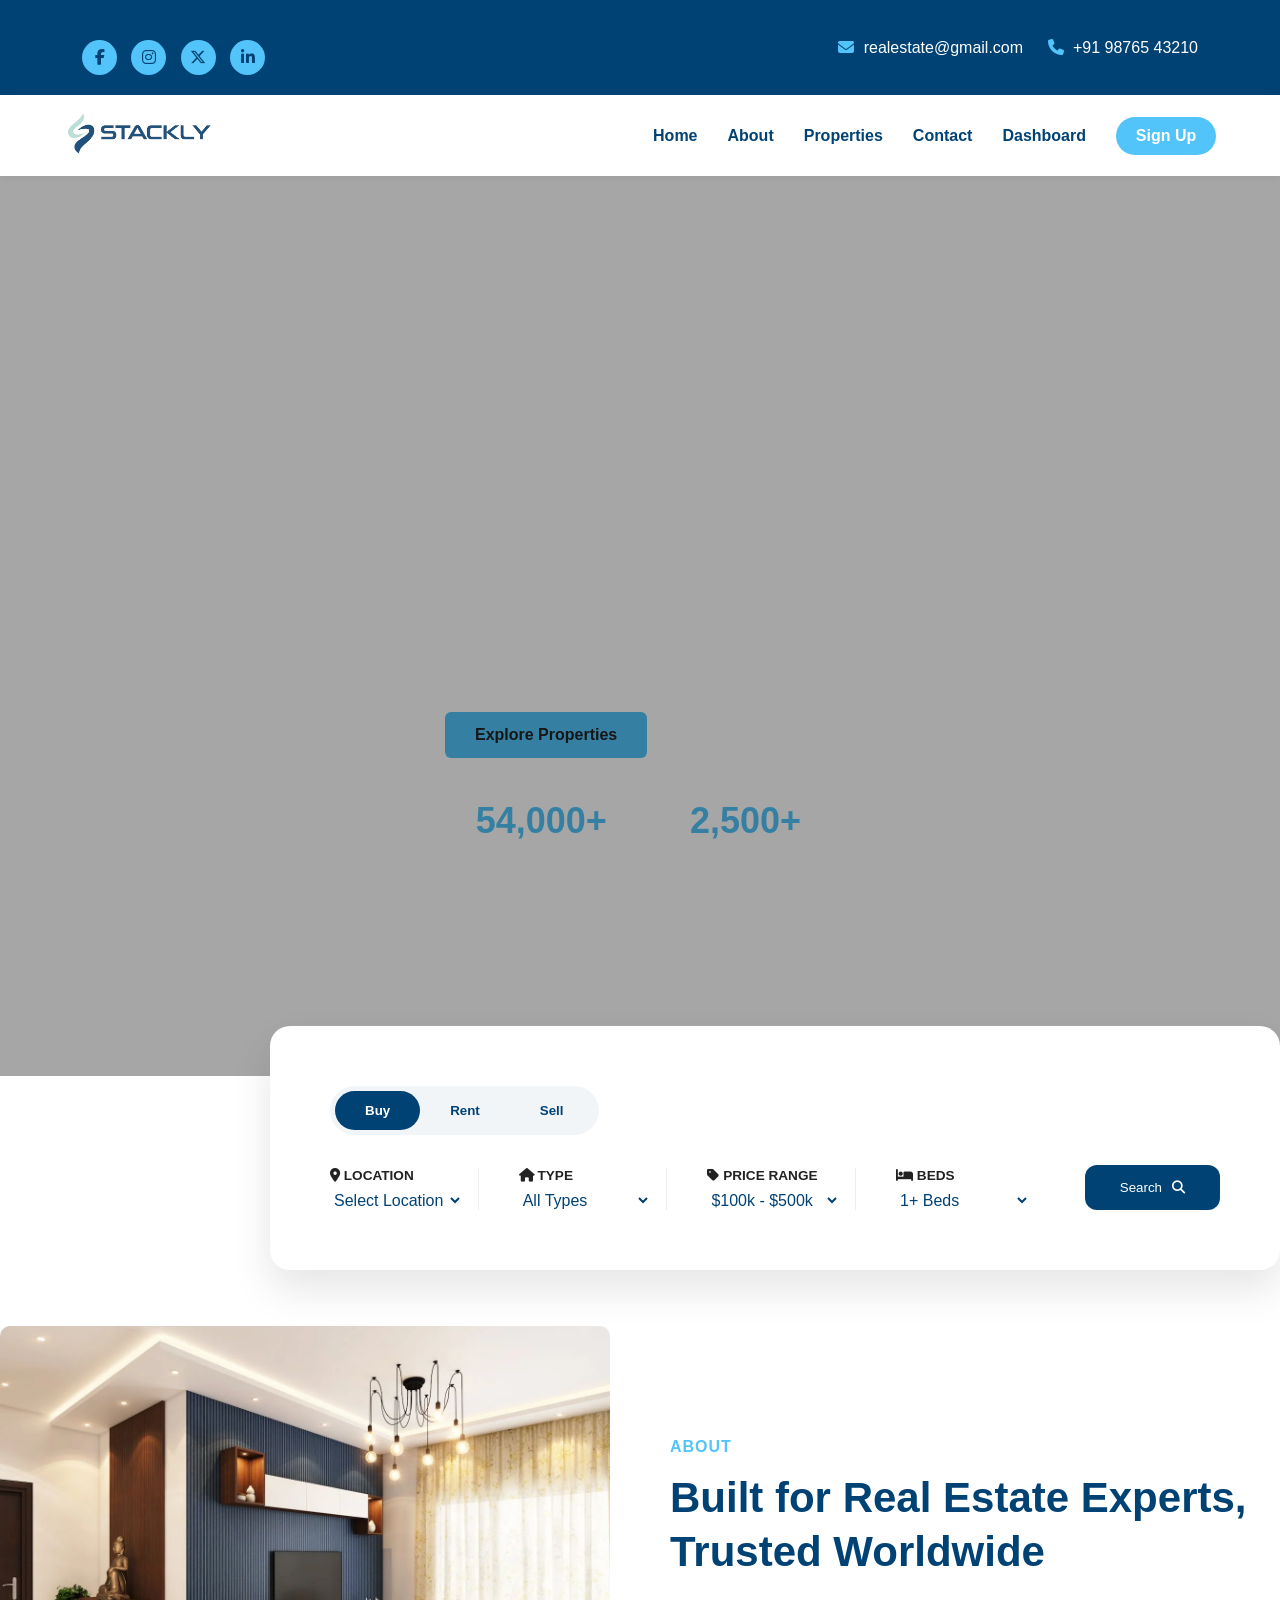
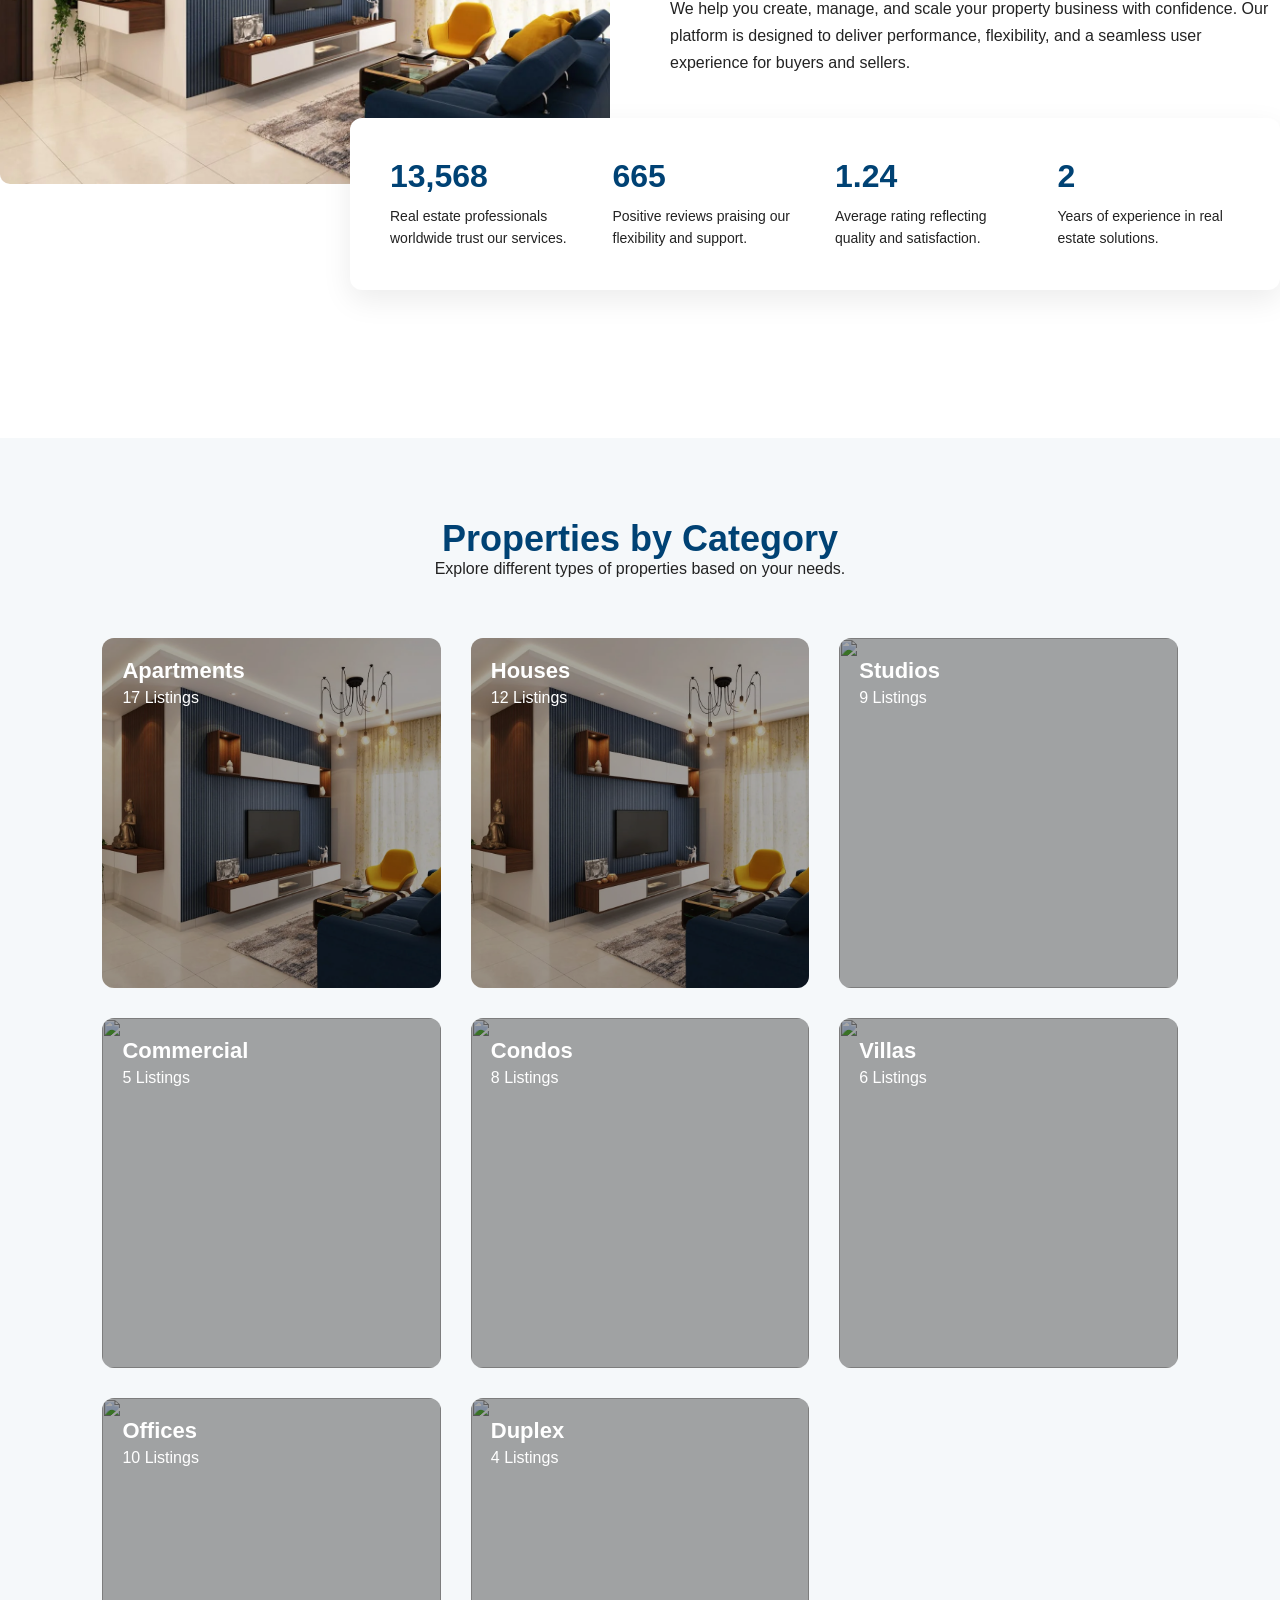
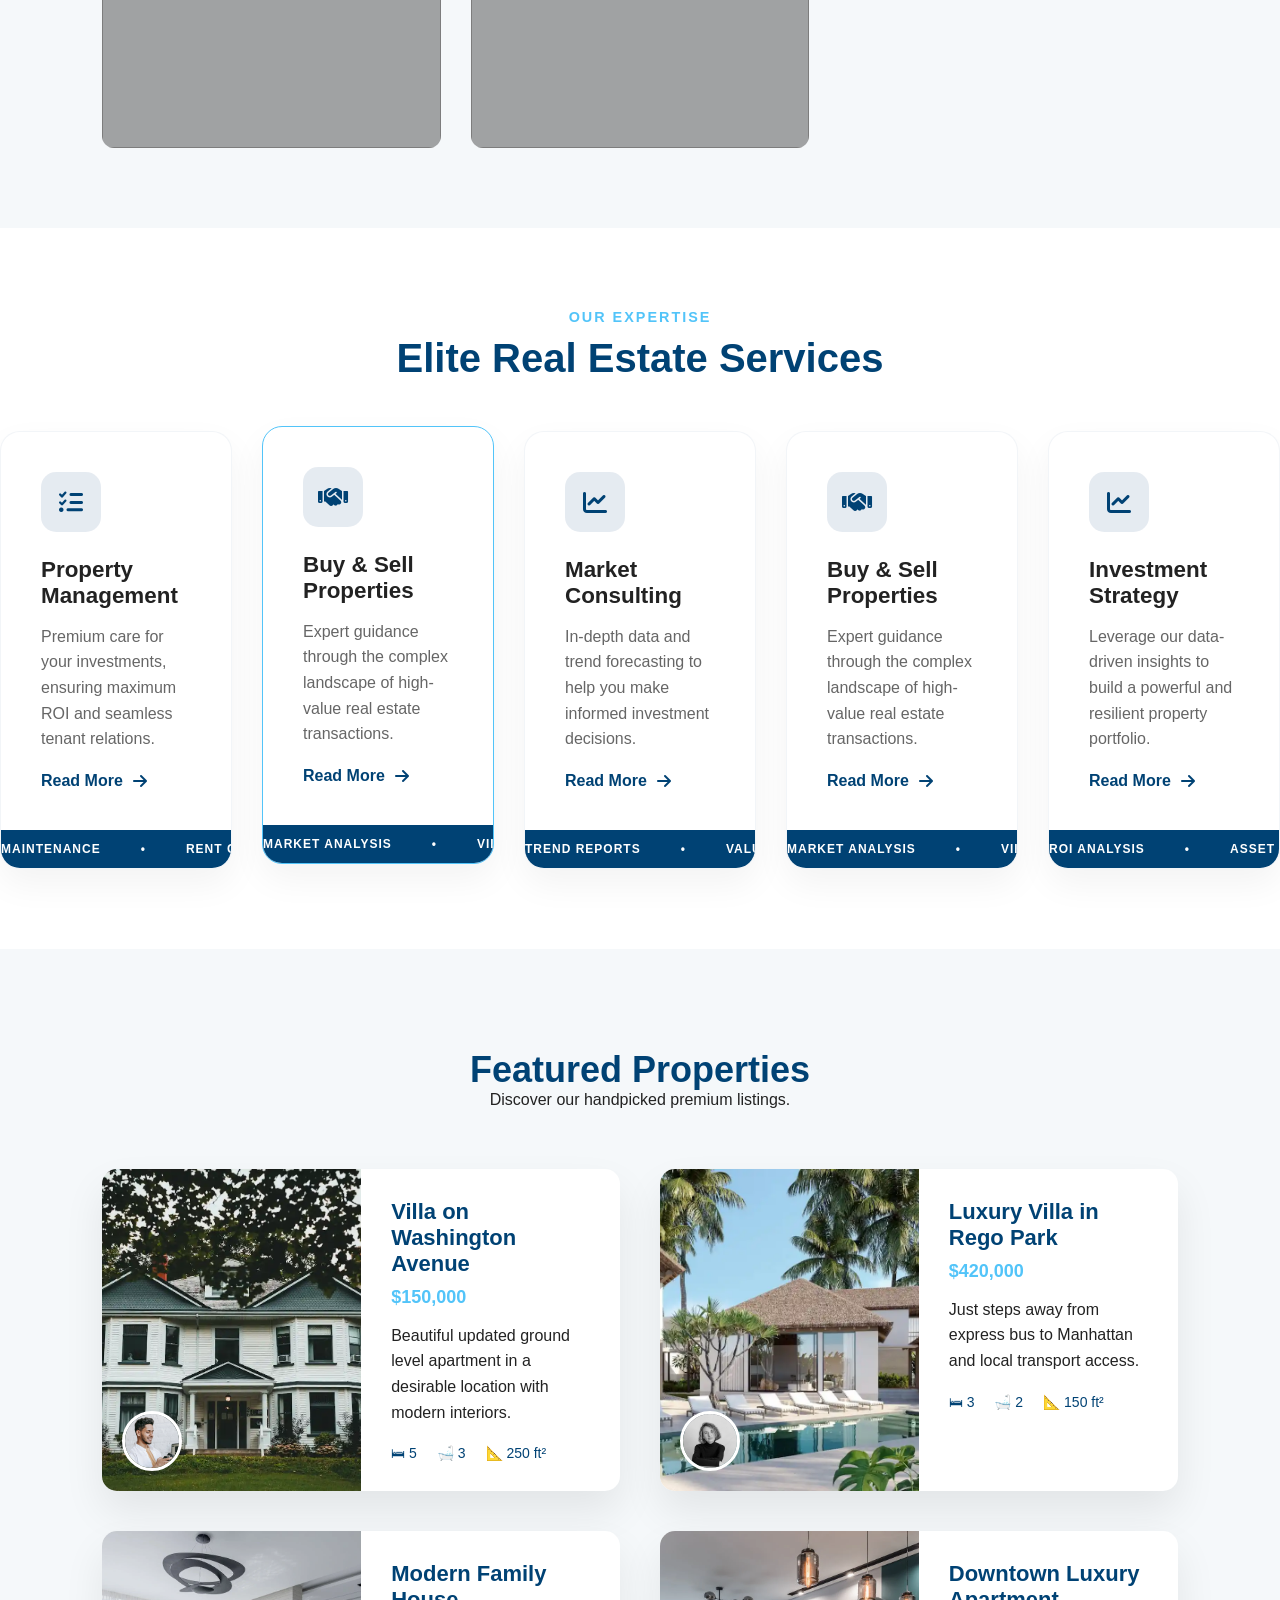
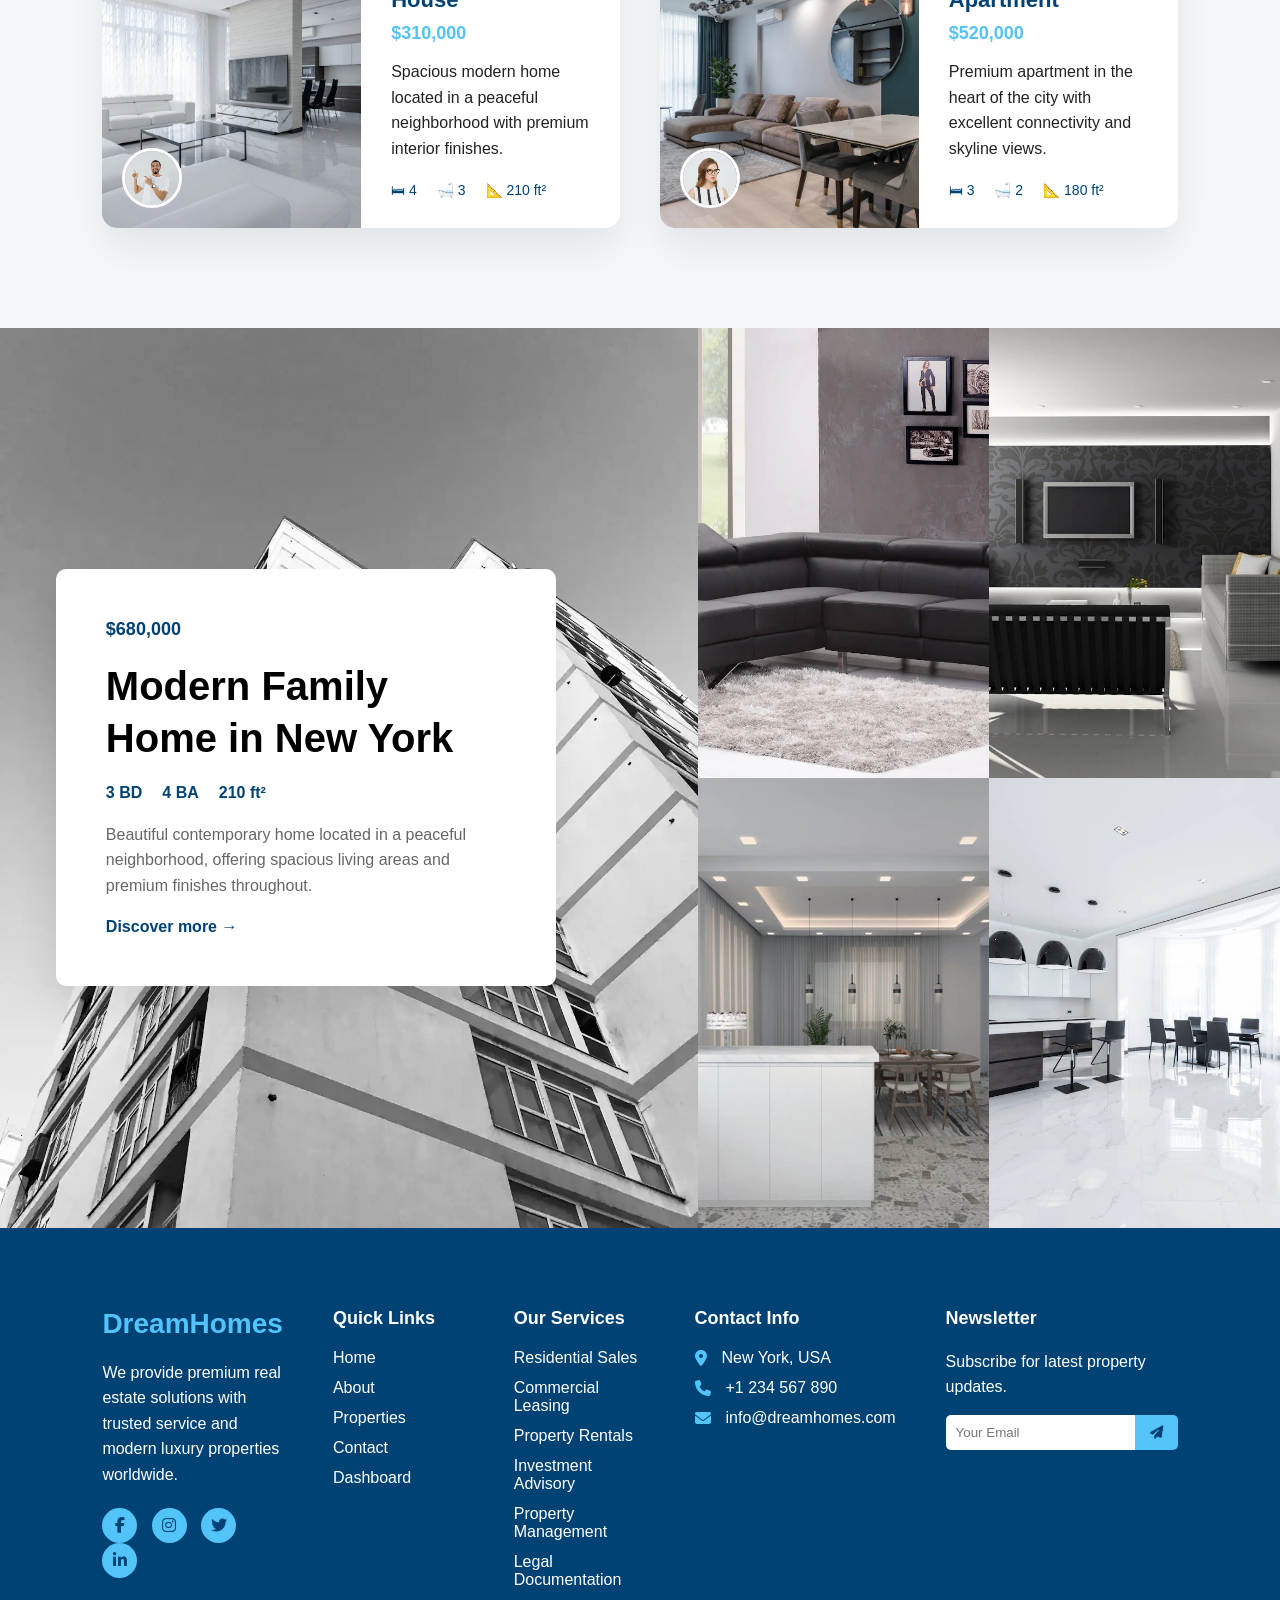
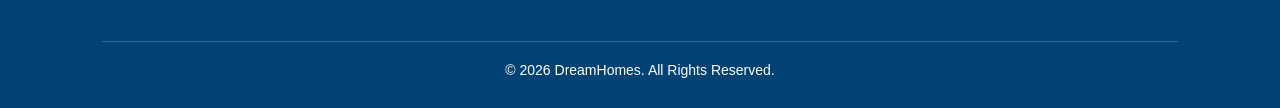
==== index.html @ c966b4a3 "Add files via upload" ====
<!DOCTYPE html>
<html lang="en">

<head>
    <meta charset="UTF-8">
    <meta name="viewport" content="width=device-width, initial-scale=1.0">
    <title>Real Estate</title>

    <link rel="icon" href="./bg remove.webp">
    <link rel="stylesheet" href="./style.css">

    <link rel="stylesheet" href="https://cdnjs.cloudflare.com/ajax/libs/font-awesome/6.5.1/css/all.min.css">
</head>

<body>
    <!-- TOP HEADER -->
    <header class="top-header">
        <div class="top-container">

            <div class="social-icons">
                <a href="./404.html"><i class="fa-brands fa-facebook-f"></i></a>
                <a href="./404.html"><i class="fa-brands fa-instagram"></i></a>
                <a href="./404.html"><i class="fa-brands fa-x-twitter"></i></a>
                <a href="./404.html"><i class="fa-brands fa-linkedin-in"></i></a>
            </div>

            <div class="contact-info">
                <span>
                    <a href="./404.html"><i class="fa-solid fa-envelope"></i> realestate@gmail.com</a>
                </span>
                <span>
                    <a href="./404.html"><i class="fa-solid fa-phone"></i> +91 98765 43210</a>
                </span>
            </div>

        </div>
    </header>


    <!-- MAIN HEADER -->
    <header class="main-header">
        <div class="nav-container">

            <div class="logo">
                <a href="#"><img src="./stackly.webp" alt="stackly" width="150px"></a>
            </div>

            <nav class="nav-links">
                <a href="#">Home</a>
                <a href="#">About</a>
                <a href="#">Properties</a>
                <a href="#">Contact</a>
                <a href="#">Dashboard</a>
                <a class="sign" href="">Sign Up</a>
            </nav>

            <div class="hamburger" id="hamburger">
                <i class="fa-solid fa-bars"></i>
            </div>

        </div>
    </header>









    <section class="hero">

        <!-- Background Video -->
        <video autoplay muted loop playsinline class="hero-video">
            <source src="./hero.mp4" type="video/mp4">
        </video>

        <div class="hero-overlay"></div>

        <!-- HERO SLIDES -->
        <div class="hero">

            <div class="hero-slider">

                <!-- Slide 1 -->
                <div class="hero-slide active">
                    <h1>
                        The Most Flexible <br>
                        Real Estate Platform <br>
                        For Modern Living
                    </h1>

                    <p>
                        Designed for versatility, our platform empowers realtors,
                        investors, and property buyers with innovative tools to
                        build a powerful and professional online presence.
                    </p>

                    <div class="hero-buttons">
                        <a href="#" class="btn-primary">Explore Properties</a>
                        <a href="#" class="btn-outline">View Projects</a>
                    </div>

                    <div class="hero-stats">
                        <div>
                            <h3>54,000+</h3>
                            <span>Happy Clients</span>
                        </div>
                        <div>
                            <h3>2,500+</h3>
                            <span>Premium Listings</span>
                        </div>
                    </div>
                </div>

                <!-- Slide 2 -->
                <div class="hero-slide">
                    <h1>
                        Discover Premium <br>
                        Apartments & Villas <br>
                        In Prime Locations
                    </h1>

                    <p>
                        From luxury villas to smart apartments, we provide
                        carefully curated properties that match your lifestyle,
                        budget, and long-term investment goals.
                    </p>

                    <div class="hero-buttons">
                        <a href="#" class="btn-primary">Browse Listings</a>
                        <a href="#" class="btn-outline">Contact Agent</a>
                    </div>

                    <div class="hero-stats">
                        <div>
                            <h3>120+</h3>
                            <span>Ongoing Projects</span>
                        </div>
                        <div>
                            <h3>98%</h3>
                            <span>Client Satisfaction</span>
                        </div>
                    </div>
                </div>

                <!-- Slide 3 -->
                <div class="hero-slide">
                    <h1>
                        Smart Real Estate <br>
                        Investment Solutions <br>
                        Built For Your Future
                    </h1>

                    <p>
                        Make informed investment decisions with market insights,
                        verified listings, and expert consultation tailored
                        for high-growth opportunities.
                    </p>

                    <div class="hero-buttons">
                        <a href="#" class="btn-primary">Start Investing</a>
                        <a href="#" class="btn-outline">Learn More</a>
                    </div>

                    <div class="hero-stats">
                        <div>
                            <h3>15+</h3>
                            <span>Years Experience</span>
                        </div>
                        <div>
                            <h3>300+</h3>
                            <span>Trusted Partners</span>
                        </div>
                    </div>
                </div>

                <!-- Slide 4 -->
                <div class="hero-slide">
                    <h1>
                        Trusted Experts <br>
                        Delivering Quality <br>
                        Real Estate Services
                    </h1>

                    <p>
                        Our dedicated team ensures transparent processes,
                        smooth transactions, and exceptional service for
                        buying, selling, and renting properties.
                    </p>

                    <div class="hero-buttons">
                        <a href="#" class="btn-primary">Get Consultation</a>
                        <a href="#" class="btn-outline">Our Services</a>
                    </div>

                    <div class="hero-stats">
                        <div>
                            <h3>24/7</h3>
                            <span>Customer Support</span>
                        </div>
                        <div>
                            <h3>1,000+</h3>
                            <span>Properties Sold</span>
                        </div>
                    </div>
                </div>

            </div>

        </div>
    </section>









    <section class="search-container">
        <div class="search-wrapper">
            <div class="search-tabs">
                <div class="tab-slider"></div>
                <button class="tab-btn active" data-type="buy">Buy</button>
                <button class="tab-btn" data-type="rent">Rent</button>
                <button class="tab-btn" data-type="sell">Sell</button>
            </div>

            <form class="search-form">
                <div class="input-group">
                    <label><i class="fas fa-map-marker-alt"></i> Location</label>
                    <select class="custom-select">
                        <option>Select Location</option>
                        <option>New York, NY</option>
                        <option>Los Angeles, CA</option>
                        <option>Miami, FL</option>
                    </select>
                </div>

                <div class="input-group">
                    <label><i class="fas fa-home"></i> Type</label>
                    <select class="custom-select">
                        <option>All Types</option>
                        <option>Apartment</option>
                        <option>Villa</option>
                        <option>Penthouse</option>
                    </select>
                </div>

                <div class="input-group">
                    <label><i class="fas fa-tag"></i> Price Range</label>
                    <select class="custom-select">
                        <option>$100k - $500k</option>
                        <option>$500k - $1M</option>
                        <option>$1M+</option>
                    </select>
                </div>

                <div class="input-group">
                    <label><i class="fas fa-bed"></i> Beds</label>
                    <select class="custom-select">
                        <option>1+ Beds</option>
                        <option>2+ Beds</option>
                        <option>3+ Beds</option>
                    </select>
                </div>

                <button type="submit" class="search-btn">
                    <span>Search</span>
                    <i class="fas fa-search"></i>
                </button>
            </form>
        </div>
    </section>










    <section class="about">

        <div class="about-container">

            <div class="about-image">
                <img src="./about.webp" alt="Modern House">
            </div>

            <div class="about-content">
                <span class="about-label">ABOUT</span>

                <h2>
                    Built for Real Estate Experts, <br>
                    Trusted Worldwide
                </h2>

                <p>
                    We help you create, manage, and scale your property
                    business with confidence. Our platform is designed
                    to deliver performance, flexibility, and a seamless
                    user experience for buyers and sellers.
                </p>
            </div>

        </div>

        <div class="about-stats" id="stats">

            <div class="stat-box">
                <h3 class="counter" data-target="53000">0</h3>
                <p>Real estate professionals worldwide trust our services.</p>
            </div>

            <div class="stat-box">
                <h3 class="counter" data-target="2600">0</h3>
                <p>Positive reviews praising our flexibility and support.</p>
            </div>

            <div class="stat-box">
                <h3 class="counter" data-target="4.85">0</h3>
                <p>Average rating reflecting quality and satisfaction.</p>
            </div>

            <div class="stat-box">
                <h3 class="counter" data-target="10">0</h3>
                <p>Years of experience in real estate solutions.</p>
            </div>

        </div>

    </section>









    <section class="categories">

        <div class="section-title">
            <h2>Properties by Category</h2>
            <p>Explore different types of properties based on your needs.</p>
        </div>

        <div class="category-grid">

            <div class="category-card">
                <img src="./about.webp" alt="Apartments">

                <div class="category-content">
                    <h3>Apartments</h3>
                    <span>17 Listings</span>
                </div>

                <div class="category-hover">
                    <p>🛏 3 Bedrooms</p>
                    <p>🛋 1 Hall</p>
                    <p>🛁 2 Bathrooms</p>
                    <p>📐 1400 sqft</p>
                </div>
            </div>

            <div class="category-card">
                <img src="./about.webp" alt="Houses">

                <div class="category-content">
                    <h3>Houses</h3>
                    <span>12 Listings</span>
                </div>

                <div class="category-hover">
                    <p>🛏 4 Bedrooms</p>
                    <p>🛋 2 Halls</p>
                    <p>🛁 3 Bathrooms</p>
                    <p>📐 2200 sqft</p>
                </div>
            </div>

            <!-- 8 -->
            <div class="category-card">
                <img src="img8.jpg" alt="">
                <div class="category-content">
                    <h3>Studios</h3>
                    <span>9 Listings</span>
                </div>
                <div class="category-hover">
                    <p>1 Bedroom</p>
                    <p>Open Kitchen</p>
                    <p>1 Bathroom</p>
                    <p>600 sqft</p>
                </div>
            </div>

            <!-- 9 -->
            <div class="category-card">
                <img src="img9.jpg" alt="">
                <div class="category-content">
                    <h3>Commercial</h3>
                    <span>5 Listings</span>
                </div>
                <div class="category-hover">
                    <p>Shops</p>
                    <p>Parking</p>
                    <p>2 Washrooms</p>
                    <p>2000 sqft</p>
                </div>
            </div>

            <!-- 3 -->
            <div class="category-card">
                <img src="img3.jpg" alt="">
                <div class="category-content">
                    <h3>Condos</h3>
                    <span>8 Listings</span>
                </div>
                <div class="category-hover">
                    <p>2 Bedrooms</p>
                    <p>1 Hall</p>
                    <p>2 Bathrooms</p>
                    <p>1200 sqft</p>
                </div>
            </div>

            <!-- 4 -->
            <div class="category-card">
                <img src="img4.jpg" alt="">
                <div class="category-content">
                    <h3>Villas</h3>
                    <span>6 Listings</span>
                </div>
                <div class="category-hover">
                    <p>5 Bedrooms</p>
                    <p>2 Halls</p>
                    <p>4 Bathrooms</p>
                    <p>3500 sqft</p>
                </div>
            </div>

            <!-- 5 -->
            <div class="category-card">
                <img src="img5.jpg" alt="">
                <div class="category-content">
                    <h3>Offices</h3>
                    <span>10 Listings</span>
                </div>
                <div class="category-hover">
                    <p>Meeting Rooms</p>
                    <p>Reception</p>
                    <p>2 Washrooms</p>
                    <p>1800 sqft</p>
                </div>
            </div>

            <!-- 6 -->
            <div class="category-card">
                <img src="img6.jpg" alt="">
                <div class="category-content">
                    <h3>Duplex</h3>
                    <span>4 Listings</span>
                </div>
                <div class="category-hover">
                    <p>4 Bedrooms</p>
                    <p>2 Halls</p>
                    <p>3 Bathrooms</p>
                    <p>2500 sqft</p>
                </div>
            </div>


        </div>

        </div>

    </section>








    <section class="services-container">
        <div class="section-header">
            <span>Our Expertise</span>
            <h2>Elite Real Estate Services</h2>
        </div>
        <div class="services-grid">

            <div class="service-card">
                <div class="card-inner">
                    <div class="icon-box"><i class="fas fa-tasks"></i></div>
                    <h3>Property Management</h3>
                    <p>Premium care for your investments, ensuring maximum ROI and seamless tenant relations.</p>
                    <a href="#" class="service-link">Read More <i class="fas fa-arrow-right"></i></a>
                </div>
                <div class="card-marquee">
                    <div class="marquee-track">
                        <span>Maintenance</span> <span>•</span> <span>Rent Collection</span> <span>•</span>
                        <span>Tenant Screening</span> <span>•</span> <span>Legal Support</span> <span>•</span>
                        <span>Maintenance</span> <span>•</span> <span>Rent Collection</span> <span>•</span>
                        <span>Tenant Screening</span> <span>•</span> <span>Legal Support</span>
                    </div>
                </div>
            </div>

            <div class="service-card active">
                <div class="card-inner">
                    <div class="icon-box"><i class="fas fa-handshake"></i></div>
                    <h3>Buy & Sell Properties</h3>
                    <p>Expert guidance through the complex landscape of high-value real estate transactions.</p>
                    <a href="#" class="service-link">Read More <i class="fas fa-arrow-right"></i></a>
                </div>
                <div class="card-marquee">
                    <div class="marquee-track">
                        <span>Market Analysis</span> <span>•</span> <span>Villas</span> <span>•</span>
                        <span>Penthouses</span> <span>•</span> <span>Negotiation</span> <span>•</span>
                        <span>Market Analysis</span> <span>•</span> <span>Villas</span> <span>•</span>
                        <span>Penthouses</span> <span>•</span> <span>Negotiation</span>
                    </div>
                </div>
            </div>

            <div class="service-card">
                <div class="card-inner">
                    <div class="icon-box"><i class="fas fa-chart-line"></i></div>
                    <h3>Market Consulting</h3>
                    <p>In-depth data and trend forecasting to help you make informed investment decisions.</p>
                    <a href="#" class="service-link">Read More <i class="fas fa-arrow-right"></i></a>
                </div>
                <div class="card-marquee">
                    <div class="marquee-track">
                        <span>Trend Reports</span> <span>•</span> <span>Valuations</span> <span>•</span>
                        <span>Portfolio Growth</span> <span>•</span> <span>Risk Assessment</span> <span>•</span>
                        <span>Trend Reports</span> <span>•</span> <span>Valuations</span> <span>•</span>
                        <span>Portfolio Growth</span> <span>•</span> <span>Risk Assessment</span>
                    </div>
                </div>
            </div>


            <div class="service-card">
                <div class="card-inner">
                    <div class="icon-box">
                        <i class="fas fa-handshake"></i>
                    </div>
                    <h3>Buy & Sell Properties</h3>
                    <p>Expert guidance through the complex landscape of high-value real estate transactions.</p>
                    <a href="#" class="service-link">Read More <i class="fas fa-arrow-right"></i></a>
                </div>
                <div class="card-marquee">
                    <div class="marquee-track">
                        <span>Market Analysis</span> <span>•</span> <span>Villas</span> <span>•</span>
                        <span>Penthouses</span> <span>•</span> <span>Negotiation</span> <span>•</span>
                        <span>Market Analysis</span> <span>•</span> <span>Villas</span> <span>•</span>
                        <span>Penthouses</span> <span>•</span> <span>Negotiation</span>
                    </div>
                </div>
            </div>

            <div class="service-card">
                <div class="card-inner">
                    <div class="icon-box">
                        <i class="fas fa-chart-line"></i>
                    </div>
                    <h3>Investment Strategy</h3>
                    <p>Leverage our data-driven insights to build a powerful and resilient property portfolio.</p>
                    <a href="#" class="service-link">Read More <i class="fas fa-arrow-right"></i></a>
                </div>
                <div class="card-marquee">
                    <div class="marquee-track">
                        <span>ROI Analysis</span> <span>•</span> <span>Asset Valuation</span> <span>•</span>
                        <span>Growth Trends</span> <span>•</span> <span>Risk Management</span> <span>•</span>
                        <span>ROI Analysis</span> <span>•</span> <span>Asset Valuation</span> <span>•</span>
                        <span>Growth Trends</span> <span>•</span> <span>Risk Management</span>
                    </div>
                </div>
            </div>



        </div>
    </section>









    <section class="featured">

        <div class="section-title">
            <h2>Featured Properties</h2>
            <p>Discover our handpicked premium listings.</p>
        </div>

        <div class="featured-grid">

            <!-- Property Card 1 -->
            <div class="property-card">

                <div class="property-img">
                    <img src="./vila 1.webp" alt="">
                    <div class="agent-img">
                        <img src="./m2-testi.webp" alt="">
                    </div>
                </div>

                <div class="property-content">
                    <h3>Villa on Washington Avenue</h3>
                    <span class="price">$150,000</span>

                    <p>
                        Beautiful updated ground level apartment in a
                        desirable location with modern interiors.
                    </p>

                    <div class="property-info">
                        <span>🛏 5</span>
                        <span>🛁 3</span>
                        <span>📐 250 ft²</span>
                    </div>
                </div>

            </div>

            <!-- Property Card 2 -->
            <div class="property-card">

                <div class="property-img">
                    <img src="./villa 2.webp" alt="">
                    <div class="agent-img">
                        <img src="./f1-testi.webp" alt="">
                    </div>
                </div>

                <div class="property-content">
                    <h3>Luxury Villa in Rego Park</h3>
                    <span class="price">$420,000</span>

                    <p>
                        Just steps away from express bus to Manhattan
                        and local transport access.
                    </p>

                    <div class="property-info">
                        <span>🛏 3</span>
                        <span>🛁 2</span>
                        <span>📐 150 ft²</span>
                    </div>
                </div>

            </div>

            <!-- Property Card 3 -->
            <div class="property-card">

                <div class="property-img">
                    <img src="luxury.webp" alt="">
                    <div class="agent-img">
                        <img src="./m3-testi.webp" alt="">
                    </div>
                </div>

                <div class="property-content">
                    <h3>Modern Family House</h3>
                    <span class="price">$310,000</span>

                    <p>
                        Spacious modern home located in a peaceful neighborhood
                        with premium interior finishes.
                    </p>

                    <div class="property-info">
                        <span>🛏 4</span>
                        <span>🛁 3</span>
                        <span>📐 210 ft²</span>
                    </div>
                </div>

            </div>


            <!-- Property Card 4 -->
            <div class="property-card">

                <div class="property-img">
                    <img src="./apart.webp" alt="">
                    <div class="agent-img">
                        <img src="./f3-testi.webp" alt="">
                    </div>
                </div>

                <div class="property-content">
                    <h3>Downtown Luxury Apartment</h3>
                    <span class="price">$520,000</span>

                    <p>
                        Premium apartment in the heart of the city with
                        excellent connectivity and skyline views.
                    </p>

                    <div class="property-info">
                        <span>🛏 3</span>
                        <span>🛁 2</span>
                        <span>📐 180 ft²</span>
                    </div>
                </div>

            </div>

        </div>

    </section>







    <section class="property-hero">

        <div class="hero-left">
            <div class="hero-card">
                <span class="price">$680,000</span>
                <h1>Modern Family Home in New York</h1>

                <div class="details">
                    <span>3 BD</span>
                    <span>4 BA</span>
                    <span>210 ft²</span>
                </div>

                <p>
                    Beautiful contemporary home located in a peaceful neighborhood,
                    offering spacious living areas and premium finishes throughout.
                </p>

                <a href="#">Discover more →</a>
            </div>
        </div>

        <div class="hero-right">
            <img src="./grid 1.webp" alt="">
            <img src="./grid 2.webp" alt="">
            <img src="./grid 3.webp" alt="">
            <img src="./grid 4.webp" alt="">
        </div>

    </section>






    <footer class="footer">

        <div class="footer-container">

            <!-- About -->
            <div class="footer-col">
                <h2 class="footer-logo">DreamHomes</h2>
                <p>
                    We provide premium real estate solutions with trusted service
                    and modern luxury properties worldwide.
                </p>

                <div class="social-icons">
                    <a href="./404.html"><i class="fab fa-facebook-f"></i></a>
                    <a href="./404.html"><i class="fab fa-instagram"></i></a>
                    <a href="./404.html"><i class="fab fa-twitter"></i></a>
                    <a href="./404.html"><i class="fab fa-linkedin-in"></i></a>
                </div>
            </div>

            <!-- Quick Links -->
            <div class="footer-col">
                <h3>Quick Links</h3>
                <ul>
                    <li><a href="#">Home</a></li>
                    <li><a href="#">About</a></li>
                    <li><a href="#">Properties</a></li>
                    <li><a href="#">Contact</a></li>
                    <li><a href="#">Dashboard</a></li>
                </ul>
            </div>

            <!-- Services -->
            <div class="footer-col">
                <h3>Our Services</h3>
                <ul>
                    <li><a href="./404.html">Residential Sales</a></li>
                    <li><a href="./404.html">Commercial Leasing</a></li>
                    <li><a href="./404.html">Property Rentals</a></li>
                    <li><a href="./404.html">Investment Advisory</a></li>
                    <li><a href="./404.html">Property Management</a></li>
                    <li><a href="./404.html">Legal Documentation</a></li>
                </ul>
            </div>

            <!-- Contact -->
            <div class="footer-col">
                <h3>Contact Info</h3>
                <ul class="contact-info">
                    <li><i class="fa-solid fa-location-dot"></i> New York, USA</li>
                    <li><i class="fa-solid fa-phone"></i> +1 234 567 890</li>
                    <li><i class="fa-solid fa-envelope"></i> info@dreamhomes.com</li>
                </ul>
            </div>

            <!-- Newsletter -->
            <div class="footer-col">
                <h3>Newsletter</h3>
                <p>Subscribe for latest property updates.</p>

                <form class="footer-form">
                    <input type="email" placeholder="Your Email">
                    <button type="submit">
                        <i class="fa-solid fa-paper-plane"></i>
                    </button>
                </form>
            </div>

        </div>

        <div class="footer-bottom">
            <p>© 2026 DreamHomes. All Rights Reserved.</p>
        </div>

    </footer>






    <script src="./script.js"></script>
</body>

</html>
---- style.css ----
:root {
    --white: rgb(255, 255, 255);
    --black: rgb(34, 34, 34);
    --dark: rgb(0, 66, 116);
    --light: rgb(82, 196, 249);
    --orange: rgb(255, 110, 0);
    /* --green: rgb(0, 150, 136); */
    /* --gold: rgb(212, 175, 55); */

    --h1: 40px;
    --h3: 26px;

    --p: 16px;
}

* {
    margin: 0;
    padding: 0;
    box-sizing: border-box;
}

body {
    font-family: Arial, sans-serif;
}

/* TOP HEADER */

.top-header {
    background: var(--dark);
    color: var(--white);
    padding: 8px 0;
    font-size: var(--p);
    padding: 20px;
}

.top-container {
    width: 90%;
    margin: auto;
    display: flex;
    justify-content: space-between;
    align-items: center;
}

.social-icons a {
    margin-right: 15px;
    color: var(--white);
    font-size: var(--p);
    transition: 0.3s;
}

.social-icons a:hover {
    color: var(--gold);
}

.contact-info span a {
    text-decoration: none;
    color: var(--white);
    transition: 0.3s;
}

.contact-info span a:hover {
    color: var(--gold);
}

.contact-info i {
    margin-right: 5px;
    color: var(--light);
}

.contact-info span {
    margin-left: 20px;
}

/* MAIN HEADER */

.main-header {
    background: var(--white);
    box-shadow: 0 2px 8px rgba(0, 0, 0, 0.05);
    position: relative;
}

.nav-container {
    width: 90%;
    margin: auto;
    display: flex;
    justify-content: space-between;
    align-items: center;
    padding: 15px 0;
}

.logo h3 {
    font-size: var(--h3);
}

.nav-links {
    display: flex;
    flex-direction: row;
    justify-content: flex-start;
    align-items: center;
    gap: 30px;
    font-weight: bold;

}

.nav-links a {
    text-decoration: none;
    color: var(--dark);
    font-size: var(--p);
    transition: 0.3s;
}

.nav-links a:hover {
    color: var(--light);
}

.nav-links .sign {
    background-color: var(--light);
    width: 100px;
    border-radius: 50px;
    text-align: center;
    color: var(--white);
    padding: 10px;
    transition: 0.3s;
}

.nav-links .sign:hover {
    color: var(--black);
}

/* HAMBURGER */

.hamburger {
    display: none;
    font-size: 22px;
    cursor: pointer;
    color: var(--dark);
}


@media (max-width:768px) {

    .top-header .top-container .social-icons {
        display: grid;
        grid-template-columns: repeat(2, 1fr);
    }

    .top-header .top-container .contact-info {
        display: flex;
        flex-direction: column;
    }

    .nav-links {
        position: fixed;
        top: 140px;
        left: 0;
        width: 100%;
        background: var(--white);
        flex-direction: column;
        text-align: center;
        padding: 0px 0;
        gap: 50px;
        height: 100vh;
        transform: translateY(-150%);
        transition: 0.4s ease;
        box-shadow: 0 5px 10px rgba(0, 0, 0, 0.1);
        padding-top: 50px;
        z-index: 9999;
    }

    .nav-links.active {
        transform: translateY(0);
    }

    .hamburger {
        display: block;
    }

}








.hero {
    position: relative;
    height: 100vh;
    display: flex;
    justify-content: center;
    align-items: center;
    overflow: hidden;
    text-align: center;
    color: var(--white);
}


.hero-video {
    position: absolute;
    width: 100%;
    height: 100%;
    object-fit: cover;
    top: 0;
    left: 0;
    z-index: 0;

    filter: brightness(60%) contrast(110%);

}

.hero-overlay {
    position: absolute;
    width: 100%;
    height: 100%;
    background: rgba(0, 0, 0, 0.35);
    z-index: 1;
}


.hero-slider {
    position: relative;
    max-width: 1100px;
}

.hero-slide {
    position: absolute;
    opacity: 0;
    transition: 0.8s ease;
}

.hero-slide.active {
    position: relative;
    opacity: 1;
}


.hero-slide h1 {
    font-size: 60px;
    color: var(--white);
    line-height: 1.2;
    margin-bottom: 20px;
}

.hero-slide p {
    font-size: 16px;
    color: var(--white);
    max-width: 700px;
    line-height: 1.6;
    margin-bottom: 30px;
}

.hero-buttons {
    display: flex;
    gap: 20px;
    margin-bottom: 40px;
    display: flex;
    justify-content: center;
    align-items: center;
}

.btn-primary {
    background: var(--light);
    color: var(--black) !important;
    padding: 14px 30px;
    text-decoration: none;
    border-radius: 6px;
    font-weight: bold;
}

.btn-outline {
    border: 2px solid var(--white);
    color: var(--white);
    padding: 14px 30px;
    text-decoration: none;
    border-radius: 6px;
    font-weight: bold;
}

.hero-stats {
    display: flex;
    gap: 80px;
    justify-content: center;
    align-items: center;
}

.hero-stats h3 {
    font-size: 36px;
    color: var(--light);
}

.hero-stats span {
    font-size: 14px;
    color: var(--white);
    font-weight: bold;
}

@media(max-width:768px) {

    .hero-slide h1 {
        font-size: 32px;
    }

    .hero-buttons {
        flex-direction: column;
    }

    .hero-stats {
        flex-direction: column;
        gap: 20px;
    }
}








.search-container {
    background: var(--white);
    padding: 60px;
    border-radius: 20px;
    box-shadow: 0 20px 40px rgba(0, 0, 0, 0.1);
    max-width: 1100px;
    margin: -50px auto;
    z-index: 999;
    position: absolute;
    left: 270px;

}

.search-tabs {
    position: relative;
    display: inline-flex;
    background: rgba(0, 66, 116, 0.05);
    padding: 5px;
    border-radius: 50px;
    margin-bottom: 30px;
    z-index: 1;
}

.tab-btn {
    position: relative;
    padding: 12px 30px;
    border: none;
    background: transparent;
    color: var(--dark);
    font-weight: 600;
    cursor: pointer;
    border-radius: 50px;
    transition: color 0.3s ease;
    z-index: 2;
}

.tab-btn.active {
    color: var(--white);
}

.tab-slider {
    position: absolute;
    top: 5px;
    left: 5px;
    height: calc(100% - 10px);
    width: 80px;
    background: var(--dark);
    border-radius: 50px;
    transition: all 0.4s cubic-bezier(0.18, 0.89, 0.32, 1.28);
    z-index: 1;
}

.search-form {
    display: grid;
    grid-template-columns: repeat(4, 1fr) auto;
    gap: 40px;
    align-items: flex-end;
}

.input-group {
    border-right: 1px solid #eee;
    padding-right: 15px;
}

.input-group:last-of-type {
    border-right: none;
}

.input-group label {
    display: block;
    color: var(--black);
    font-size: 0.85rem;
    font-weight: 700;
    margin-bottom: 8px;
    text-transform: uppercase;
}

.custom-select {
    width: 100%;
    border: none;
    outline: none;
    font-size: 1rem;
    color: var(--dark);
    background: transparent;
    cursor: pointer;
}

.search-btn {
    background: var(--dark);
    color: var(--white);
    border: none;
    padding: 15px 35px;
    border-radius: 12px;
    display: flex;
    align-items: center;
    gap: 10px;
    cursor: pointer;
    transition: all 0.3s ease;
}

.search-btn:hover {
    background: var(--light);
    transform: translateY(-2px);
}

@media (max-width: 768px) {

    /* Fix absolute positioning */
    .search-container {
        position: relative;
        left: 0;
        margin: -40px 20px 0 20px;
        padding: 30px;
        max-width: 100%;
    }

    /* Tabs responsive */
    .search-tabs {
        display: flex;
        width: 100%;
        justify-content: space-between;
    }

    .tab-btn {
        flex: 1;
        text-align: center;
        padding: 10px;
        font-size: 14px;
    }

    /* Adjust slider width automatically */
    .tab-slider {
        width: 50%;
    }

    /* Form layout change */
    .search-form {
        grid-template-columns: repeat(2, 1fr);
        gap: 20px;
    }

    /* Remove right borders */
    .input-group {
        border-right: none;
        padding-right: 0;
    }

    /* Button full width */
    .search-btn {
        grid-column: 1 / -1;
        width: 100%;
        justify-content: center;
        padding: 14px;
    }

}

@media (max-width: 480px) {

    .search-form {
        grid-template-columns: 1fr;
    }

}







.about {
    padding: 100px 8%;
    background: var(--white);
    position: relative;
    padding: 250px 0;
    max-width: 1400px;
    margin: 0 auto;
}

.about-container {
    display: grid;
    grid-template-columns: 1fr 1fr;
    gap: 60px;
    align-items: center;
}

.about-image {
    z-index: 0;
    position: relative;
}

.about-image img {
    width: 100%;
    border-radius: 10px;

}

.about-label {
    color: var(--light);
    font-weight: bold;
    letter-spacing: 1px;
}

.about-content h2 {
    font-size: 42px;
    color: var(--dark);
    margin: 15px 0;
    line-height: 1.3;
}

.about-content p {
    font-size: 16px;
    color: var(--black);
    line-height: 1.7;
}


.about-stats {
    background: var(--white);
    box-shadow: 0 10px 30px rgba(0, 0, 0, 0.08);
    margin-top: 60px;
    padding: 40px;
    display: grid;
    grid-template-columns: repeat(4, 1fr);
    gap: 40px;
    border-radius: 12px;
    margin-top: -70px;
    position: absolute;
    z-index: 9999;
    max-width: 1000px;
    left: 350px;
}

.stat-box h3 {
    font-size: 32px;
    color: var(--dark);
    margin-bottom: 10px;
}

.stat-box p {
    font-size: 14px;
    color: var(--black);
    line-height: 1.6;
}

@media (max-width: 768px) {

    /* Reduce large section padding */
    .about {
        padding: 100px 20px;
    }

    /* Make content single column */
    .about-container {
        grid-template-columns: 1fr;
        gap: 40px;
        text-align: center;
    }

    .about-content h2 {
        font-size: 28px;
    }

    /* Fix absolute stats issue */
    .about-stats {
        position: static;
        margin-top: 40px;
        max-width: 100%;
        left: 0;
        grid-template-columns: repeat(2, 1fr);
        padding: 25px;
        gap: 20px;
        text-align: center;
    }

    .stat-box h3 {
        font-size: 24px;
    }

}

@media (max-width: 480px) {

    .about-stats {
        grid-template-columns: 1fr;
    }

}








.categories {
    padding: 80px 8%;
    background: #f5f8fa;
}

.section-title {
    text-align: center;
    margin-bottom: 50px;
}

.section-title h2 {
    font-size: 36px;
    color: var(--dark);
}

.section-title p {
    color: var(--black);
}

.category-grid {
    display: grid;
    grid-template-columns: repeat(auto-fit, minmax(280px, 1fr));
    gap: 30px;
}

.category-card {
    position: relative;
    overflow: hidden;
    border-radius: 12px;
    cursor: pointer;
}

.category-card img {
    width: 100%;
    height: 350px;
    object-fit: cover;
    display: block;
    transition: 0.4s ease;
}

.category-card::after {
    content: "";
    position: absolute;
    width: 100%;
    height: 100%;
    background: rgba(0, 0, 0, 0.35);
    top: 0;
    left: 0;
}

.category-content {
    position: absolute;
    top: 20px;
    left: 20px;
    color: var(--white);
    z-index: 2;
}

.category-content h3 {
    font-size: 22px;
    margin-bottom: 5px;
}

.category-hover {
    position: absolute;
    bottom: -100%;
    left: 0;
    width: 100%;
    padding: 25px;
    background: rgba(0, 66, 116, 0.9);
    color: var(--white);
    transition: 0.4s ease;
    z-index: 2;
}

.category-hover p {
    margin: 8px 0;
}

.category-card:hover img {
    transform: scale(1.1);
}

.category-card:hover .category-hover {
    bottom: 0;
}

@media (max-width: 768px) {

    .category-grid {
        grid-template-columns: 1fr;
    }

    .category-card img {
        height: 250px;
    }

    .section-title h2 {
        font-size: 26px;
    }

}





.services-container {
    background-color: var(--white);
    padding: 80px 0;
}

.services-section {
    padding: 80px 5%;
    background-color: #f9f9f9;
}

.section-header {
    text-align: center;
    margin-bottom: 50px;
}

.section-header span {
    color: var(--light);
    font-weight: 700;
    text-transform: uppercase;
    letter-spacing: 2px;
    font-size: 0.9rem;
}

.section-header h2 {
    color: var(--dark);
    font-size: 2.5rem;
    margin-top: 10px;
}

.services-grid {
    display: grid;
    grid-template-columns: repeat(5, 1fr);
    gap: 30px;
    /* padding: 60px 5%; */
    /* max-width: 1200px; */
    margin: 0 auto;

}

.service-card {
    background: var(--white);
    border-radius: 20px;
    box-shadow: 0 15px 35px rgba(0, 0, 0, 0.05);
    transition: all 0.4s ease;
    overflow: hidden;
    display: flex;
    flex-direction: column;
    border: 1px solid rgba(0, 66, 116, 0.05);
}

.card-inner {
    padding: 40px;
    flex-grow: 1;
}

.icon-box {
    width: 60px;
    height: 60px;
    background: rgba(0, 66, 116, 0.1);
    color: var(--dark);
    border-radius: 15px;
    display: flex;
    align-items: center;
    justify-content: center;
    font-size: 1.5rem;
    margin-bottom: 25px;
    transition: 0.3s;
}

.service-card h3 {
    color: var(--black);
    margin-bottom: 15px;
    font-size: 1.4rem;
}

.service-card p {
    color: #666;
    line-height: 1.6;
    margin-bottom: 20px;
}

.service-link {
    color: var(--dark);
    text-decoration: none;
    font-weight: 700;
    display: flex;
    align-items: center;
    gap: 10px;
}

/* --- THE MARQUEE --- */
.card-marquee {
    background: var(--dark);
    padding: 12px 0;
    overflow: hidden;
    position: relative;
}

.marquee-track {
    display: flex;
    width: max-content;
    gap: 40px;
    animation: cardScroll 12s linear infinite;
}

.marquee-track span {
    color: var(--white);
    font-size: 0.75rem;
    font-weight: 700;
    text-transform: uppercase;
    letter-spacing: 1px;
    white-space: nowrap;
}

/* --- ACTIVE & HOVER STATES --- */
.service-card.active {
    border-color: var(--light);
    transform: translateY(-5px);
}

.service-card:hover {
    transform: translateY(-10px);
    box-shadow: 0 25px 50px rgba(0, 66, 116, 0.15);
}

/* Stops the marquee when card is hovered */
.service-card:hover .marquee-track {
    animation-play-state: paused;
}

.service-card:hover .icon-box {
    background: var(--dark);
    color: var(--white);
}

@media (max-width: 768px) {
    .services-grid {
        grid-template-columns: 1fr;
        padding: 20px;
    }

    .card-inner {
        padding: 30px;
    }

    .marquee-track {
        animation-duration: 8s;
     }
}

@keyframes cardScroll {
    0% {
        transform: translateX(0);
    }

    100% {
        transform: translateX(-50%);
    }
}












.featured {
    padding: 100px 8%;
    background: #f5f8fa;
}

.section-title {
    text-align: center;
    margin-bottom: 60px;
}

.section-title h2 {
    font-size: 36px;
    color: var(--dark);
}

.section-title p {
    color: var(--black);
}

/* Grid */
.featured-grid {
    display: grid;
    grid-template-columns: 1fr 1fr;
    gap: 40px;
}

/* Card */
.property-card {
    display: grid;
    grid-template-columns: 1fr 1fr;
    background: var(--white);
    border-radius: 15px;
    overflow: hidden;
    box-shadow: 0 20px 40px rgba(0, 0, 0, 0.08);
    transition: 0.3s ease;
}

.property-card:hover {
    transform: translateY(-5px);
}

/* Image */
.property-img {
    position: relative;
}

.property-img img {
    width: 100%;
    height: 100%;
    object-fit: cover;
}

/* Agent Image */
.agent-img {
    position: absolute;
    bottom: 20px;
    left: 20px;
    width: 60px;
    height: 60px;
    border-radius: 50%;
    overflow: hidden;
    border: 3px solid var(--white);
}

.agent-img img {
    width: 100%;
    height: 100%;
    object-fit: cover;
}

/* Content */
.property-content {
    padding: 30px;
}

.property-content h3 {
    font-size: 22px;
    color: var(--dark);
    margin-bottom: 10px;
}

.price {
    color: var(--light);
    font-weight: bold;
    font-size: 18px;
    display: block;
    margin-bottom: 15px;
}

.property-content p {
    color: var(--black);
    line-height: 1.6;
    margin-bottom: 20px;
}

.property-info {
    display: flex;
    gap: 20px;
    font-size: 14px;
    color: var(--dark);
}

@media (max-width: 768px){

    .featured{
        padding: 80px 20px;
    }

    .featured-grid{
        grid-template-columns: 1fr;
    }

    .property-card{
        grid-template-columns: 1fr;
    }

    .property-img{
        height: 250px;
    }

    .property-content{
        padding: 20px;
        text-align: center;
    }

    .property-info{
        justify-content: center;
    }

}










.property-hero{
    display: grid;
    grid-template-columns: 1.2fr 1fr;
    height: 100vh;
    max-width: 1500px;
    margin: 0 auto;
}

/* LEFT SIDE */
.hero-left{
    background: url("./grid\ 0.webp") center/cover no-repeat;
    position: relative;
    display: flex;
    align-items: center;
    padding-left: 8%;
}

.hero-card{
    background: #fff;
    padding: 50px;
    max-width: 500px;
    box-shadow: 0 15px 40px rgba(0,0,0,0.1);
    border-radius: 10px;
}

.hero-card .price{
    color:var(--dark);
    font-weight: 600;
    font-size: 18px;
}

.hero-card h1{
    font-size: 40px;
    margin: 20px 0;
    line-height: 1.3;
}

.details{
    display: flex;
    gap: 20px;
    margin-bottom: 20px;
    font-weight: 600;
    color:var(--dark);
}

.hero-card p{
    color: #666;
    line-height: 1.6;
    margin-bottom: 20px;
}

.hero-card a{
    text-decoration: none;
    font-weight: 600;
    color:var(--dark);
}

/* RIGHT SIDE IMAGE GRID */
.hero-right{
    display: grid;
    grid-template-columns: 1fr 1fr;
    grid-template-rows: 1fr 1fr;
}

.hero-right img{
    width: 100%;
    height: 100%;
    object-fit: cover;
}

@media(max-width: 768px){

    .property-hero{
        grid-template-columns: 1fr;
        height: auto;
    }

    .hero-left{
        height: 500px;
        padding: 40px;
    }

    .hero-right{
        height: 400px;
    }

    .hero-card{
        padding: 30px;
    }

    .hero-card h1{
        font-size: 28px;
    }
}









.footer{
    background: var(--dark);
    color: var(--white);
    padding: 80px 8% 30px;
}

.footer-container{
    display: grid;
    grid-template-columns: repeat(5, 1fr);
    gap: 50px;
    margin-bottom: 40px;
}

.footer-logo{
    font-size: 28px;
    color: var(--light);
    margin-bottom: 20px;
}

.footer-col h3{
    margin-bottom: 20px;
    font-size: 18px;
}

.footer-col p{
    line-height: 1.6;
    margin-bottom: 15px;
}

/* Links */
.footer-col ul{
    list-style: none;
    padding: 0;
}

.footer-col ul li{
    margin-bottom: 12px;
}

.footer-col ul li a{
    text-decoration: none;
    color: var(--white);
    transition: 0.3s;
}

.footer-col ul li a i{
    margin-right: 8px;
    color: var(--light);
}

.footer-col ul li a:hover{
    color: var(--light);
}

/* Contact Icons */
.contact-info li{
    display: flex;
    align-items: center;
    gap: 10px;
}

.contact-info i{
    color: var(--light);
}

/* Social Icons */
.social-icons{
    margin-top: 20px;
}

.social-icons a{
    display: inline-block;
    width: 35px;
    height: 35px;
    line-height: 35px;
    text-align: center;
    background: var(--light);
    color: var(--dark);
    border-radius: 50%;
    margin-right: 10px;
    transition: 0.3s;
}

.social-icons a:hover{
    background: var(--white);
}

/* Newsletter */
.footer-form{
    display: flex;
    margin-top: 15px;
}

.footer-form input{
    flex: 1;
    padding: 10px;
    border: none;
    outline: none;
    border-radius: 5px 0 0 5px;
}

.footer-form button{
    background: var(--light);
    border: none;
    padding: 0 15px;
    color: var(--dark);
    border-radius: 0 5px 5px 0;
    cursor: pointer;
    transition: 0.3s;
}

.footer-form button:hover{
    background: var(--white);
}

/* Bottom */
.footer-bottom{
    text-align: center;
    border-top: 1px solid rgba(255,255,255,0.2);
    padding-top: 20px;
    font-size: 14px;
}
/* ===== Mobile Responsive (768px and below) ===== */
@media (max-width: 768px){

    .footer{
        padding: 50px 5% 20px;
        text-align: center;
    }

    .footer-container{
        grid-template-columns: 1fr;
        gap: 30px;
    }

    .footer-col{
        margin-bottom: 20px;
    }

    .footer-col ul li{
        justify-content: center;
    }

    .contact-info li{
        justify-content: center;
    }

    .social-icons{
        text-align: center;
    }

    .footer-form{
        flex-direction: column;
        gap: 10px;
    }

    .footer-form input{
        border-radius: 5px;
        width: 100%;
    }

    .footer-form button{
        border-radius: 5px;
        width: 100%;
        padding: 10px;
    }

    .footer-bottom{
        font-size: 13px;
    }

}
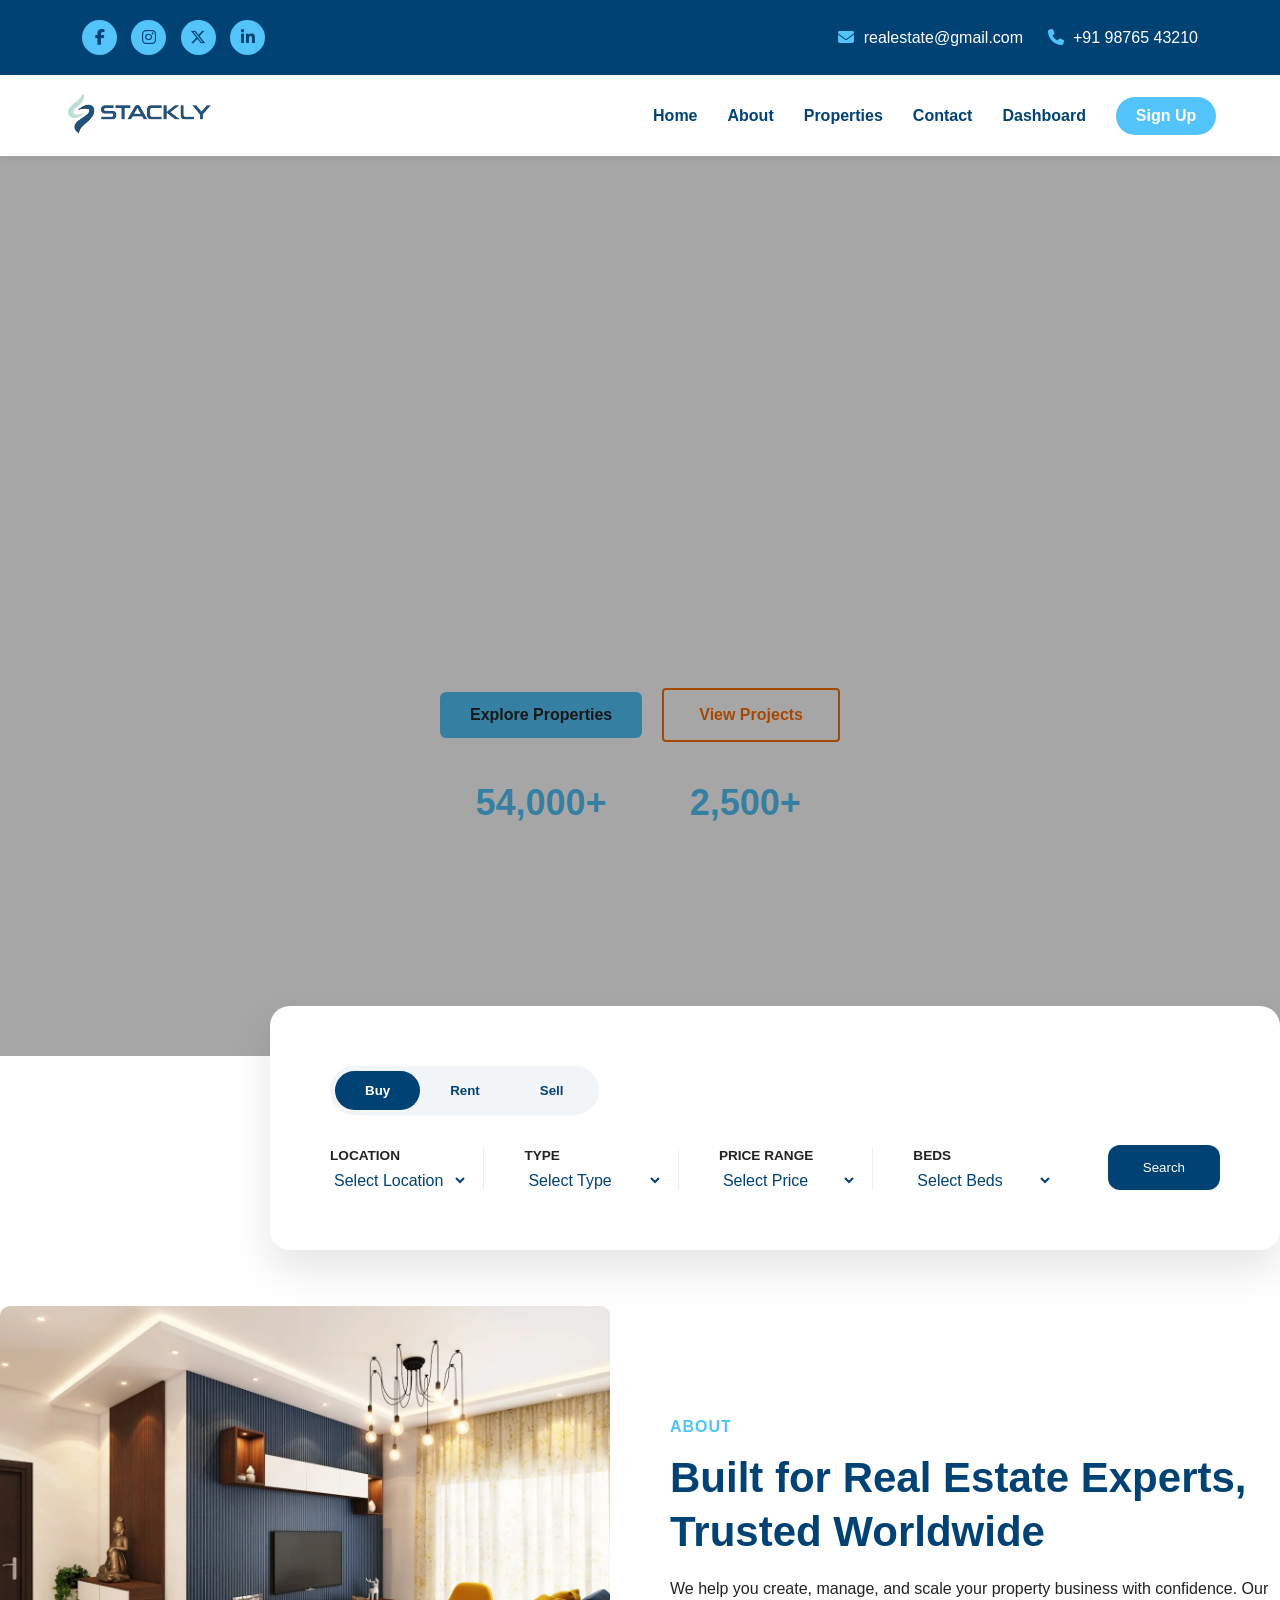
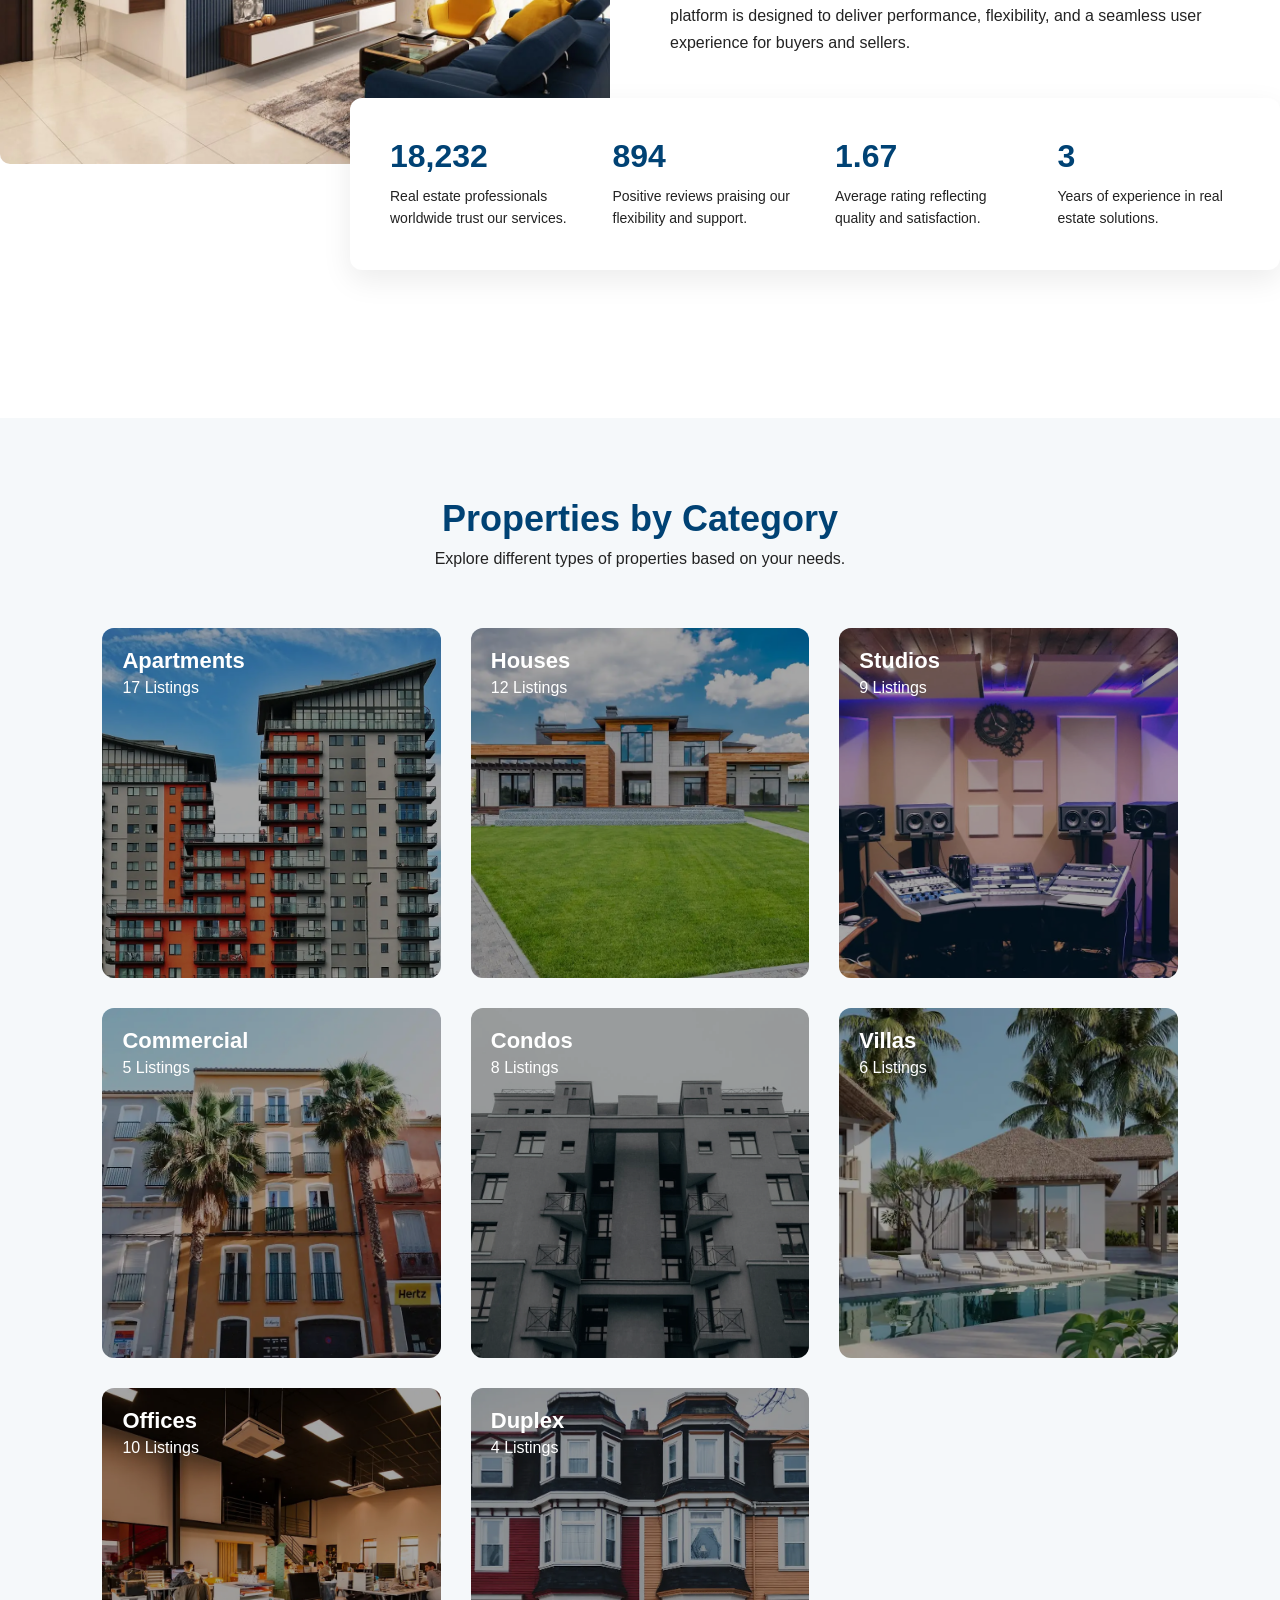
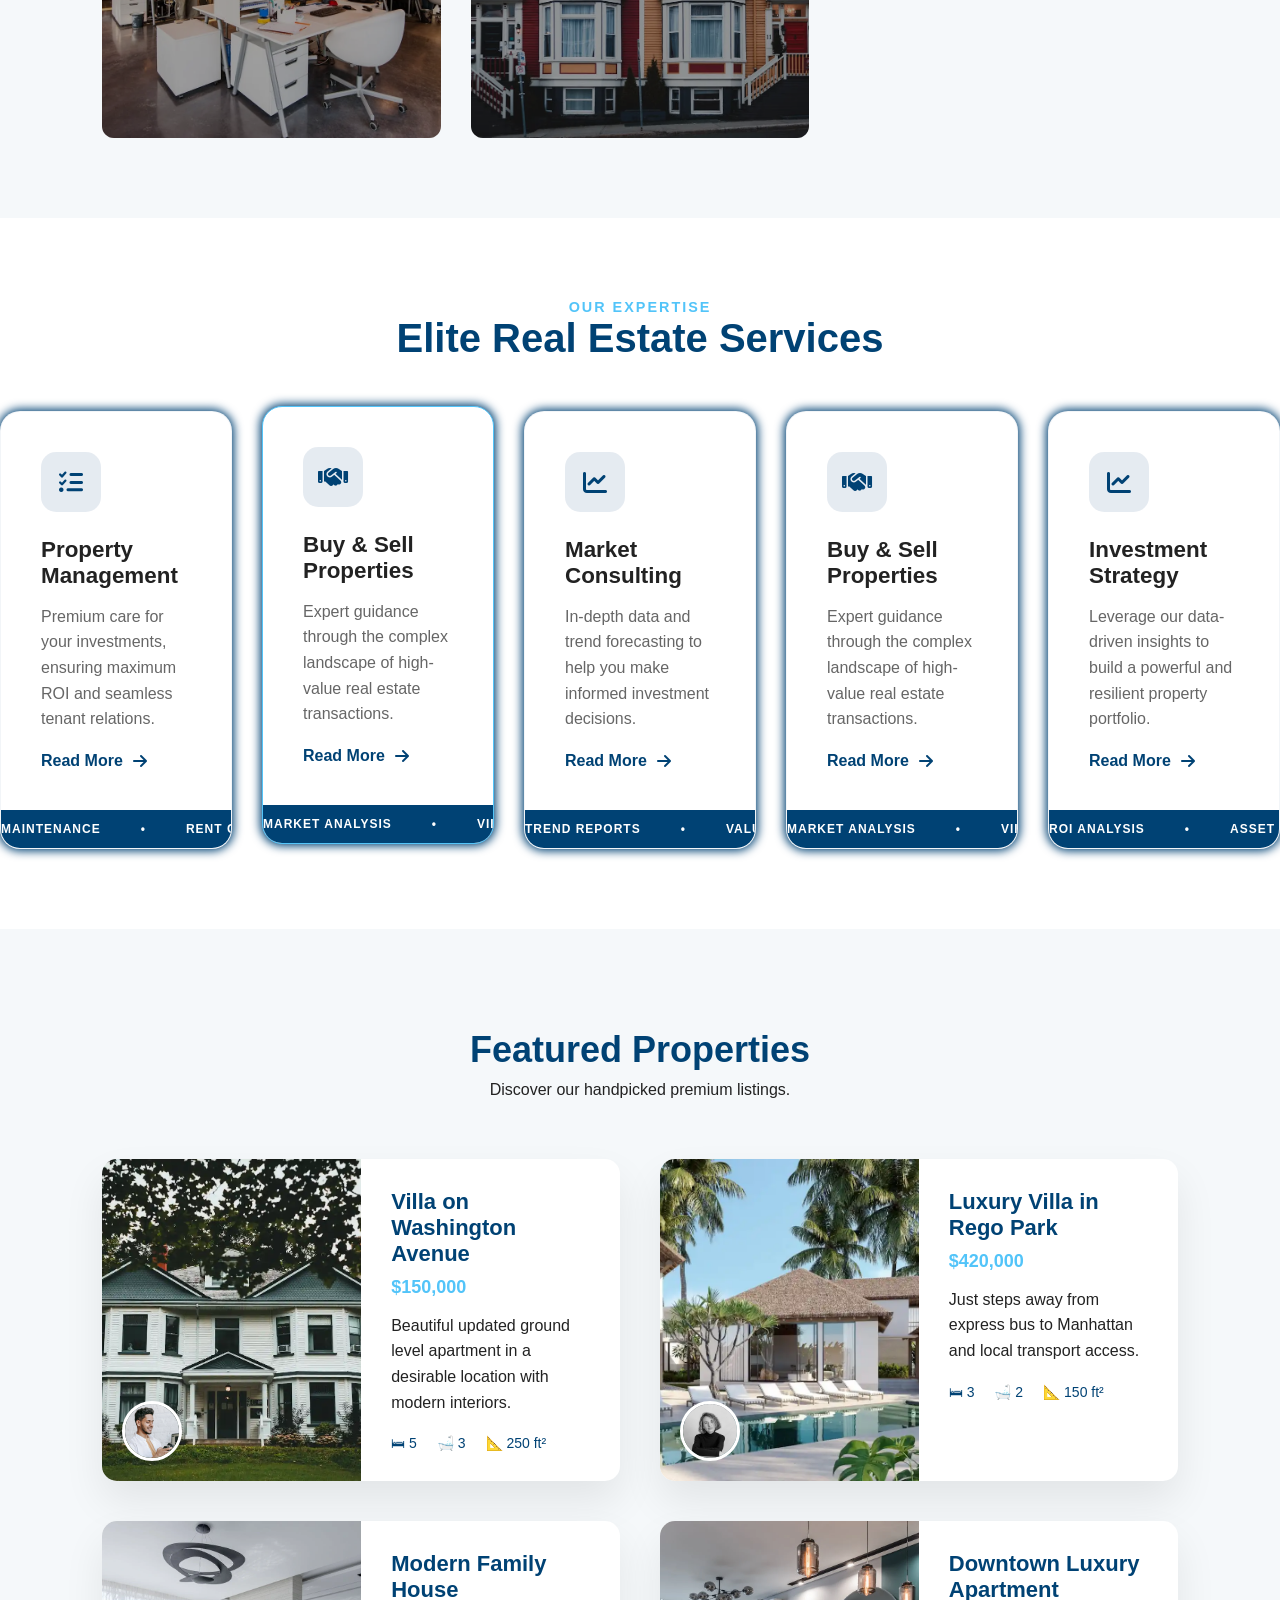
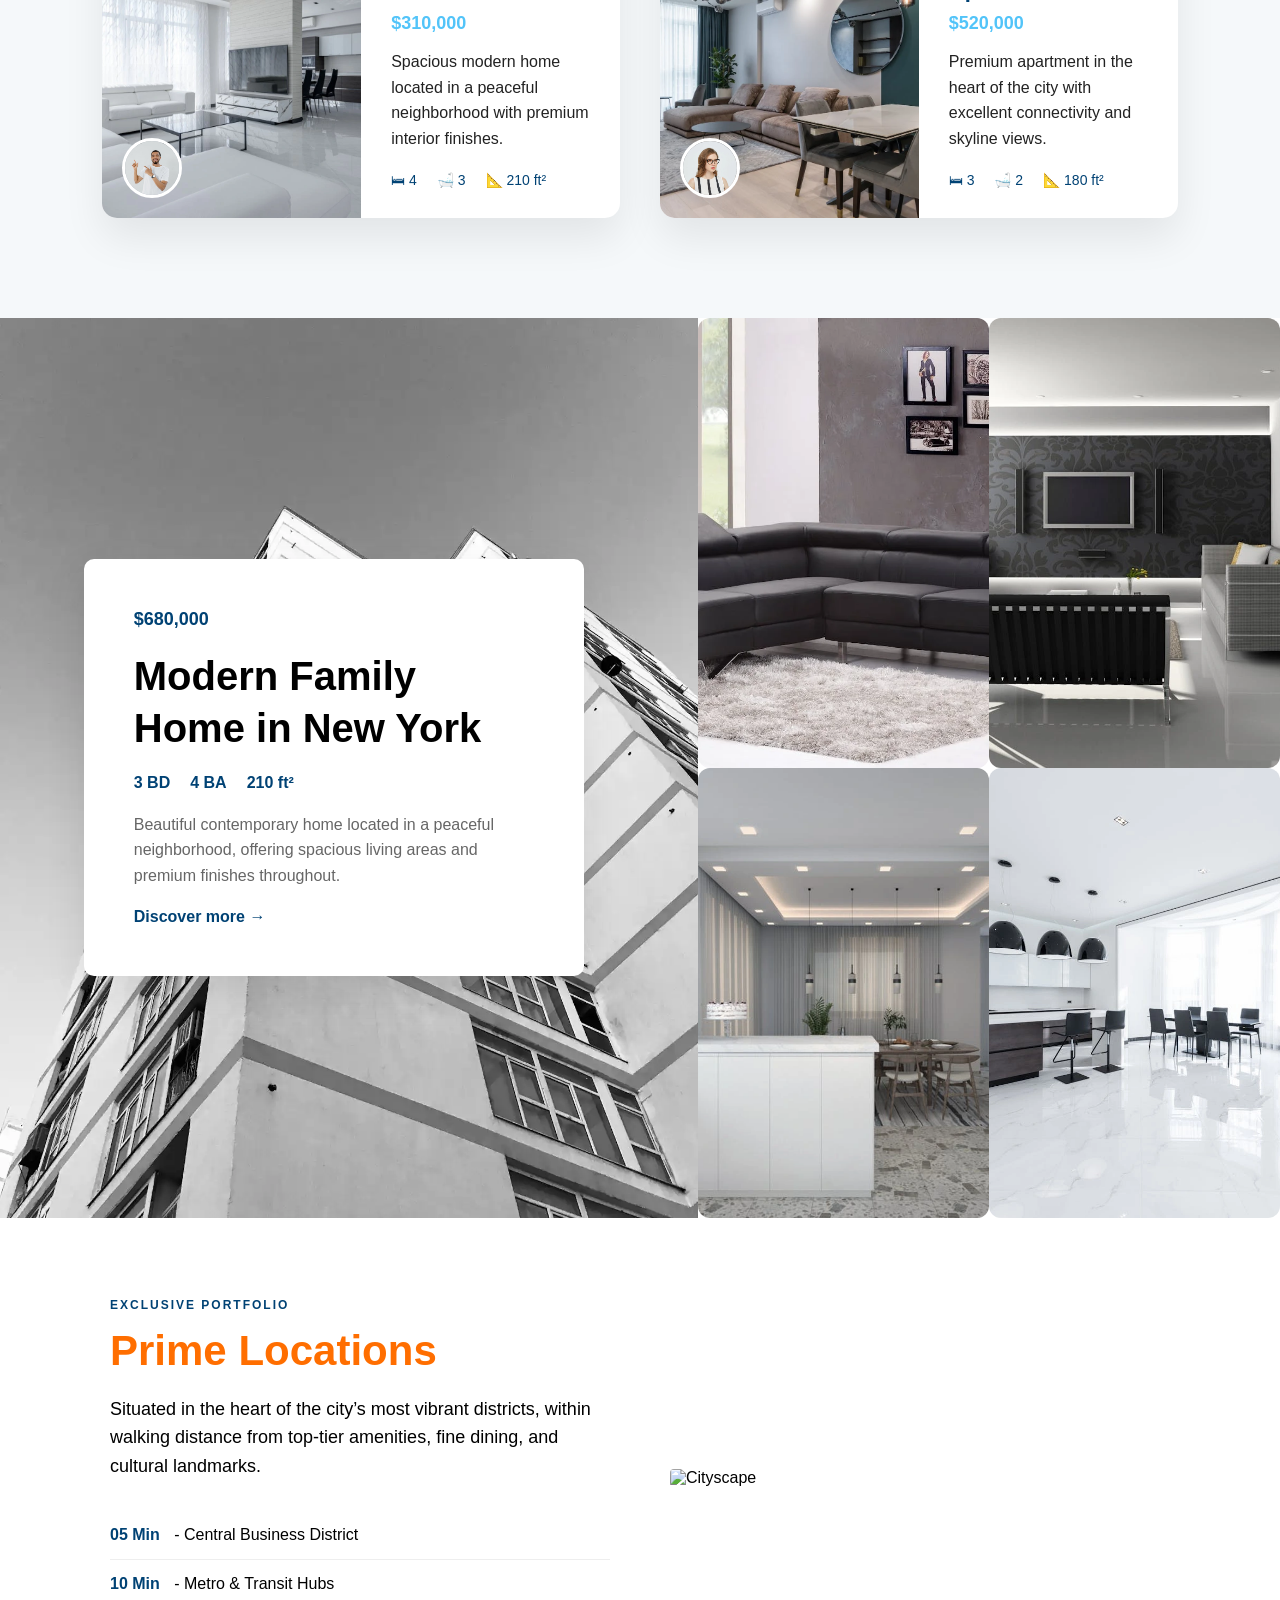
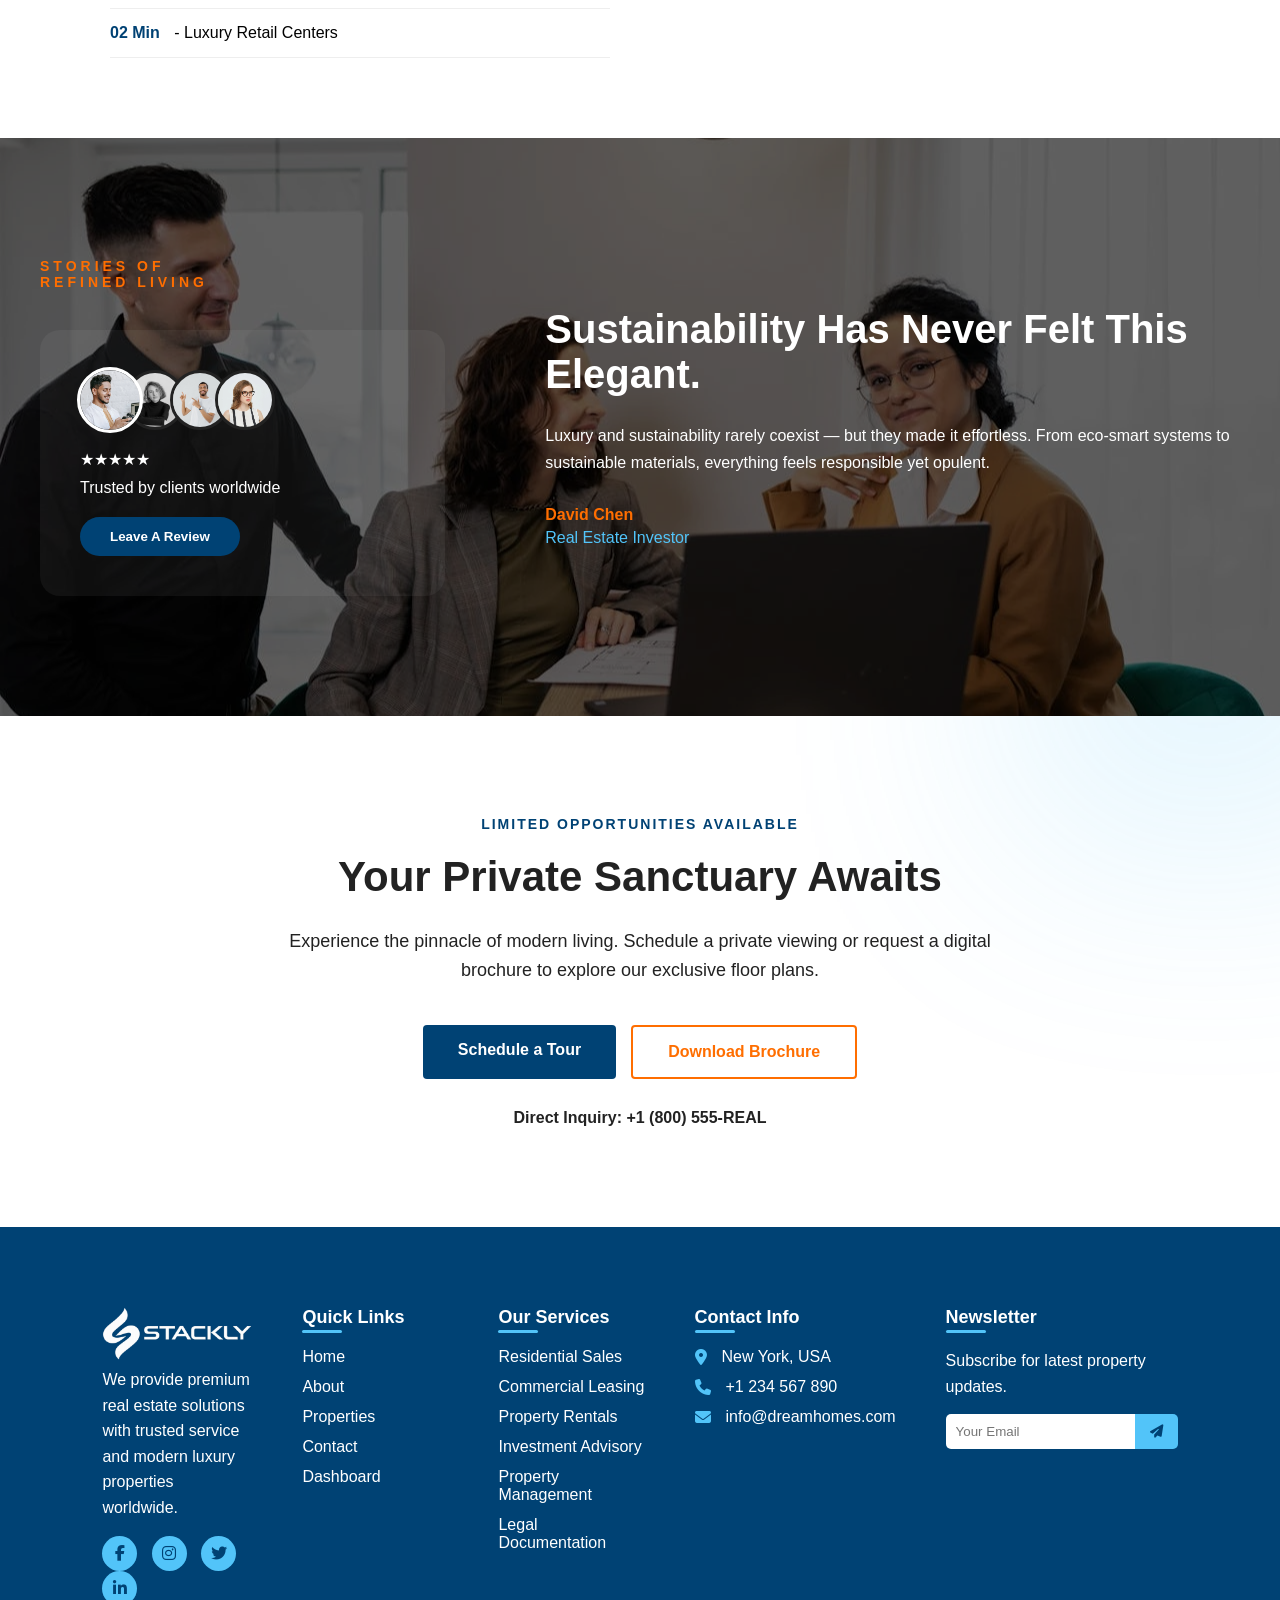
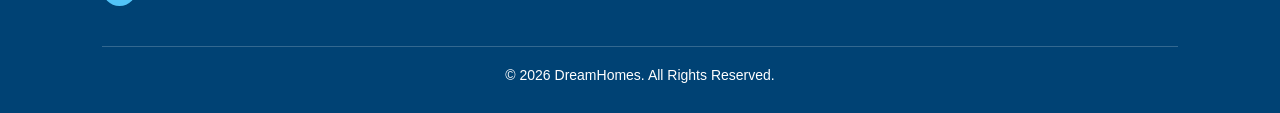
==== commit 5b85e0fb: "Add files via upload" ====
--- a/index.html
+++ b/index.html
@@ -8,6 +8,7 @@
 
     <link rel="icon" href="./bg remove.webp">
     <link rel="stylesheet" href="./style.css">
+    <link href="https://unpkg.com/aos@2.3.4/dist/aos.css" rel="stylesheet">
 
     <link rel="stylesheet" href="https://cdnjs.cloudflare.com/ajax/libs/font-awesome/6.5.1/css/all.min.css">
 </head>
@@ -46,12 +47,12 @@
             </div>
 
             <nav class="nav-links">
-                <a href="#">Home</a>
-                <a href="#">About</a>
-                <a href="#">Properties</a>
-                <a href="#">Contact</a>
-                <a href="#">Dashboard</a>
-                <a class="sign" href="">Sign Up</a>
+                <a href="./index.html">Home</a>
+                <a href="./about.html">About</a>
+                <a href="./properties.html">Properties</a>
+                <a href="./contact.html">Contact</a>
+                <a href="./dashboard.html">Dashboard</a>
+                <a class="sign" href="./sign.html">Sign Up</a>
             </nav>
 
             <div class="hamburger" id="hamburger">
@@ -69,21 +70,18 @@
 
 
 
-    <section class="hero">
-
-        <!-- Background Video -->
+    <section class="hero" data-aos="fade-up">
+
         <video autoplay muted loop playsinline class="hero-video">
             <source src="./hero.mp4" type="video/mp4">
         </video>
 
         <div class="hero-overlay"></div>
 
-        <!-- HERO SLIDES -->
         <div class="hero">
 
             <div class="hero-slider">
 
-                <!-- Slide 1 -->
                 <div class="hero-slide active">
                     <h1>
                         The Most Flexible <br>
@@ -98,8 +96,8 @@
                     </p>
 
                     <div class="hero-buttons">
-                        <a href="#" class="btn-primary">Explore Properties</a>
-                        <a href="#" class="btn-outline">View Projects</a>
+                        <a href="./404.html" class="btn-primary">Explore Properties</a>
+                        <a href="./404.html" class="btn-outline">View Projects</a>
                     </div>
 
                     <div class="hero-stats">
@@ -114,7 +112,6 @@
                     </div>
                 </div>
 
-                <!-- Slide 2 -->
                 <div class="hero-slide">
                     <h1>
                         Discover Premium <br>
@@ -129,8 +126,8 @@
                     </p>
 
                     <div class="hero-buttons">
-                        <a href="#" class="btn-primary">Browse Listings</a>
-                        <a href="#" class="btn-outline">Contact Agent</a>
+                        <a href="./404.html" class="btn-primary">Browse Listings</a>
+                        <a href="./404.html" class="btn-outline">Contact Agent</a>
                     </div>
 
                     <div class="hero-stats">
@@ -145,7 +142,6 @@
                     </div>
                 </div>
 
-                <!-- Slide 3 -->
                 <div class="hero-slide">
                     <h1>
                         Smart Real Estate <br>
@@ -160,8 +156,8 @@
                     </p>
 
                     <div class="hero-buttons">
-                        <a href="#" class="btn-primary">Start Investing</a>
-                        <a href="#" class="btn-outline">Learn More</a>
+                        <a href="./404.html" class="btn-primary">Start Investing</a>
+                        <a href="./404.html" class="btn-outline">Learn More</a>
                     </div>
 
                     <div class="hero-stats">
@@ -176,7 +172,6 @@
                     </div>
                 </div>
 
-                <!-- Slide 4 -->
                 <div class="hero-slide">
                     <h1>
                         Trusted Experts <br>
@@ -191,8 +186,8 @@
                     </p>
 
                     <div class="hero-buttons">
-                        <a href="#" class="btn-primary">Get Consultation</a>
-                        <a href="#" class="btn-outline">Our Services</a>
+                        <a href="./404.html" class="btn-primary">Get Consultation</a>
+                        <a href="./404.html" class="btn-outline">Our Services</a>
                     </div>
 
                     <div class="hero-stats">
@@ -220,7 +215,7 @@
 
 
 
-    <section class="search-container">
+    <section class="search-container" data-aos="fade-down">
         <div class="search-wrapper">
             <div class="search-tabs">
                 <div class="tab-slider"></div>
@@ -229,11 +224,12 @@
                 <button class="tab-btn" data-type="sell">Sell</button>
             </div>
 
-            <form class="search-form">
+            <form class="search-form" action="./404.html" method="GET">
+
                 <div class="input-group">
-                    <label><i class="fas fa-map-marker-alt"></i> Location</label>
-                    <select class="custom-select">
-                        <option>Select Location</option>
+                    <label>Location</label>
+                    <select class="custom-select" required>
+                        <option value="" disabled selected>Select Location</option>
                         <option>New York, NY</option>
                         <option>Los Angeles, CA</option>
                         <option>Miami, FL</option>
@@ -241,9 +237,9 @@
                 </div>
 
                 <div class="input-group">
-                    <label><i class="fas fa-home"></i> Type</label>
-                    <select class="custom-select">
-                        <option>All Types</option>
+                    <label>Type</label>
+                    <select class="custom-select" required>
+                        <option value="" disabled selected>Select Type</option>
                         <option>Apartment</option>
                         <option>Villa</option>
                         <option>Penthouse</option>
@@ -251,8 +247,9 @@
                 </div>
 
                 <div class="input-group">
-                    <label><i class="fas fa-tag"></i> Price Range</label>
-                    <select class="custom-select">
+                    <label>Price Range</label>
+                    <select class="custom-select" required>
+                        <option value="" disabled selected>Select Price</option>
                         <option>$100k - $500k</option>
                         <option>$500k - $1M</option>
                         <option>$1M+</option>
@@ -260,8 +257,9 @@
                 </div>
 
                 <div class="input-group">
-                    <label><i class="fas fa-bed"></i> Beds</label>
-                    <select class="custom-select">
+                    <label>Beds</label>
+                    <select class="custom-select" required>
+                        <option value="" disabled selected>Select Beds</option>
                         <option>1+ Beds</option>
                         <option>2+ Beds</option>
                         <option>3+ Beds</option>
@@ -270,8 +268,8 @@
 
                 <button type="submit" class="search-btn">
                     <span>Search</span>
-                    <i class="fas fa-search"></i>
                 </button>
+
             </form>
         </div>
     </section>
@@ -285,7 +283,7 @@
 
 
 
-    <section class="about">
+    <section class="about" data-aos="zoom-in">
 
         <div class="about-container">
 
@@ -347,15 +345,15 @@
 
     <section class="categories">
 
-        <div class="section-title">
+        <div class="section-title" data-aos="fade-right">
             <h2>Properties by Category</h2>
             <p>Explore different types of properties based on your needs.</p>
         </div>
 
-        <div class="category-grid">
+        <div class="category-grid" data-aos="fade-left">
 
             <div class="category-card">
-                <img src="./about.webp" alt="Apartments">
+                <img src="./c apartment.webp" alt="Apartments">
 
                 <div class="category-content">
                     <h3>Apartments</h3>
@@ -371,7 +369,7 @@
             </div>
 
             <div class="category-card">
-                <img src="./about.webp" alt="Houses">
+                <img src="./c house.webp" alt="Houses">
 
                 <div class="category-content">
                     <h3>Houses</h3>
@@ -386,9 +384,8 @@
                 </div>
             </div>
 
-            <!-- 8 -->
             <div class="category-card">
-                <img src="img8.jpg" alt="">
+                <img src="./c studios.webp" alt="">
                 <div class="category-content">
                     <h3>Studios</h3>
                     <span>9 Listings</span>
@@ -401,9 +398,8 @@
                 </div>
             </div>
 
-            <!-- 9 -->
             <div class="category-card">
-                <img src="img9.jpg" alt="">
+                <img src="./c commercial.webp" alt="">
                 <div class="category-content">
                     <h3>Commercial</h3>
                     <span>5 Listings</span>
@@ -416,9 +412,8 @@
                 </div>
             </div>
 
-            <!-- 3 -->
             <div class="category-card">
-                <img src="img3.jpg" alt="">
+                <img src="./condos.webp" alt="">
                 <div class="category-content">
                     <h3>Condos</h3>
                     <span>8 Listings</span>
@@ -431,9 +426,8 @@
                 </div>
             </div>
 
-            <!-- 4 -->
             <div class="category-card">
-                <img src="img4.jpg" alt="">
+                <img src="./villa 2.webp" alt="">
                 <div class="category-content">
                     <h3>Villas</h3>
                     <span>6 Listings</span>
@@ -446,9 +440,8 @@
                 </div>
             </div>
 
-            <!-- 5 -->
             <div class="category-card">
-                <img src="img5.jpg" alt="">
+                <img src="./c office.webp" alt="">
                 <div class="category-content">
                     <h3>Offices</h3>
                     <span>10 Listings</span>
@@ -461,9 +454,8 @@
                 </div>
             </div>
 
-            <!-- 6 -->
             <div class="category-card">
-                <img src="img6.jpg" alt="">
+                <img src="./c duplex.webp" alt="">
                 <div class="category-content">
                     <h3>Duplex</h3>
                     <span>4 Listings</span>
@@ -475,12 +467,8 @@
                     <p>2500 sqft</p>
                 </div>
             </div>
-
-
-        </div>
-
-        </div>
-
+        </div>
+        </div>
     </section>
 
 
@@ -490,7 +478,7 @@
 
 
 
-    <section class="services-container">
+    <section class="services-container" data-aos="fade-right">
         <div class="section-header">
             <span>Our Expertise</span>
             <h2>Elite Real Estate Services</h2>
@@ -586,9 +574,6 @@
                     </div>
                 </div>
             </div>
-
-
-
         </div>
     </section>
 
@@ -600,7 +585,7 @@
 
 
 
-    <section class="featured">
+    <section class="featured" data-aos="fade-up">
 
         <div class="section-title">
             <h2>Featured Properties</h2>
@@ -609,7 +594,6 @@
 
         <div class="featured-grid">
 
-            <!-- Property Card 1 -->
             <div class="property-card">
 
                 <div class="property-img">
@@ -637,7 +621,6 @@
 
             </div>
 
-            <!-- Property Card 2 -->
             <div class="property-card">
 
                 <div class="property-img">
@@ -665,7 +648,6 @@
 
             </div>
 
-            <!-- Property Card 3 -->
             <div class="property-card">
 
                 <div class="property-img">
@@ -694,7 +676,6 @@
             </div>
 
 
-            <!-- Property Card 4 -->
             <div class="property-card">
 
                 <div class="property-img">
@@ -732,7 +713,7 @@
 
 
 
-    <section class="property-hero">
+    <section class="property-hero" data-aos="fade-down">
 
         <div class="hero-left">
             <div class="hero-card">
@@ -750,15 +731,44 @@
                     offering spacious living areas and premium finishes throughout.
                 </p>
 
-                <a href="#">Discover more →</a>
+                <a href="./404.html">Discover more →</a>
             </div>
         </div>
 
         <div class="hero-right">
-            <img src="./grid 1.webp" alt="">
-            <img src="./grid 2.webp" alt="">
-            <img src="./grid 3.webp" alt="">
-            <img src="./grid 4.webp" alt="">
+
+            <div class="img-box">
+                <img src="./grid 1.webp" alt="Living Room">
+                <div class="img-content">
+                    <h4>Luxury Living Room</h4>
+                    <p>Spacious design with modern interior aesthetics.</p>
+                </div>
+            </div>
+
+            <div class="img-box">
+                <img src="./grid 2.webp" alt="TV Area">
+                <div class="img-content">
+                    <h4>Entertainment Area</h4>
+                    <p>Comfortable TV lounge for family relaxation.</p>
+                </div>
+            </div>
+
+            <div class="img-box">
+                <img src="./grid 3.webp" alt="Dining Area">
+                <div class="img-content">
+                    <h4>Elegant Dining Space</h4>
+                    <p>Perfect setting for memorable gatherings.</p>
+                </div>
+            </div>
+
+            <div class="img-box">
+                <img src="./grid 4.webp" alt="Kitchen">
+                <div class="img-content">
+                    <h4>Modern Kitchen</h4>
+                    <p>Fully equipped modular kitchen design.</p>
+                </div>
+            </div>
+
         </div>
 
     </section>
@@ -768,13 +778,169 @@
 
 
 
+
+
+
+    <section class="premium-feature">
+        <div class="container" data-aos="zoom-in">
+            <div class="feature-grid">
+                <div class="feature-content">
+                    <span class="badge">Exclusive Portfolio</span>
+                    <h2>Prime Locations</h2>
+                    <p>Situated in the heart of the city’s most vibrant districts, within walking distance from top-tier
+                        amenities, fine dining, and cultural landmarks.</p>
+                    <ul class="amenity-list">
+                        <li><span>05 Min</span> - Central Business District</li>
+                        <li><span>10 Min</span> - Metro & Transit Hubs</li>
+                        <li><span>02 Min</span> - Luxury Retail Centers</li>
+                    </ul>
+                </div>
+                <div class="feature-image">
+                    <div class="image-overlay"></div>
+                    <img src="https://images.unsplash.com/photo-1449824913935-59a10b8d2000?auto=format&fit=crop&w=800&q=80"
+                        alt="Cityscape">
+                </div>
+            </div>
+        </div>
+    </section>
+
+
+
+
+
+
+
+
+
+    <section class="testimonials" data-aos="zoom-in">
+
+        <div class="testimonial-overlay"></div>
+
+        <div class="testimonial-wrapper">
+
+            <div class="testimonial-left">
+
+                <h5 class="small-heading">STORIES OF<br>REFINED LIVING</h5>
+
+                <div class="testimonial-card">
+
+                    <div class="user-thumbs">
+                        <img src="./m2-testi.webp" data-id="0" class="active">
+                        <img src="./f1-testi.webp" data-id="1">
+                        <img src="./m3-testi.webp" data-id="2">
+                        <img src="./f3-testi.webp" data-id="3">
+                    </div>
+
+                    <div class="rating">
+                        ★★★★★
+                    </div>
+
+                    <p>Trusted by clients worldwide</p>
+
+                    <button onclick="window.location.href='./404.html'">Leave A Review</button>
+
+                </div>
+
+            </div>
+
+            <div class="testimonial-right">
+
+                <div class="testimonial-content active">
+                    <h2>Sustainability Has Never Felt This Elegant.</h2>
+                    <p>
+                        Luxury and sustainability rarely coexist — but they made it effortless.
+                        From eco-smart systems to sustainable materials, everything feels
+                        responsible yet opulent.
+                    </p>
+                    <div class="client-info">
+                        <h4>David Chen</h4>
+                        <span>Real Estate Investor</span>
+                    </div>
+                </div>
+
+                <div class="testimonial-content">
+                    <h2>A Seamless Buying Experience.</h2>
+                    <p>
+                        The team guided us with transparency and expertise.
+                        The process was smooth and stress-free.
+                    </p>
+                    <div class="client-info">
+                        <h4>Maria Johnson</h4>
+                        <span>Property Buyer</span>
+                    </div>
+                </div>
+
+                <div class="testimonial-content">
+                    <h2>Premium Properties Delivered.</h2>
+                    <p>
+                        Exceptional listings and strong ROI support.
+                        Highly professional service throughout.
+                    </p>
+                    <div class="client-info">
+                        <h4>Arjun Mehta</h4>
+                        <span>Entrepreneur</span>
+                    </div>
+                </div>
+
+                <div class="testimonial-content">
+                    <h2>Highly Recommended Experts.</h2>
+                    <p>
+                        Honest advice and excellent investment planning.
+                        Truly a trusted real estate partner.
+                    </p>
+                    <div class="client-info">
+                        <h4>Sophia Lee</h4>
+                        <span>Investor</span>
+                    </div>
+                </div>
+
+            </div>
+
+        </div>
+
+    </section>
+
+
+
+
+
+
+
+
+
+    <section class="cta-luxury" data-aos="fade-up">
+        <div class="cta-overlay"></div>
+        <div class="cta-content">
+            <span class="cta-subtitle">Limited Opportunities Available</span>
+            <h2 class="cta-title">Your Private Sanctuary Awaits</h2>
+            <p class="cta-description">
+                Experience the pinnacle of modern living. Schedule a private viewing or
+                request a digital brochure to explore our exclusive floor plans.
+            </p>
+
+            <div class="cta-actions">
+                <a href="./404.html" class="btn-main">Schedule a Tour</a>
+                <a href="./404.html" class="btn-outline">Download Brochure</a>
+            </div>
+
+            <div class="cta-footer">
+                <p>Direct Inquiry: <span>+1 (800) 555-REAL</span></p>
+            </div>
+        </div>
+    </section>
+
+
+
+
+
+
+
     <footer class="footer">
 
         <div class="footer-container">
 
-            <!-- About -->
             <div class="footer-col">
-                <h2 class="footer-logo">DreamHomes</h2>
+                <a class="footer-logo" href="#"><img src="./white.webp" alt="" width="150px"></a>
                 <p>
                     We provide premium real estate solutions with trusted service
                     and modern luxury properties worldwide.
@@ -788,19 +954,17 @@
                 </div>
             </div>
 
-            <!-- Quick Links -->
             <div class="footer-col">
                 <h3>Quick Links</h3>
                 <ul>
-                    <li><a href="#">Home</a></li>
-                    <li><a href="#">About</a></li>
-                    <li><a href="#">Properties</a></li>
-                    <li><a href="#">Contact</a></li>
-                    <li><a href="#">Dashboard</a></li>
+                    <li><a href="./index.html">Home</a></li>
+                    <li><a href="./about.html">About</a></li>
+                    <li><a href="./properties.html">Properties</a></li>
+                    <li><a href="./contact.html">Contact</a></li>
+                    <li><a href="./dashboard.html">Dashboard</a></li>
                 </ul>
             </div>
 
-            <!-- Services -->
             <div class="footer-col">
                 <h3>Our Services</h3>
                 <ul>
@@ -813,7 +977,6 @@
                 </ul>
             </div>
 
-            <!-- Contact -->
             <div class="footer-col">
                 <h3>Contact Info</h3>
                 <ul class="contact-info">
@@ -823,13 +986,12 @@
                 </ul>
             </div>
 
-            <!-- Newsletter -->
             <div class="footer-col">
                 <h3>Newsletter</h3>
                 <p>Subscribe for latest property updates.</p>
 
-                <form class="footer-form">
-                    <input type="email" placeholder="Your Email">
+                <form class="footer-form" action="./404.html" method="GET">
+                    <input type="email" placeholder="Your Email" required>
                     <button type="submit">
                         <i class="fa-solid fa-paper-plane"></i>
                     </button>
@@ -846,10 +1008,23 @@
 
 
 
-
-
-
     <script src="./script.js"></script>
+
+
+
+
+
+    <script src="https://unpkg.com/aos@2.3.4/dist/aos.js"></script>
+    <script>
+        AOS.init({
+            duration: 900,
+            easing: 'ease-in-out',
+            once: true,   // animation runs only once
+        });
+    </script>
+
+
+
 </body>
 
 </html>
--- a/style.css
+++ b/style.css
@@ -4,8 +4,6 @@
     --dark: rgb(0, 66, 116);
     --light: rgb(82, 196, 249);
     --orange: rgb(255, 110, 0);
-    /* --green: rgb(0, 150, 136); */
-    /* --gold: rgb(212, 175, 55); */
 
     --h1: 40px;
     --h3: 26px;
@@ -23,8 +21,6 @@
     font-family: Arial, sans-serif;
 }
 
-/* TOP HEADER */
-
 .top-header {
     background: var(--dark);
     color: var(--white);
@@ -70,8 +66,6 @@
 .contact-info span {
     margin-left: 20px;
 }
-
-/* MAIN HEADER */
 
 .main-header {
     background: var(--white);
@@ -99,7 +93,6 @@
     align-items: center;
     gap: 30px;
     font-weight: bold;
-
 }
 
 .nav-links a {
@@ -127,8 +120,6 @@
     color: var(--black);
 }
 
-/* HAMBURGER */
-
 .hamburger {
     display: none;
     font-size: 22px;
@@ -136,6 +127,12 @@
     color: var(--dark);
 }
 
+body.menu-open {
+    overflow: hidden;
+    position: fixed;
+    width: 100%;
+}
+
 
 @media (max-width:768px) {
 
@@ -151,24 +148,23 @@
 
     .nav-links {
         position: fixed;
-        top: 140px;
+        top: 190px;
         left: 0;
         width: 100%;
+        height: 80vh;
         background: var(--white);
         flex-direction: column;
-        text-align: center;
-        padding: 0px 0;
-        gap: 50px;
-        height: 100vh;
-        transform: translateY(-150%);
+        justify-content: center;
+        align-items: center;
+        gap: 40px;
+        transform: translateX(-100%);
         transition: 0.4s ease;
-        box-shadow: 0 5px 10px rgba(0, 0, 0, 0.1);
-        padding-top: 50px;
         z-index: 9999;
+        overflow-y: auto;
     }
 
     .nav-links.active {
-        transform: translateY(0);
+        transform: translateX(0);
     }
 
     .hamburger {
@@ -425,7 +421,6 @@
 
 @media (max-width: 768px) {
 
-    /* Fix absolute positioning */
     .search-container {
         position: relative;
         left: 0;
@@ -434,7 +429,6 @@
         max-width: 100%;
     }
 
-    /* Tabs responsive */
     .search-tabs {
         display: flex;
         width: 100%;
@@ -448,24 +442,20 @@
         font-size: 14px;
     }
 
-    /* Adjust slider width automatically */
     .tab-slider {
         width: 50%;
     }
 
-    /* Form layout change */
     .search-form {
         grid-template-columns: repeat(2, 1fr);
         gap: 20px;
     }
 
-    /* Remove right borders */
     .input-group {
         border-right: none;
         padding-right: 0;
     }
 
-    /* Button full width */
     .search-btn {
         grid-column: 1 / -1;
         width: 100%;
@@ -489,6 +479,7 @@
 
 
 
+
 .about {
     padding: 100px 8%;
     background: var(--white);
@@ -496,6 +487,7 @@
     padding: 250px 0;
     max-width: 1400px;
     margin: 0 auto;
+    overflow-x: hidden;
 }
 
 .about-container {
@@ -566,12 +558,10 @@
 
 @media (max-width: 768px) {
 
-    /* Reduce large section padding */
     .about {
         padding: 100px 20px;
     }
 
-    /* Make content single column */
     .about-container {
         grid-template-columns: 1fr;
         gap: 40px;
@@ -582,7 +572,6 @@
         font-size: 28px;
     }
 
-    /* Fix absolute stats issue */
     .about-stats {
         position: static;
         margin-top: 40px;
@@ -618,6 +607,7 @@
 .categories {
     padding: 80px 8%;
     background: #f5f8fa;
+    overflow-x: hidden;
 }
 
 .section-title {
@@ -628,6 +618,7 @@
 .section-title h2 {
     font-size: 36px;
     color: var(--dark);
+    margin-bottom: 10px;
 }
 
 .section-title p {
@@ -722,9 +713,12 @@
 
 
 
+
+
 .services-container {
     background-color: var(--white);
     padding: 80px 0;
+    overflow-x: hidden;
 }
 
 .services-section {
@@ -748,15 +742,12 @@
 .section-header h2 {
     color: var(--dark);
     font-size: 2.5rem;
-    margin-top: 10px;
 }
 
 .services-grid {
     display: grid;
     grid-template-columns: repeat(5, 1fr);
     gap: 30px;
-    /* padding: 60px 5%; */
-    /* max-width: 1200px; */
     margin: 0 auto;
 
 }
@@ -764,7 +755,7 @@
 .service-card {
     background: var(--white);
     border-radius: 20px;
-    box-shadow: 0 15px 35px rgba(0, 0, 0, 0.05);
+    box-shadow: 0px 0px 10px 2px var(--dark);
     transition: all 0.4s ease;
     overflow: hidden;
     display: flex;
@@ -812,7 +803,6 @@
     gap: 10px;
 }
 
-/* --- THE MARQUEE --- */
 .card-marquee {
     background: var(--dark);
     padding: 12px 0;
@@ -836,7 +826,6 @@
     white-space: nowrap;
 }
 
-/* --- ACTIVE & HOVER STATES --- */
 .service-card.active {
     border-color: var(--light);
     transform: translateY(-5px);
@@ -847,7 +836,6 @@
     box-shadow: 0 25px 50px rgba(0, 66, 116, 0.15);
 }
 
-/* Stops the marquee when card is hovered */
 .service-card:hover .marquee-track {
     animation-play-state: paused;
 }
@@ -869,7 +857,7 @@
 
     .marquee-track {
         animation-duration: 8s;
-     }
+    }
 }
 
 @keyframes cardScroll {
@@ -912,14 +900,12 @@
     color: var(--black);
 }
 
-/* Grid */
 .featured-grid {
     display: grid;
     grid-template-columns: 1fr 1fr;
     gap: 40px;
 }
 
-/* Card */
 .property-card {
     display: grid;
     grid-template-columns: 1fr 1fr;
@@ -930,22 +916,32 @@
     transition: 0.3s ease;
 }
 
+.property-card:hover .agent-img {
+    transform: scale(1.3);
+}
+
 .property-card:hover {
     transform: translateY(-5px);
 }
 
-/* Image */
+
 .property-img {
     position: relative;
+    overflow: hidden;
+}
+
+.property-card:hover .property-img img {
+    transform: scale(1.3);
 }
 
 .property-img img {
     width: 100%;
     height: 100%;
     object-fit: cover;
-}
-
-/* Agent Image */
+    transition: 0.4s ease;
+
+}
+
 .agent-img {
     position: absolute;
     bottom: 20px;
@@ -955,6 +951,7 @@
     border-radius: 50%;
     overflow: hidden;
     border: 3px solid var(--white);
+    transition: 0.4s ease;
 }
 
 .agent-img img {
@@ -963,7 +960,6 @@
     object-fit: cover;
 }
 
-/* Content */
 .property-content {
     padding: 30px;
 }
@@ -995,30 +991,30 @@
     color: var(--dark);
 }
 
-@media (max-width: 768px){
-
-    .featured{
+@media (max-width: 768px) {
+
+    .featured {
         padding: 80px 20px;
     }
 
-    .featured-grid{
+    .featured-grid {
         grid-template-columns: 1fr;
     }
 
-    .property-card{
+    .property-card {
         grid-template-columns: 1fr;
     }
 
-    .property-img{
+    .property-img {
         height: 250px;
     }
 
-    .property-content{
+    .property-content {
         padding: 20px;
         text-align: center;
     }
 
-    .property-info{
+    .property-info {
         justify-content: center;
     }
 
@@ -1033,7 +1029,7 @@
 
 
 
-.property-hero{
+.property-hero {
     display: grid;
     grid-template-columns: 1.2fr 1fr;
     height: 100vh;
@@ -1041,89 +1037,162 @@
     margin: 0 auto;
 }
 
-/* LEFT SIDE */
-.hero-left{
+.hero-left {
     background: url("./grid\ 0.webp") center/cover no-repeat;
     position: relative;
     display: flex;
     align-items: center;
-    padding-left: 8%;
-}
-
-.hero-card{
+    padding-left: 12%;
+    transition: 0.4s ease;
+}
+
+.hero-left:hover {
+    transform: scale(1.3);
+}
+
+.hero-card {
     background: #fff;
     padding: 50px;
     max-width: 500px;
-    box-shadow: 0 15px 40px rgba(0,0,0,0.1);
+    box-shadow: 0 15px 40px rgba(0, 0, 0, 0.1);
     border-radius: 10px;
-}
-
-.hero-card .price{
-    color:var(--dark);
+
+}
+
+.hero-card .price {
+    color: var(--dark);
     font-weight: 600;
     font-size: 18px;
 }
 
-.hero-card h1{
+.hero-card h1 {
     font-size: 40px;
     margin: 20px 0;
     line-height: 1.3;
 }
 
-.details{
+.details {
     display: flex;
     gap: 20px;
     margin-bottom: 20px;
     font-weight: 600;
-    color:var(--dark);
-}
-
-.hero-card p{
+    color: var(--dark);
+}
+
+.hero-card p {
     color: #666;
     line-height: 1.6;
     margin-bottom: 20px;
 }
 
-.hero-card a{
+.hero-card a {
     text-decoration: none;
     font-weight: 600;
-    color:var(--dark);
-}
-
-/* RIGHT SIDE IMAGE GRID */
-.hero-right{
+    color: var(--dark);
+}
+
+.hero-right {
     display: grid;
     grid-template-columns: 1fr 1fr;
     grid-template-rows: 1fr 1fr;
-}
-
-.hero-right img{
+    overflow: hidden;
+}
+
+ .img-box {
+    position: relative;
+    overflow: hidden;
+    border-radius: 12px;
+}
+
+ .img-box img {
+    width: 100%;
+    height: 250px;
+    object-fit: cover;
+    display: block;
+    transition: transform 0.5s ease;
+}
+
+ .img-box::after {
+    content: "";
+    position: absolute;
+    inset: 0;
+    background: rgba(var(--dark), 0.6);
+    opacity: 0;
+    transition: 0.4s ease;
+}
+
+ .img-content {
+    position: absolute;
+    bottom: 20px;
+    left: 20px;
+    color: var(--white);
+    background-color:var(--dark);
+    padding: 20px;
+    border-radius: 50px;
+    text-align: center;
+     z-index: 2;
+    opacity: 0;
+    transform: translateY(20px);
+    transition: 0.4s ease;
+}
+
+.img-content h4{
+    margin-bottom: 10px;
+}
+
+ .img-box:hover img {
+    transform: scale(1.1);
+}
+
+.img-box:hover::after {
+    opacity: 1;
+}
+
+.img-box:hover .img-content {
+    opacity: 1;
+    transform: translateY(0);
+}
+
+.hero-right div {
+    overflow: hidden;
+
+}
+
+.hero-right img {
     width: 100%;
     height: 100%;
     object-fit: cover;
-}
-
-@media(max-width: 768px){
-
-    .property-hero{
+    transition: 0.4s ease;
+}
+
+.hero-right .img1:hover,
+.hero-right .img2:hover,
+.hero-right .img3:hover,
+.hero-right .img4:hover {
+    transform: scale(1.3);
+}
+
+@media(max-width: 768px) {
+
+    .property-hero {
         grid-template-columns: 1fr;
         height: auto;
     }
 
-    .hero-left{
+    .hero-left {
         height: 500px;
         padding: 40px;
     }
 
-    .hero-right{
+    .hero-right {
         height: 400px;
     }
 
-    .hero-card{
+    .hero-card {
         padding: 30px;
     }
 
-    .hero-card h1{
+    .hero-card h1 {
         font-size: 28px;
     }
 }
@@ -1135,78 +1204,475 @@
 
 
 
-
-.footer{
+.container {
+    max-width: 1100px;
+    margin: 0 auto;
+    padding: 80px 20px;
+    overflow-x: hidden;
+}
+
+ .feature-grid {
+    display: grid;
+    grid-template-columns: 1fr 1fr;
+    gap: 60px;
+    align-items: center;
+}
+
+.badge {
+    text-transform: uppercase;
+    letter-spacing: 2px;
+    font-size: 12px;
+    color: var(--dark);
+    font-weight: 700;
+    display: block;
+    margin-bottom: 15px;
+}
+
+.feature-content h2 {
+    font-size: 42px;
+    margin-bottom: 20px;
+    color: var(--orange);
+}
+
+.feature-content p {
+    font-size: 18px;
+    line-height: 1.6;
+    color: var(--text-light);
+    margin-bottom: 30px;
+}
+
+.amenity-list {
+    list-style: none;
+    padding: 0;
+}
+
+.amenity-list li {
+    padding: 15px 0;
+    border-bottom: 1px solid #eee;
+    font-weight: 500;
+}
+
+.amenity-list span {
+    color: var(--dark);
+    font-weight: 700;
+    margin-right: 10px;
+}
+
+.feature-image {
+    position: relative;
+    border-radius: 4px;
+    overflow: hidden;
+}
+
+.feature-image img {
+    width: 100%;
+    display: block;
+    transition: transform 0.5s ease;
+}
+
+.feature-image:hover img {
+transform: rotate(360deg);
+}
+
+@media (max-width: 768px) {
+    .feature-grid {
+        grid-template-columns: 1fr;
+        gap: 40px;
+    }
+
+    .feature-content h2 {
+        font-size: 32px;
+    }
+
+    .feature-image {
+        order: -1;
+    }
+}
+
+
+
+
+
+
+
+
+.testimonials {
+    position: relative;
+    padding: 120px 20px;
+    background: url("./testimonial.webp") center/cover no-repeat;
+    color: var(--white);
+    overflow: hidden;
+}
+
+.testimonial-overlay {
+    position: absolute;
+    top: 0;
+    left: 0;
+    width: 100%;
+    height: 100%;
+    background: rgba(0, 0, 0, 0.6);
+    z-index: 1;
+}
+
+.testimonial-wrapper {
+    position: relative;
+    z-index: 2;
+    max-width: 1200px;
+    margin: auto;
+    display: flex;
+    justify-content: space-between;
+    align-items: center;
+    gap: 100px;
+}
+
+.testimonial-left {
+    width: 35%;
+}
+
+.small-heading {
+    letter-spacing: 4px;
+    font-size: 14px;
+    margin-bottom: 40px;
+    color: var(--orange);
+}
+
+.testimonial-card {
+    background: rgba(255, 255, 255, 0.05);
+    padding: 40px;
+    border-radius: 20px;
+}
+
+.user-thumbs {
+    display: flex;
+    align-items: center;
+    margin-bottom: 20px;
+}
+
+.user-thumbs img {
+    width: 60px;
+    height: 60px;
+    border-radius: 50%;
+    object-fit: cover;
+    margin-left: -15px;
+    border: 3px solid var(--black);
+    cursor: pointer;
+    transition: 0.3s;
+}
+
+.user-thumbs img:first-child {
+    margin-left: 0;
+}
+
+.user-thumbs img:hover,
+.user-thumbs img.active {
+    transform: scale(1.1);
+    border-color: var(--white);
+}
+
+.rating {
+    color: var(--white);
+    margin-bottom: 10px;
+}
+
+.testimonial-card p {
+    color: var(--white);
+    margin-bottom: 20px;
+}
+
+.testimonial-card button {
     background: var(--dark);
     color: var(--white);
+    border: none;
+    padding: 12px 30px;
+    border-radius: 30px;
+    cursor: pointer;
+    transition: 0.3s;
+    font-weight: bold;
+}
+
+.testimonial-card button:hover {
+    background: var(--white);
+    color: var(--black);
+}
+
+.testimonial-right {
+    width: 60%;
+    position: relative;
+}
+
+.testimonial-content {
+    position: absolute;
+    opacity: 0;
+    transition: 0.5s ease;
+}
+
+.testimonial-content.active {
+    position: relative;
+    opacity: 1;
+}
+
+.testimonial-content h2 {
+    font-size: 40px;
+    margin-bottom: 25px;
+}
+
+.testimonial-content p {
+    color: var(--white);
+    line-height: 1.7;
+    margin-bottom: 30px;
+}
+
+.client-info h4 {
+    color: var(--orange);
+    margin-bottom: 5px;
+}
+
+.client-info span {
+    color: var(--light);
+}
+
+@media(max-width:768px) {
+
+    .testimonial-wrapper {
+        flex-direction: column;
+        gap: 50px;
+        text-align: center;
+    }
+
+    .testimonial-left,
+    .testimonial-right {
+        width: 100%;
+    }
+
+    .testimonial-content h2 {
+        font-size: 24px;
+    }
+
+}
+
+
+
+
+
+
+
+
+
+
+.cta-luxury {
+    position: relative;
+    padding: 100px 20px;
+    text-align: center;
+    overflow: hidden;
+    display: flex;
+    justify-content: center;
+    align-items: center;
+    color: var(--black);
+}
+
+.cta-luxury::before {
+    content: '';
+    position: absolute;
+    top: -50%;
+    right: -10%;
+    width: 400px;
+    height: 400px;
+    background: var(--light);
+    filter: blur(120px);
+    opacity: 0.15;
+    pointer-events: none;
+}
+
+.cta-content {
+    position: relative;
+    max-width: 750px;
+    z-index: 2;
+}
+
+.cta-subtitle {
+    color: var(--dark);
+    text-transform: uppercase;
+    letter-spacing: 2px;
+    font-size: 14px;
+    font-weight: 600;
+    display: block;
+    margin-bottom: 20px;
+}
+
+.cta-title {
+    color: var(--black);
+    font-size: 42px;
+    font-weight: 700;
+    line-height: 1.2;
+    margin-bottom: 25px;
+}
+
+.cta-description {
+    color: var(--black);
+    font-size: 18px;
+    line-height: 1.6;
+    margin-bottom: 40px;
+}
+
+.cta-actions {
+    display: flex;
+    gap: 15px;
+    justify-content: center;
+    margin-bottom: 30px;
+}
+
+.btn-main {
+    background: var(--dark);
+    color: var(--white);
+    padding: 16px 35px;
+    text-decoration: none;
+    font-weight: 700;
+    border-radius: 4px;
+    transition: transform 0.3s ease, background 0.3s ease;
+}
+
+.btn-outline {
+    background: transparent;
+    color: var(--orange);
+    padding: 16px 35px;
+    text-decoration: none;
+    font-weight: 600;
+    border-radius: 4px;
+    border: 2px solid var(--orange);
+    transition: all 0.3s ease;
+}
+
+.btn-main:hover {
+    background: var(--dark);
+    color: var(--light);
+    transform: translateY(-3px);
+}
+
+.btn-outline:hover {
+    background: var(--light);
+    color: var(--white);
+    border: none;
+}
+
+.cta-footer-text {
+    font-size: 14px;
+    color: var(--light);
+    margin-top: 20px;
+    font-weight: 500;
+}
+
+.cta-footer p {
+    font-weight: bold;
+}
+
+@media (max-width: 768px) {
+    .cta-luxury {
+        padding: 80px 24px;
+    }
+
+    .cta-title {
+        font-size: 32px;
+    }
+
+    .cta-actions {
+        flex-direction: column;
+        align-items: center;
+        width: 100%;
+    }
+
+    .btn-main,
+    .btn-outline {
+        width: 100%;
+        max-width: 320px;
+        text-align: center;
+        padding: 14px 20px;
+    }
+}
+
+
+
+
+
+.footer {
+    background: var(--dark);
+    color: var(--white);
     padding: 80px 8% 30px;
 }
 
-.footer-container{
+.footer-container {
     display: grid;
     grid-template-columns: repeat(5, 1fr);
     gap: 50px;
     margin-bottom: 40px;
 }
 
-.footer-logo{
+.footer-logo {
     font-size: 28px;
     color: var(--light);
     margin-bottom: 20px;
 }
 
-.footer-col h3{
+.footer-col h3 {
     margin-bottom: 20px;
     font-size: 18px;
-}
-
-.footer-col p{
+    position: relative;
+}
+
+.footer-col h3::after {
+    content: "";
+    position: absolute;
+    left: 0;
+    bottom: -5px;
+    width: 40px;
+    height: 3px;
+    background: var(--light);
+    border-radius: 5px;
+}
+
+.footer-col p {
     line-height: 1.6;
     margin-bottom: 15px;
 }
 
-/* Links */
-.footer-col ul{
+.footer-col ul {
     list-style: none;
     padding: 0;
 }
 
-.footer-col ul li{
+.footer-col ul li {
     margin-bottom: 12px;
 }
 
-.footer-col ul li a{
+.footer-col ul li a {
     text-decoration: none;
     color: var(--white);
     transition: 0.3s;
 }
 
-.footer-col ul li a i{
+.footer-col ul li a i {
     margin-right: 8px;
     color: var(--light);
 }
 
-.footer-col ul li a:hover{
+.footer-col ul li a:hover {
     color: var(--light);
 }
 
-/* Contact Icons */
-.contact-info li{
+.contact-info li {
     display: flex;
     align-items: center;
     gap: 10px;
 }
 
-.contact-info i{
+.contact-info i {
     color: var(--light);
 }
 
-/* Social Icons */
-.social-icons{
-    margin-top: 20px;
-}
-
-.social-icons a{
+.social-icons {
+    /* margin-top: 20px; */
+}
+
+.social-icons a {
     display: inline-block;
     width: 35px;
     height: 35px;
@@ -1219,17 +1685,16 @@
     transition: 0.3s;
 }
 
-.social-icons a:hover{
-    background: var(--white);
-}
-
-/* Newsletter */
-.footer-form{
+.social-icons a:hover {
+    background: var(--black);
+}
+
+.footer-form {
     display: flex;
     margin-top: 15px;
 }
 
-.footer-form input{
+.footer-form input {
     flex: 1;
     padding: 10px;
     border: none;
@@ -1237,7 +1702,7 @@
     border-radius: 5px 0 0 5px;
 }
 
-.footer-form button{
+.footer-form button {
     background: var(--light);
     border: none;
     padding: 0 15px;
@@ -1247,63 +1712,73 @@
     transition: 0.3s;
 }
 
-.footer-form button:hover{
+.footer-form button:hover {
     background: var(--white);
 }
 
-/* Bottom */
-.footer-bottom{
+.footer-bottom {
     text-align: center;
-    border-top: 1px solid rgba(255,255,255,0.2);
+    border-top: 1px solid rgba(255, 255, 255, 0.2);
     padding-top: 20px;
     font-size: 14px;
 }
-/* ===== Mobile Responsive (768px and below) ===== */
-@media (max-width: 768px){
-
-    .footer{
+
+@media (max-width: 768px) {
+
+    .footer {
         padding: 50px 5% 20px;
         text-align: center;
     }
 
-    .footer-container{
+    .footer-container {
         grid-template-columns: 1fr;
         gap: 30px;
     }
 
-    .footer-col{
+    .footer-col {
         margin-bottom: 20px;
     }
 
-    .footer-col ul li{
+    .footer-col h3::after {
+        content: "";
+        position: absolute;
+        left: 130px;
+        bottom: -5px;
+        width: 70px;
+        height: 3px;
+        background: var(--light);
+        border-radius: 5px;
+    }
+
+    .footer-col ul li {
         justify-content: center;
     }
 
-    .contact-info li{
+    .contact-info li {
         justify-content: center;
     }
 
-    .social-icons{
+    .social-icons {
         text-align: center;
     }
 
-    .footer-form{
+    .footer-form {
         flex-direction: column;
         gap: 10px;
     }
 
-    .footer-form input{
+    .footer-form input {
         border-radius: 5px;
         width: 100%;
     }
 
-    .footer-form button{
+    .footer-form button {
         border-radius: 5px;
         width: 100%;
         padding: 10px;
     }
 
-    .footer-bottom{
+    .footer-bottom {
         font-size: 13px;
     }
 
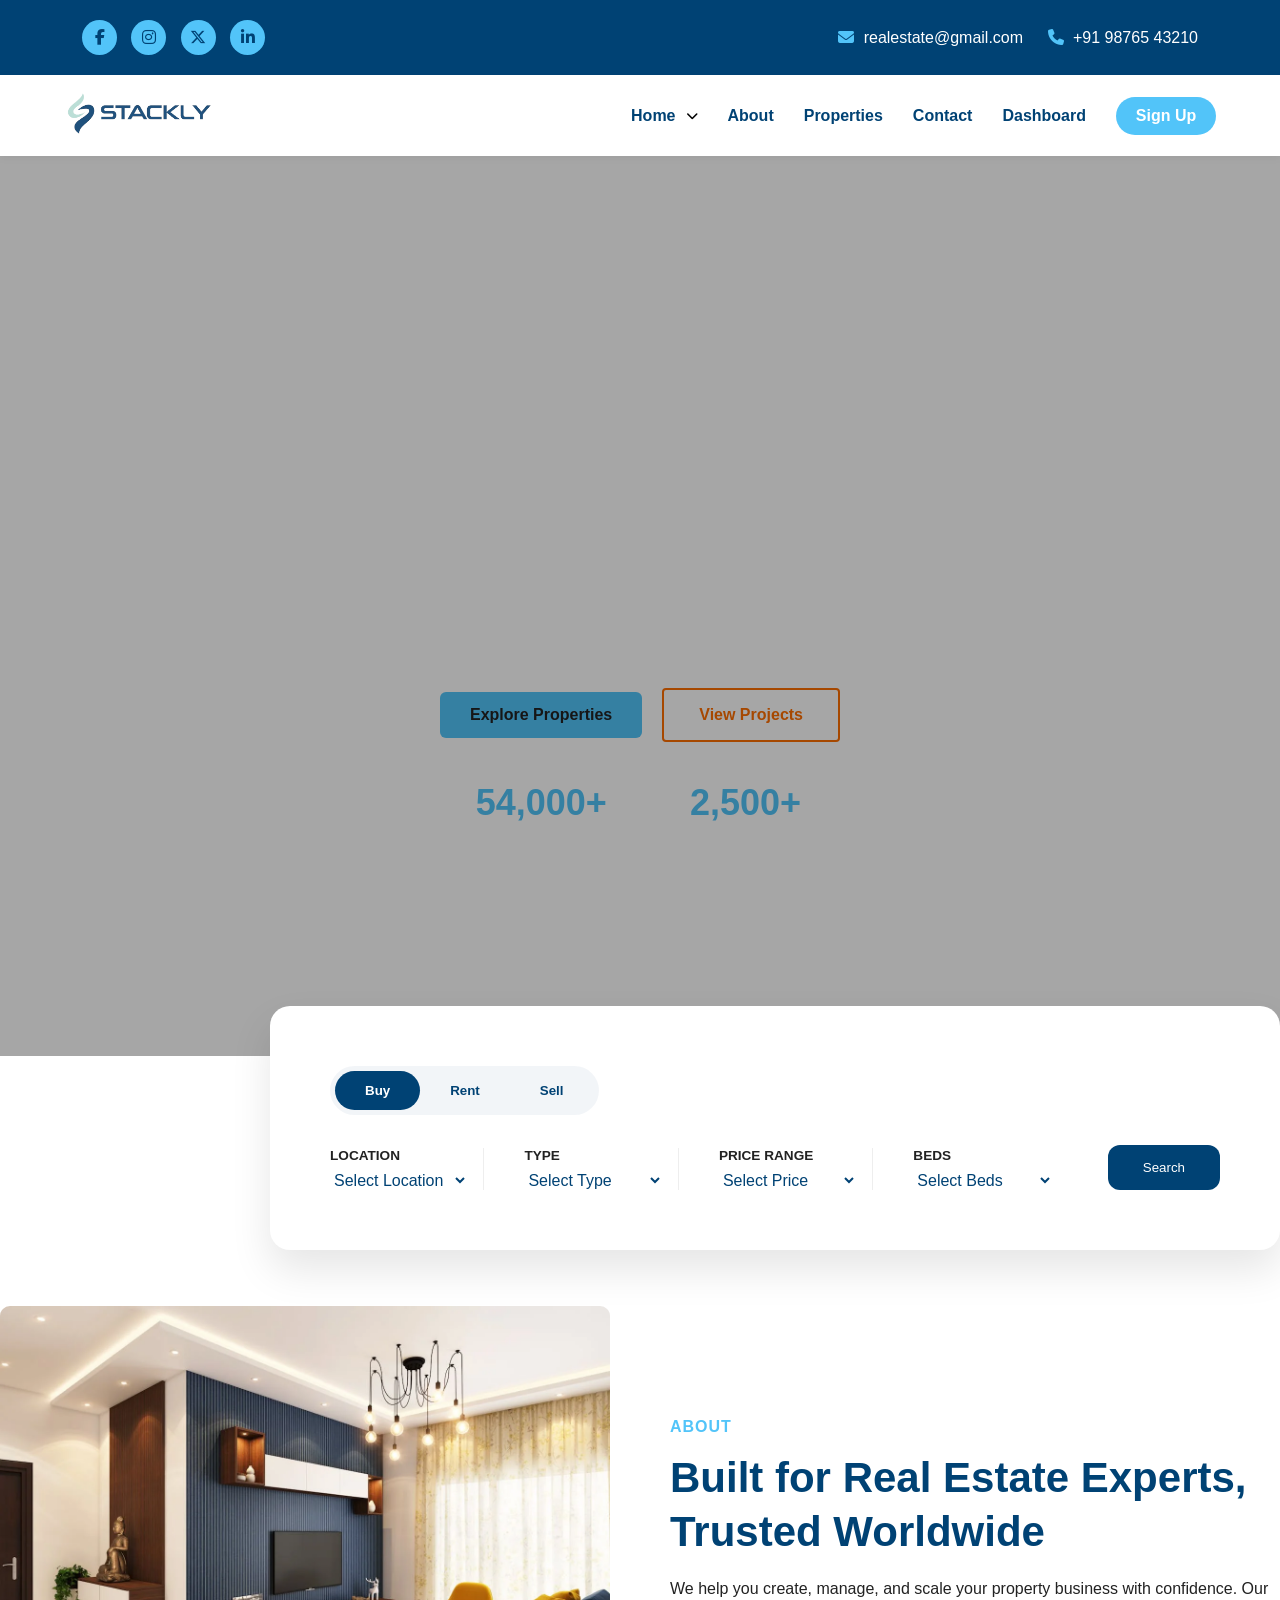
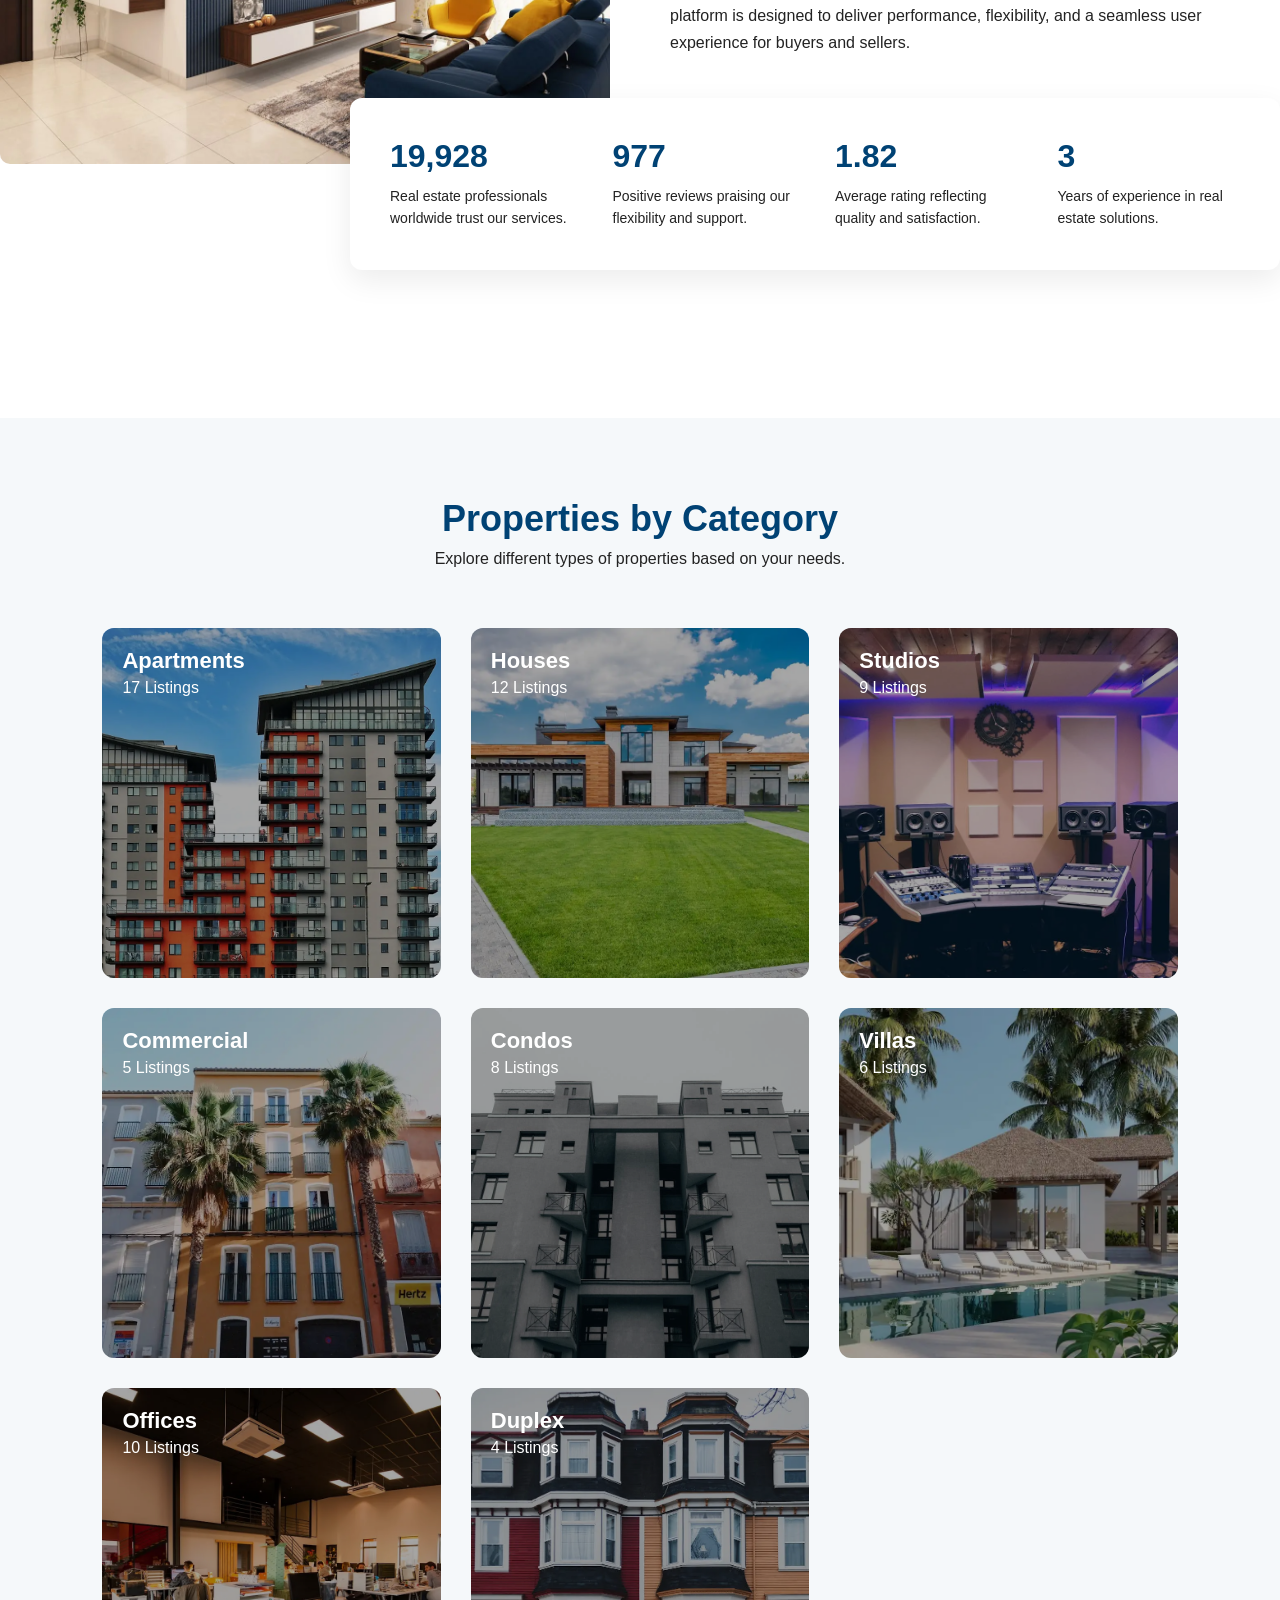
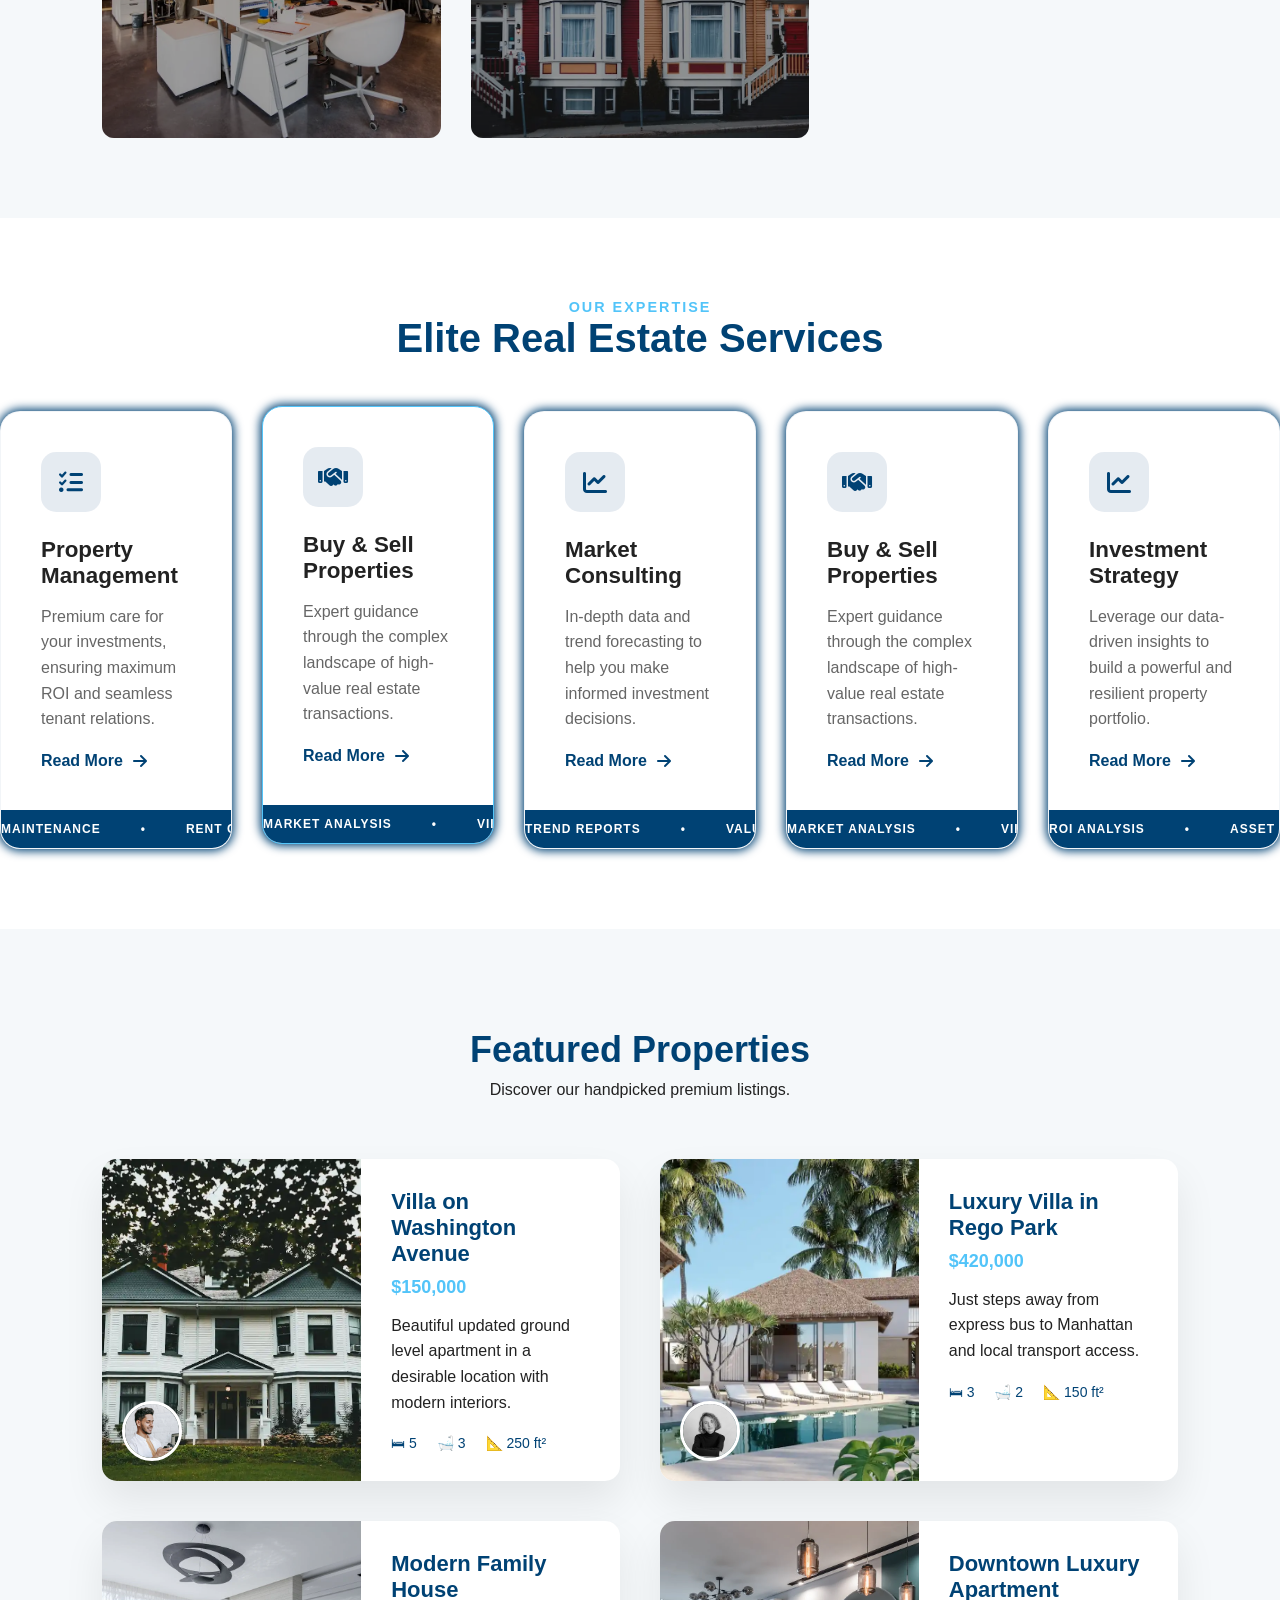
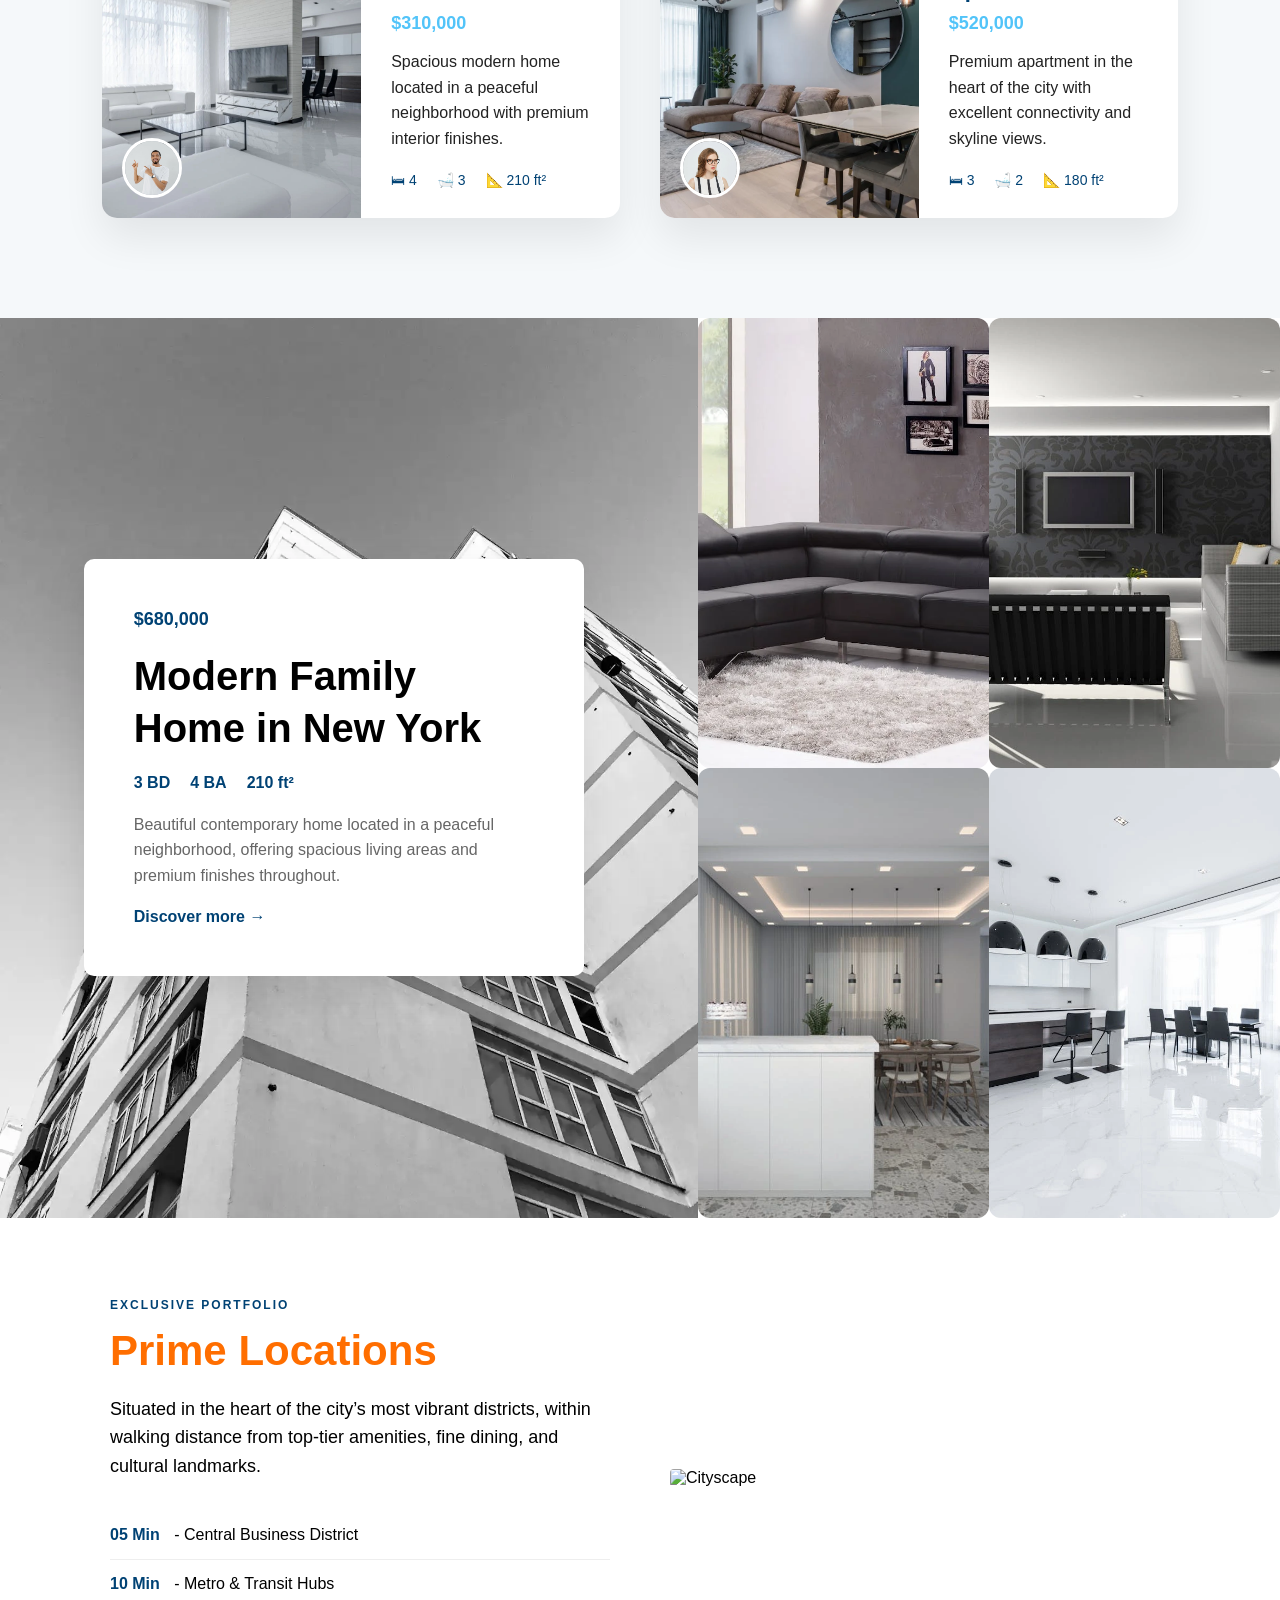
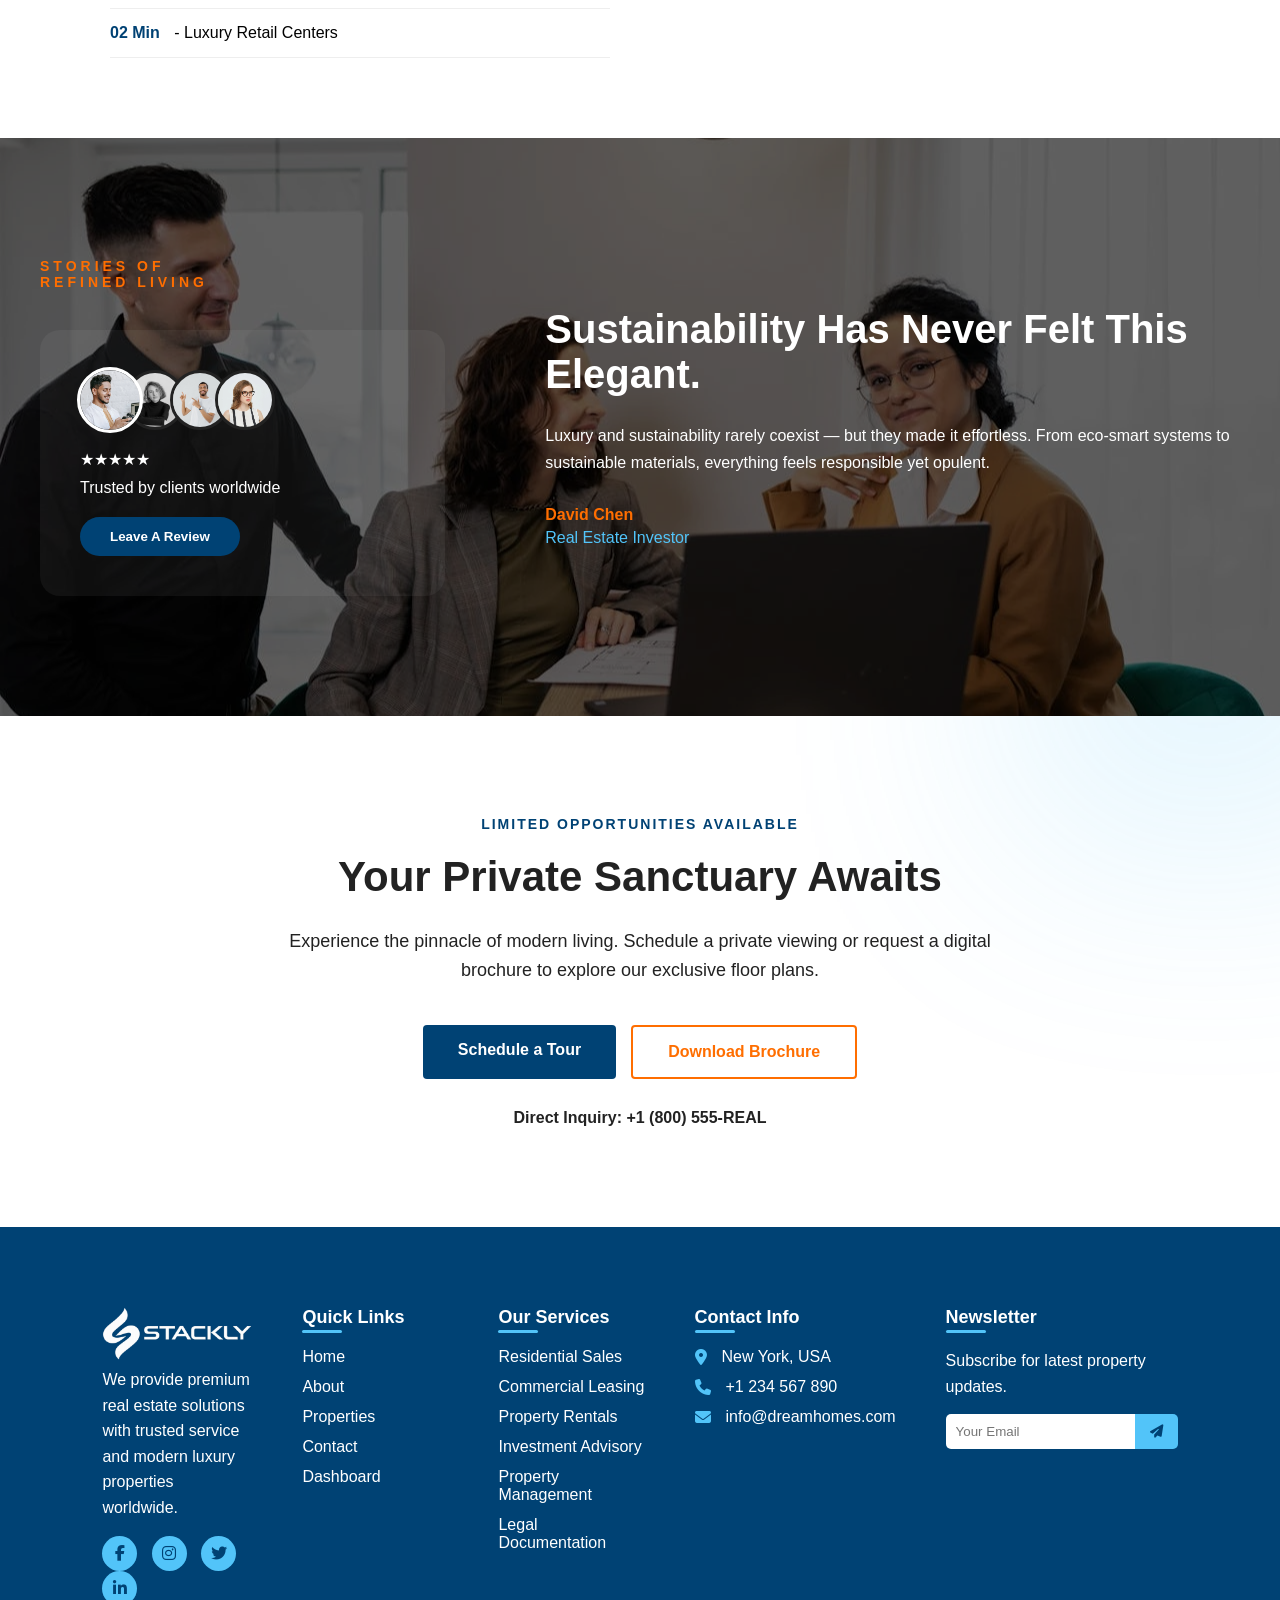
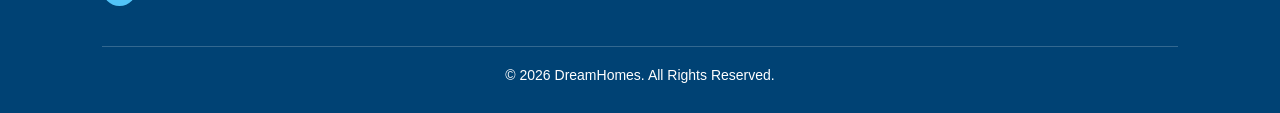
==== commit 1d146e60: "Add files via upload" ====
--- a/index.html
+++ b/index.html
@@ -47,12 +47,24 @@
             </div>
 
             <nav class="nav-links">
-                <a href="./index.html">Home</a>
+
+                <li class="dropdown">
+                    <a href="./index.html" class="drop-link">
+                        Home
+                    </a>
+                      <i class="fa-solid fa-chevron-down arrow"></i>
+
+                    <ul class="dropdown-menu">
+                        <li><a href="./home2.html">Home Style 1</a></li> 
+                    </ul>
+                </li>
+
                 <a href="./about.html">About</a>
                 <a href="./properties.html">Properties</a>
                 <a href="./contact.html">Contact</a>
                 <a href="./dashboard.html">Dashboard</a>
                 <a class="sign" href="./sign.html">Sign Up</a>
+
             </nav>
 
             <div class="hamburger" id="hamburger">
--- a/style.css
+++ b/style.css
@@ -118,6 +118,64 @@
 
 .nav-links .sign:hover {
     color: var(--black);
+}
+
+.dropdown {
+    position: relative;
+    display: flex;
+    flex-direction: row ;
+    gap: 10px;
+    align-items: center;
+}
+
+ .drop-link {
+    display: flex;
+    align-items: center;
+    gap: 6px;
+    cursor: pointer;
+}
+
+.arrow {
+    font-size: 12px;
+    transition: 0.3s ease;
+}
+
+ .dropdown-menu {
+    position: absolute;
+    top: 100%;
+    left: 0;
+    background: var(--white);
+    min-width: 180px;
+    display: none;
+    flex-direction: column;
+    box-shadow: 0 8px 20px rgba(0,0,0,0.08);
+    border-radius: 6px;
+    overflow: hidden;
+    z-index: 10;
+}
+.dropdown i{
+    cursor: pointer;
+}
+
+ .dropdown-menu a {
+    padding: 12px 15px;
+    font-size: var(--p);
+    color: var(--dark);
+    margin-top: 20px;
+    padding: 10px;
+}
+
+.dropdown-menu a:hover {
+    background: var(--light);
+    color: var(--white);
+}
+
+ .dropdown.active .dropdown-menu {
+    display: flex;
+}
+
+.dropdown.active .arrow {
+    transform: rotate(180deg);
 }
 
 .hamburger {
@@ -155,7 +213,7 @@
         background: var(--white);
         flex-direction: column;
         justify-content: center;
-        align-items: center;
+        align-items:start;
         gap: 40px;
         transform: translateX(-100%);
         transition: 0.4s ease;
@@ -167,8 +225,29 @@
         transform: translateX(0);
     }
 
+    .nav-links a{
+        margin-left: 50px;
+    }
+
     .hamburger {
         display: block;
+    }
+
+    .dropdown {
+        width: 100%;
+        text-align: center;
+    }
+
+    .dropdown-menu {
+        position: static;
+        box-shadow: none;
+        border-radius: 0;
+        width: 100%;
+        padding-top: 10px;
+    }
+
+    .dropdown-menu a {
+        padding: 8px 0;
     }
 
 }
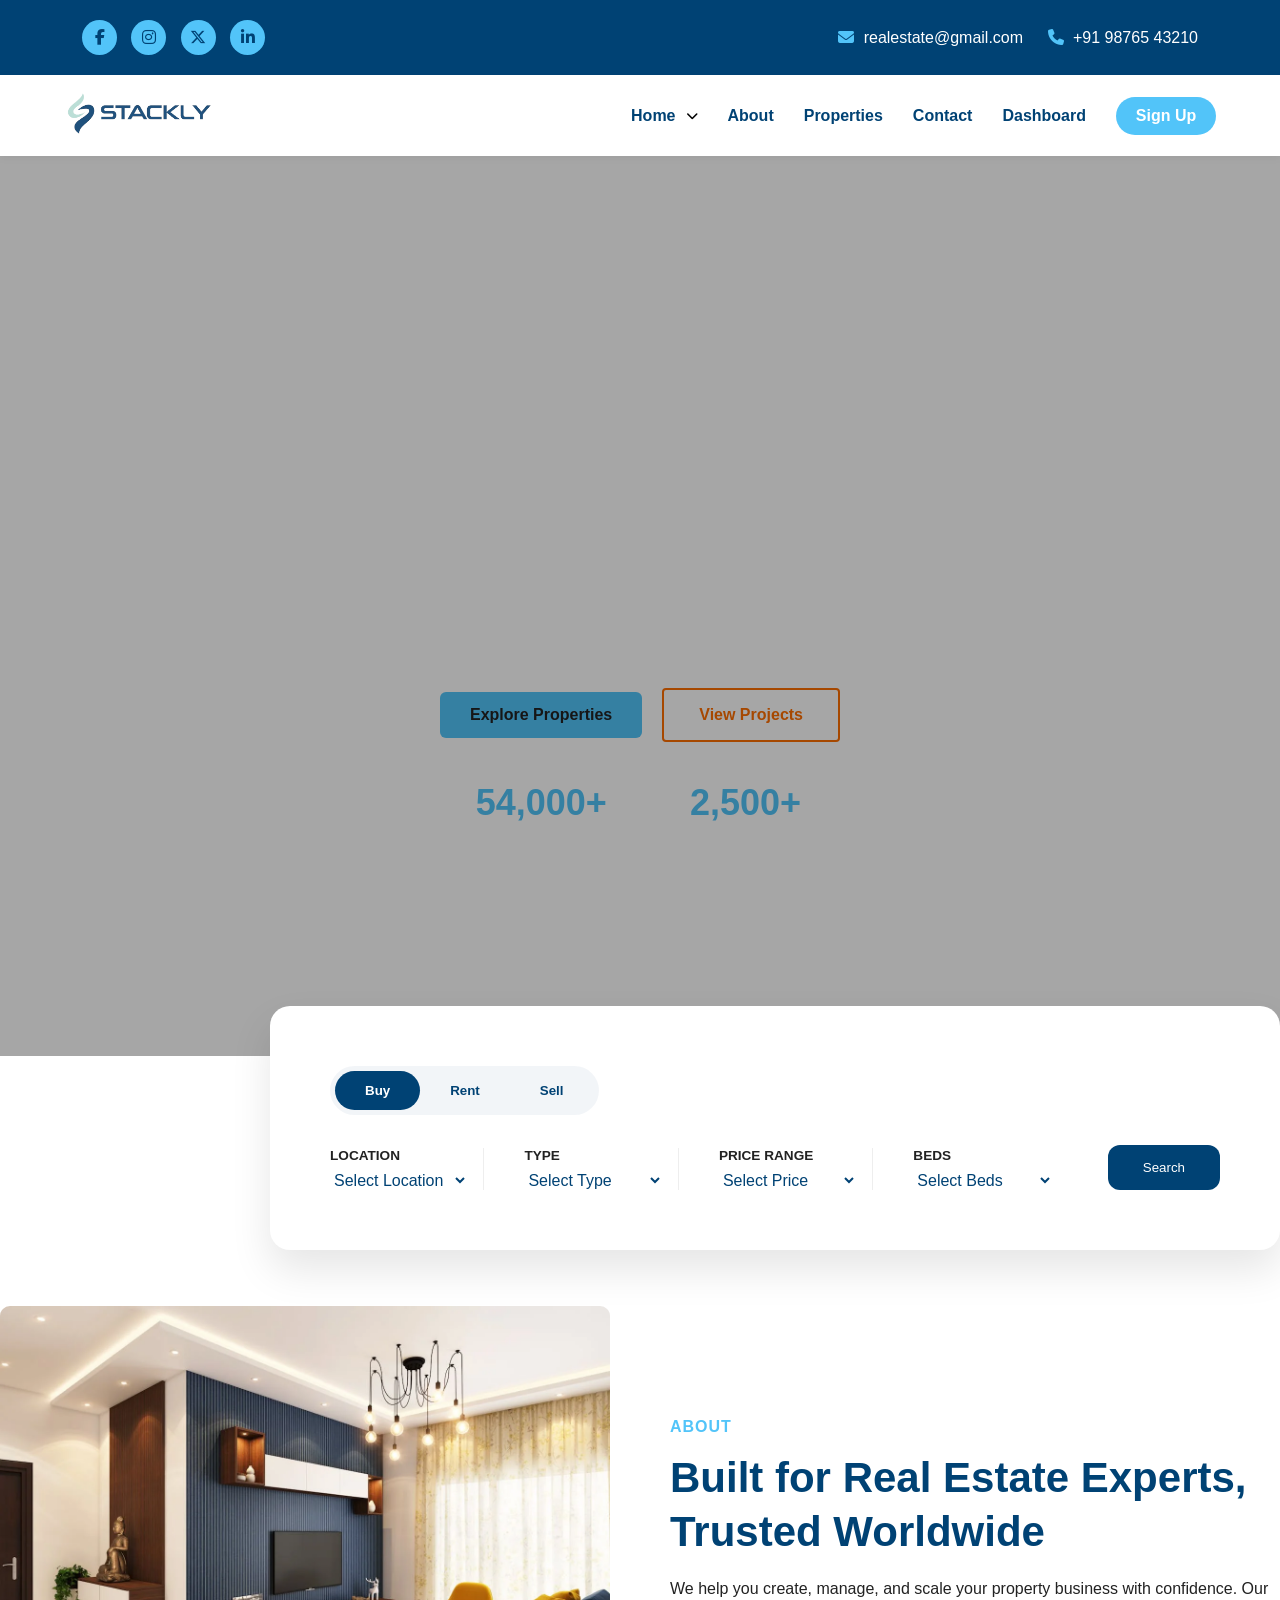
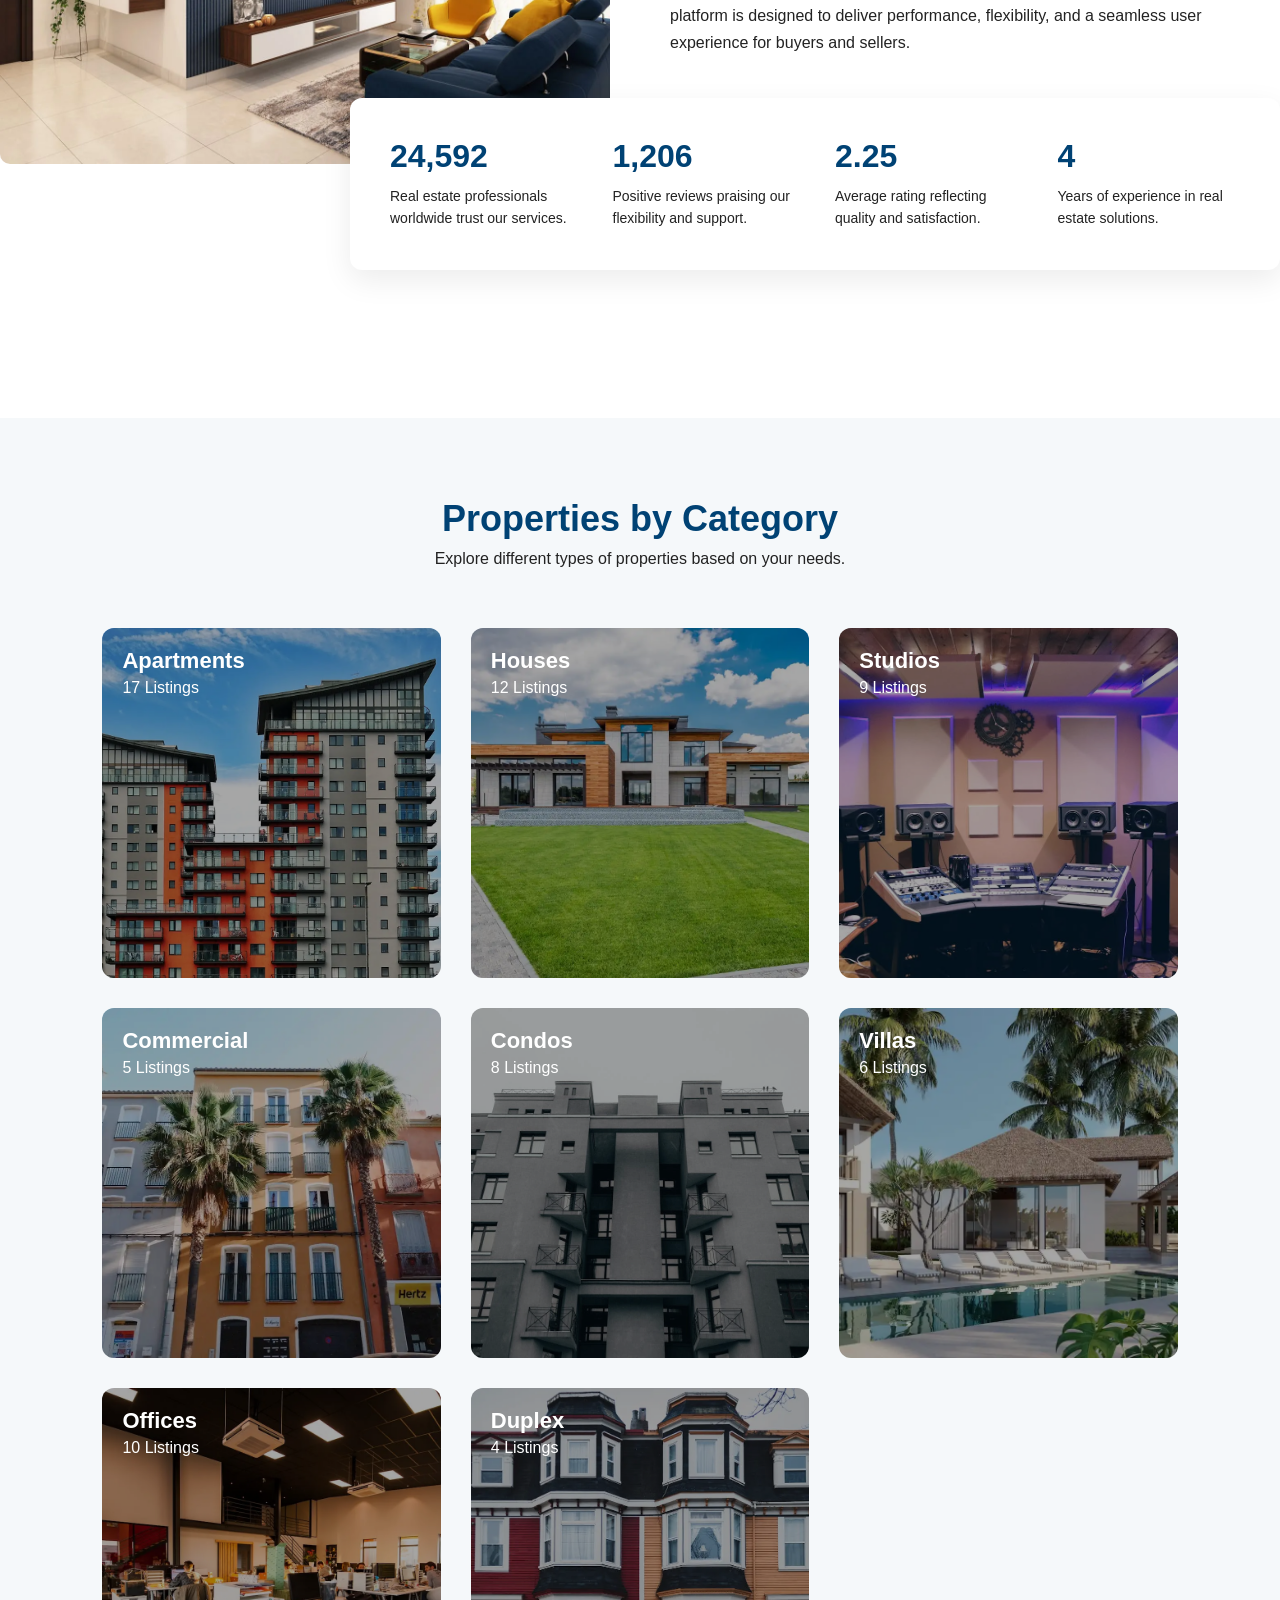
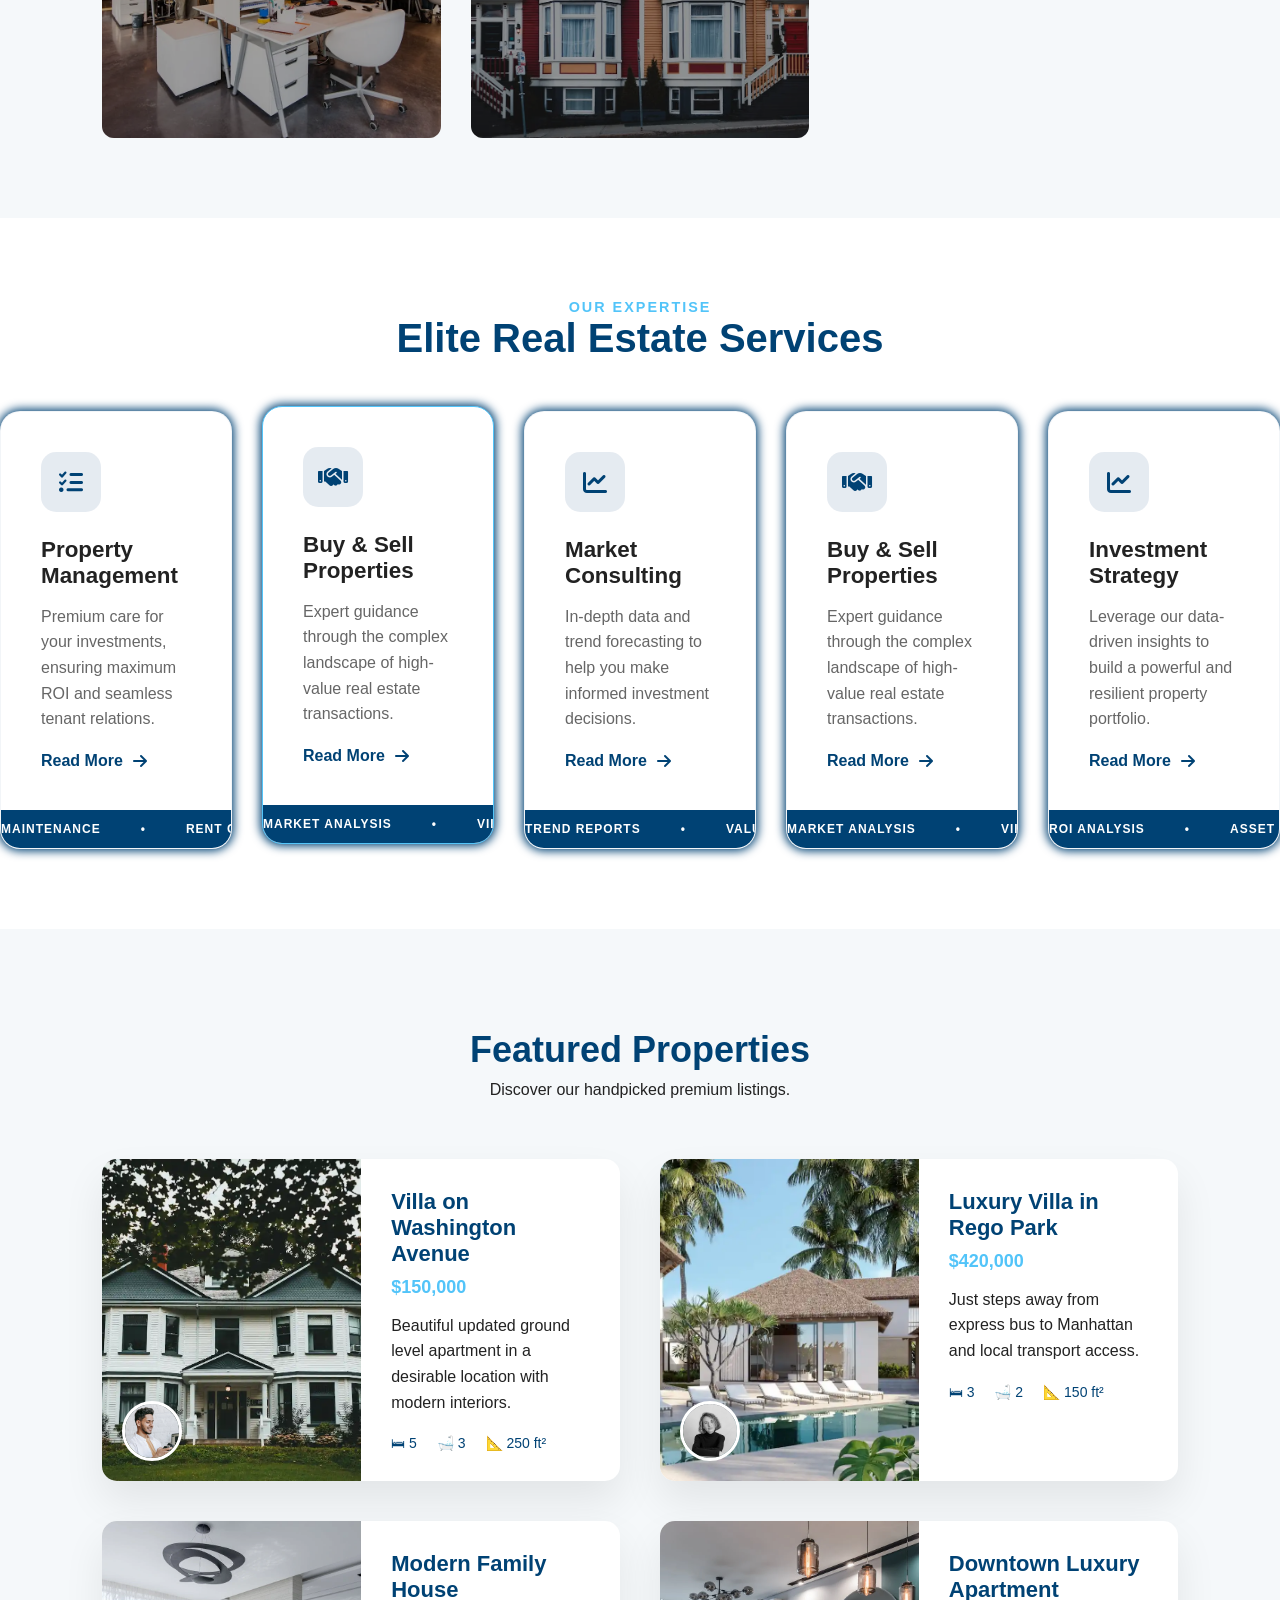
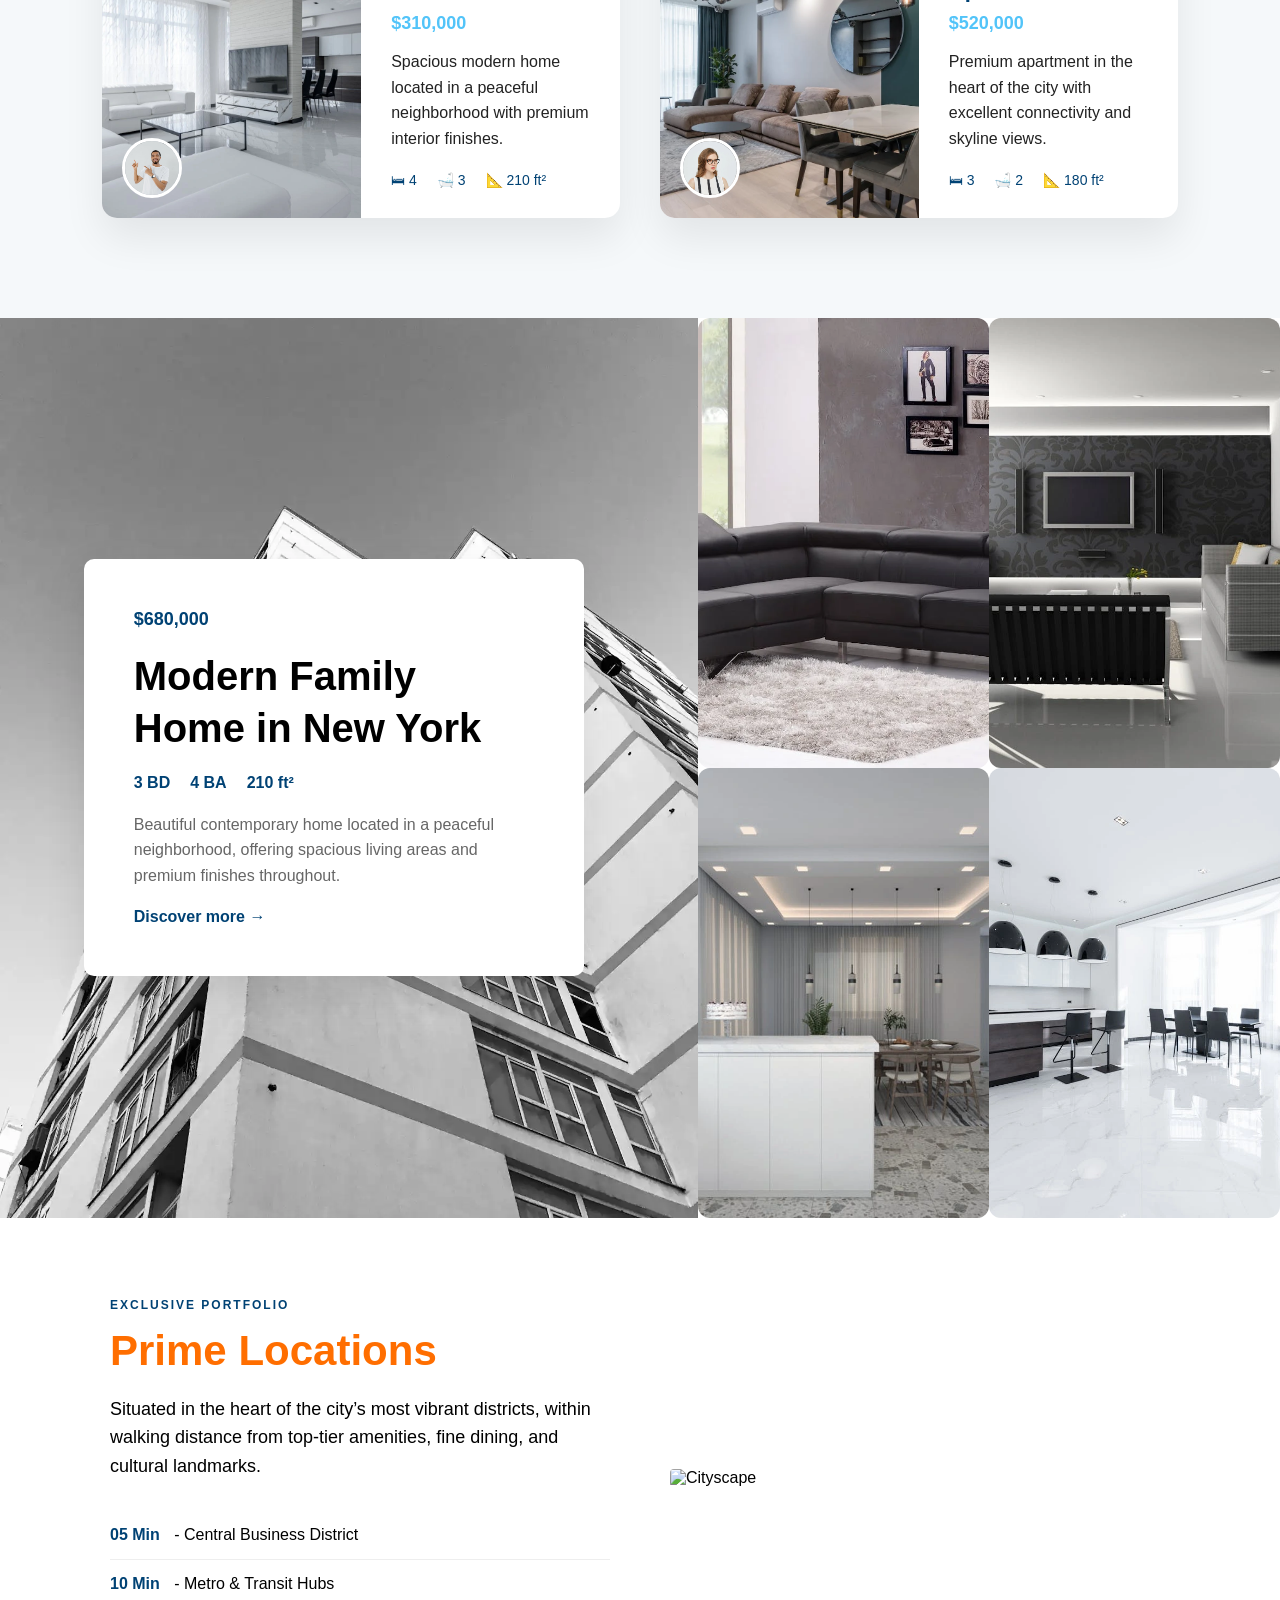
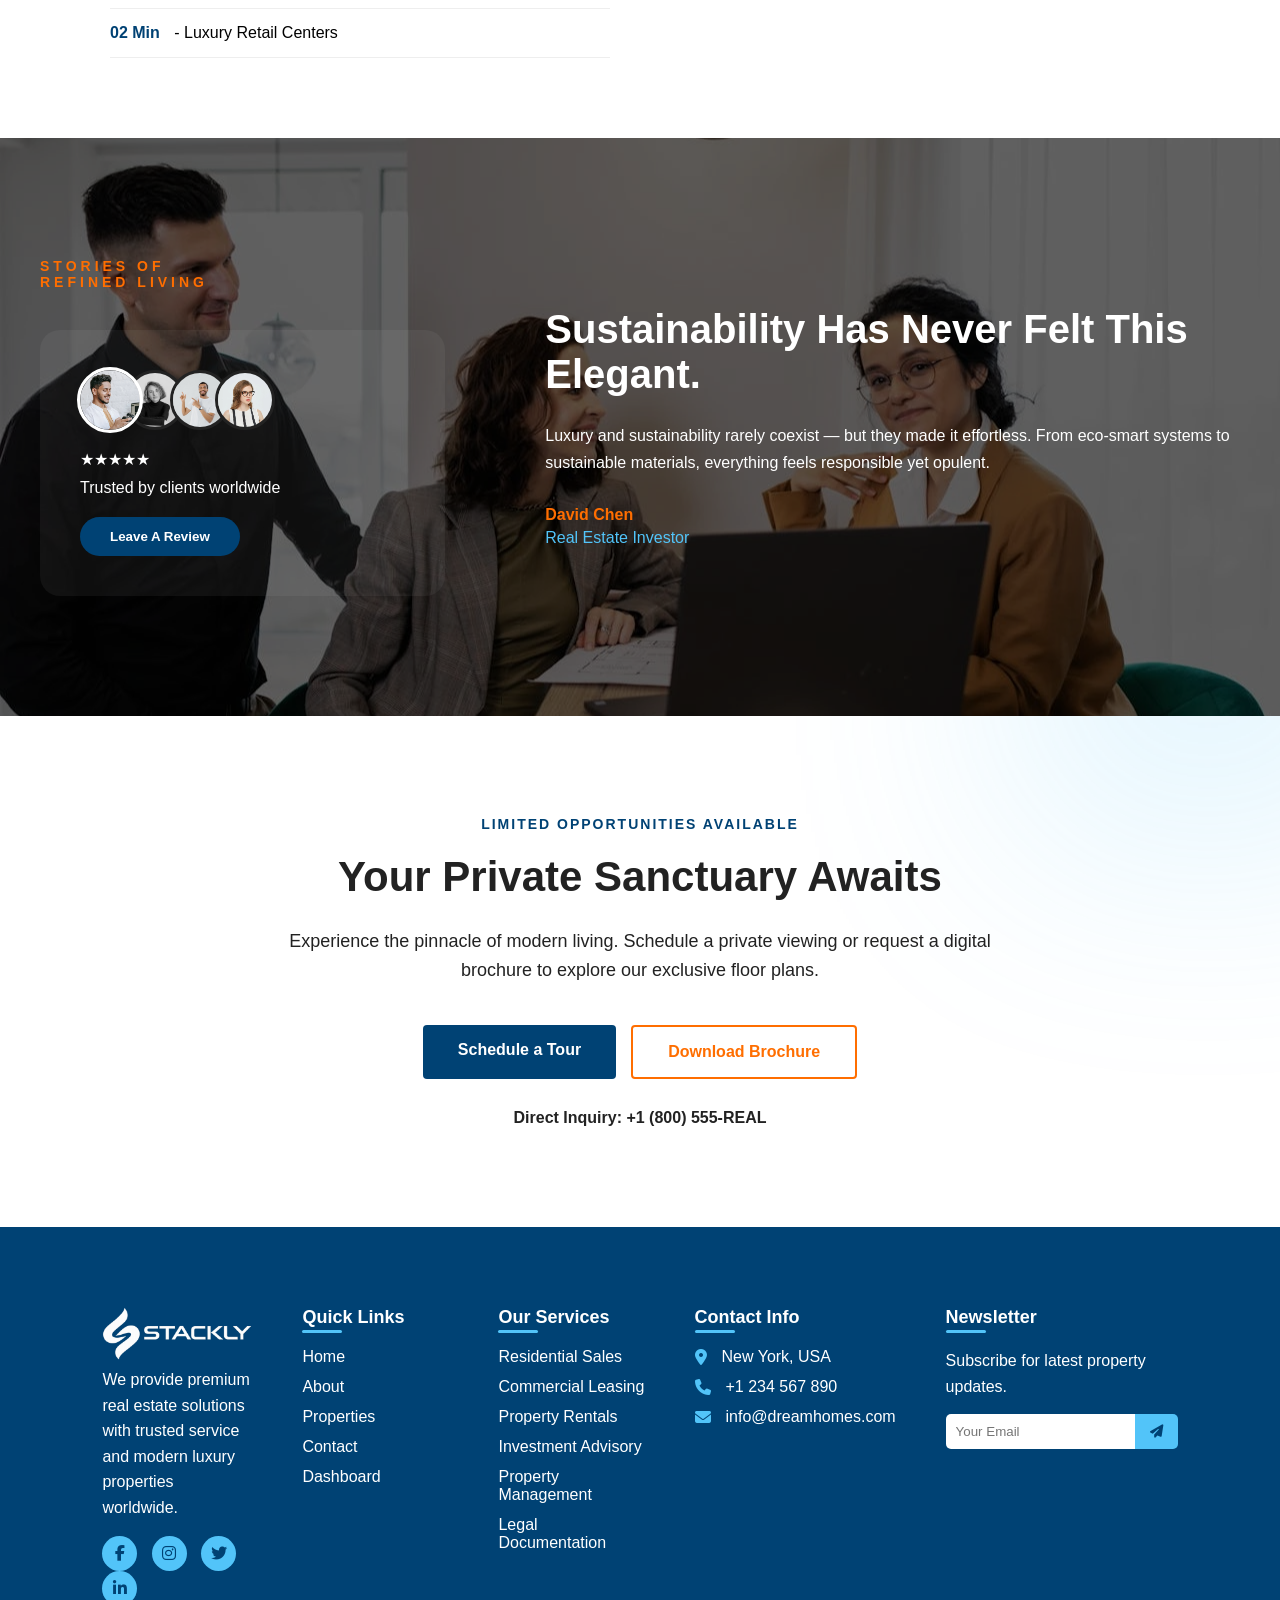
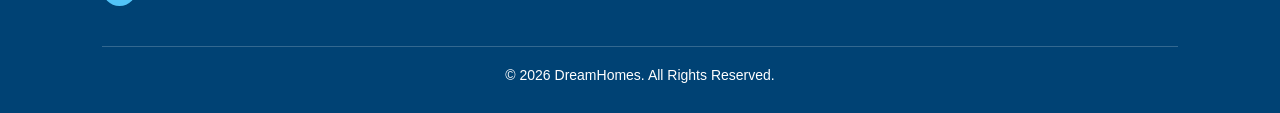
==== commit 7d95a826: "Add files via upload" ====
--- a/index.html
+++ b/index.html
@@ -55,7 +55,7 @@
                       <i class="fa-solid fa-chevron-down arrow"></i>
 
                     <ul class="dropdown-menu">
-                        <li><a href="./home2.html">Home Style 1</a></li> 
+                        <li><a href="./home2.html">Home Style 2</a></li> 
                     </ul>
                 </li>
 
@@ -1031,7 +1031,7 @@
         AOS.init({
             duration: 900,
             easing: 'ease-in-out',
-            once: true,   // animation runs only once
+            once: true,   
         });
     </script>
 
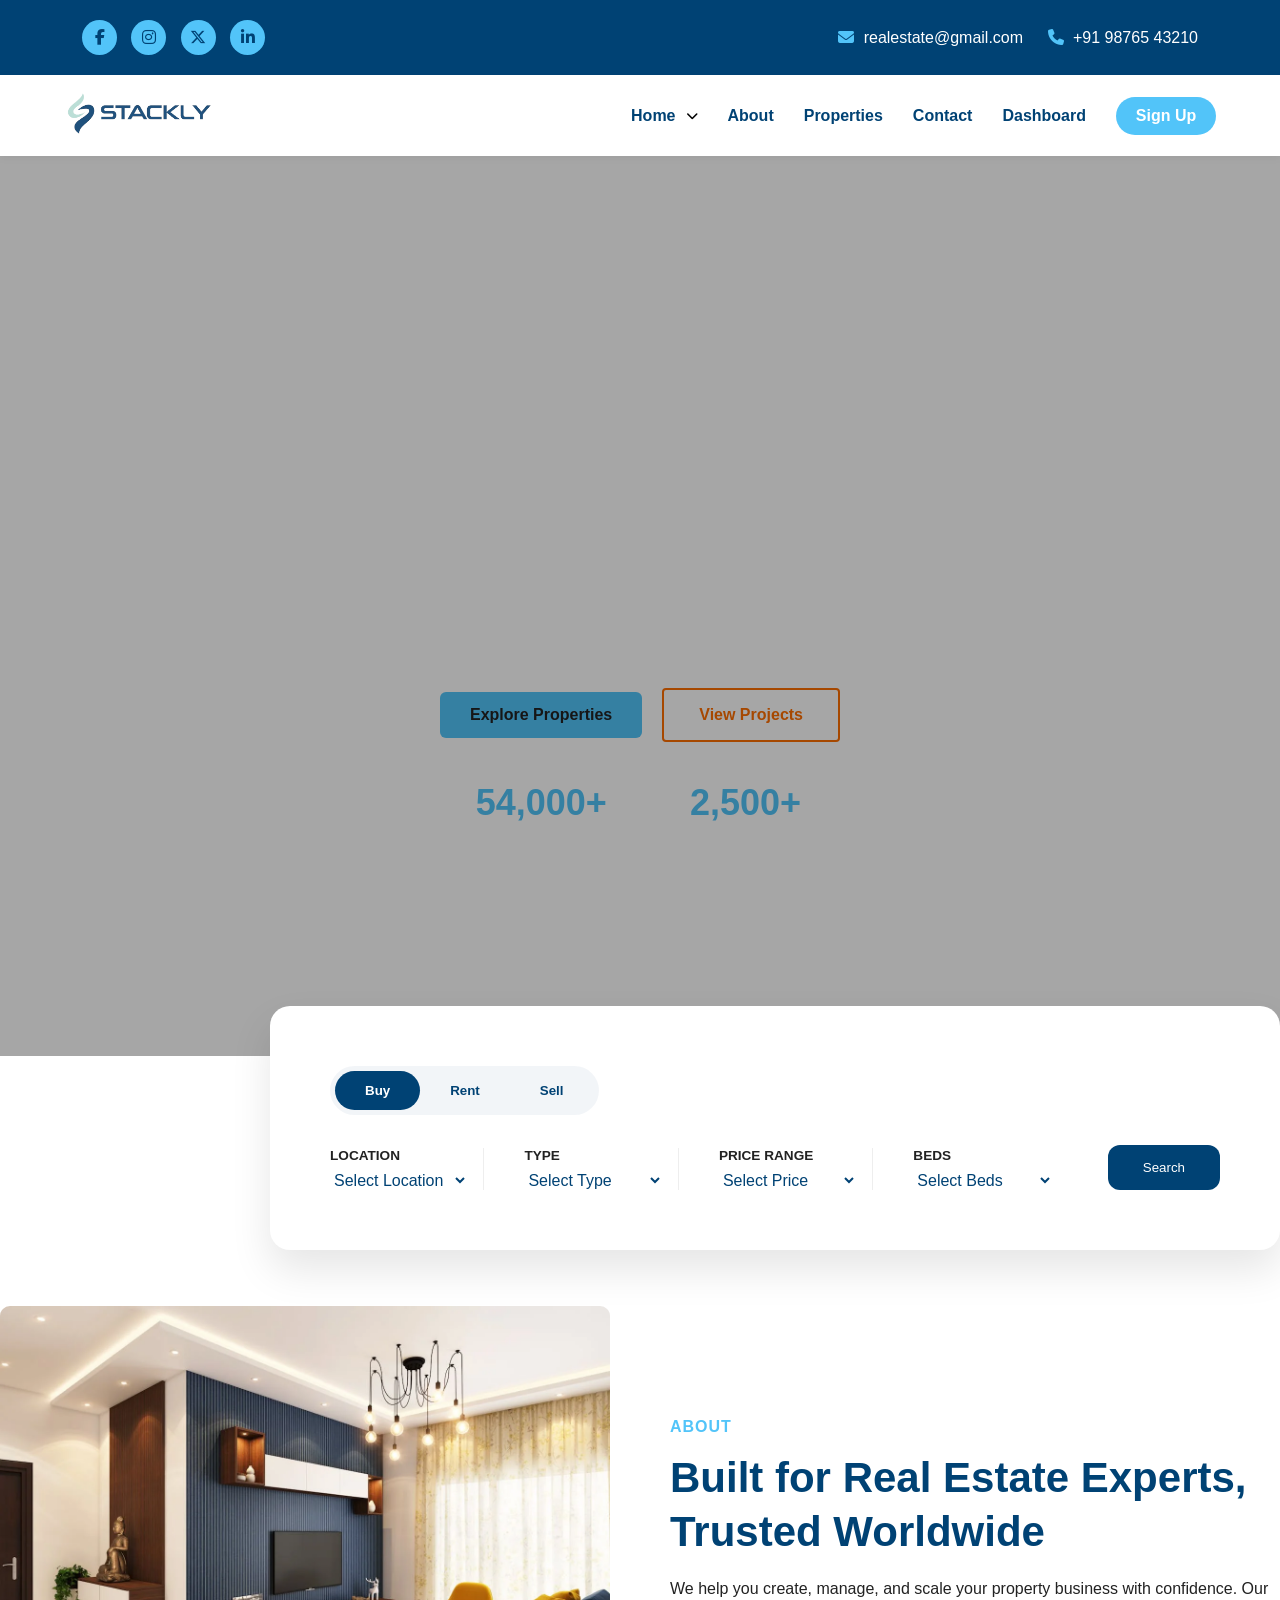
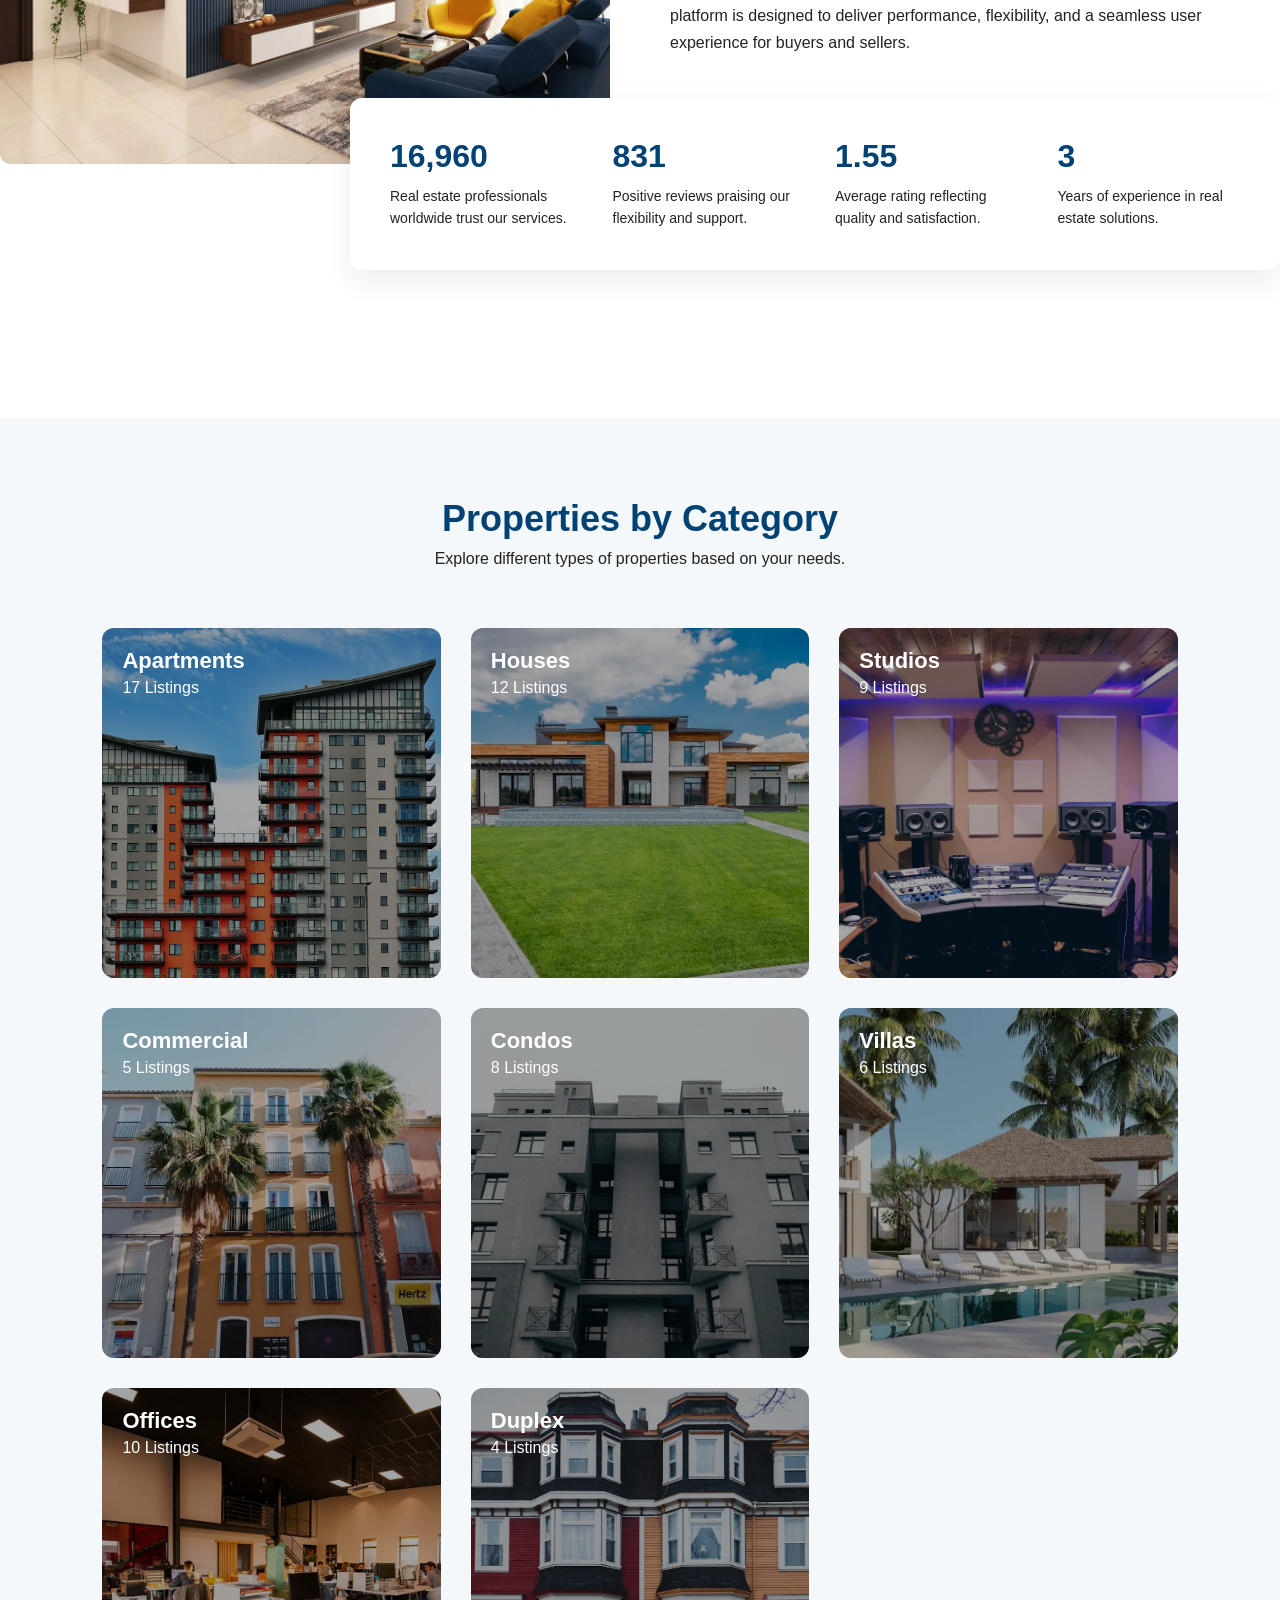
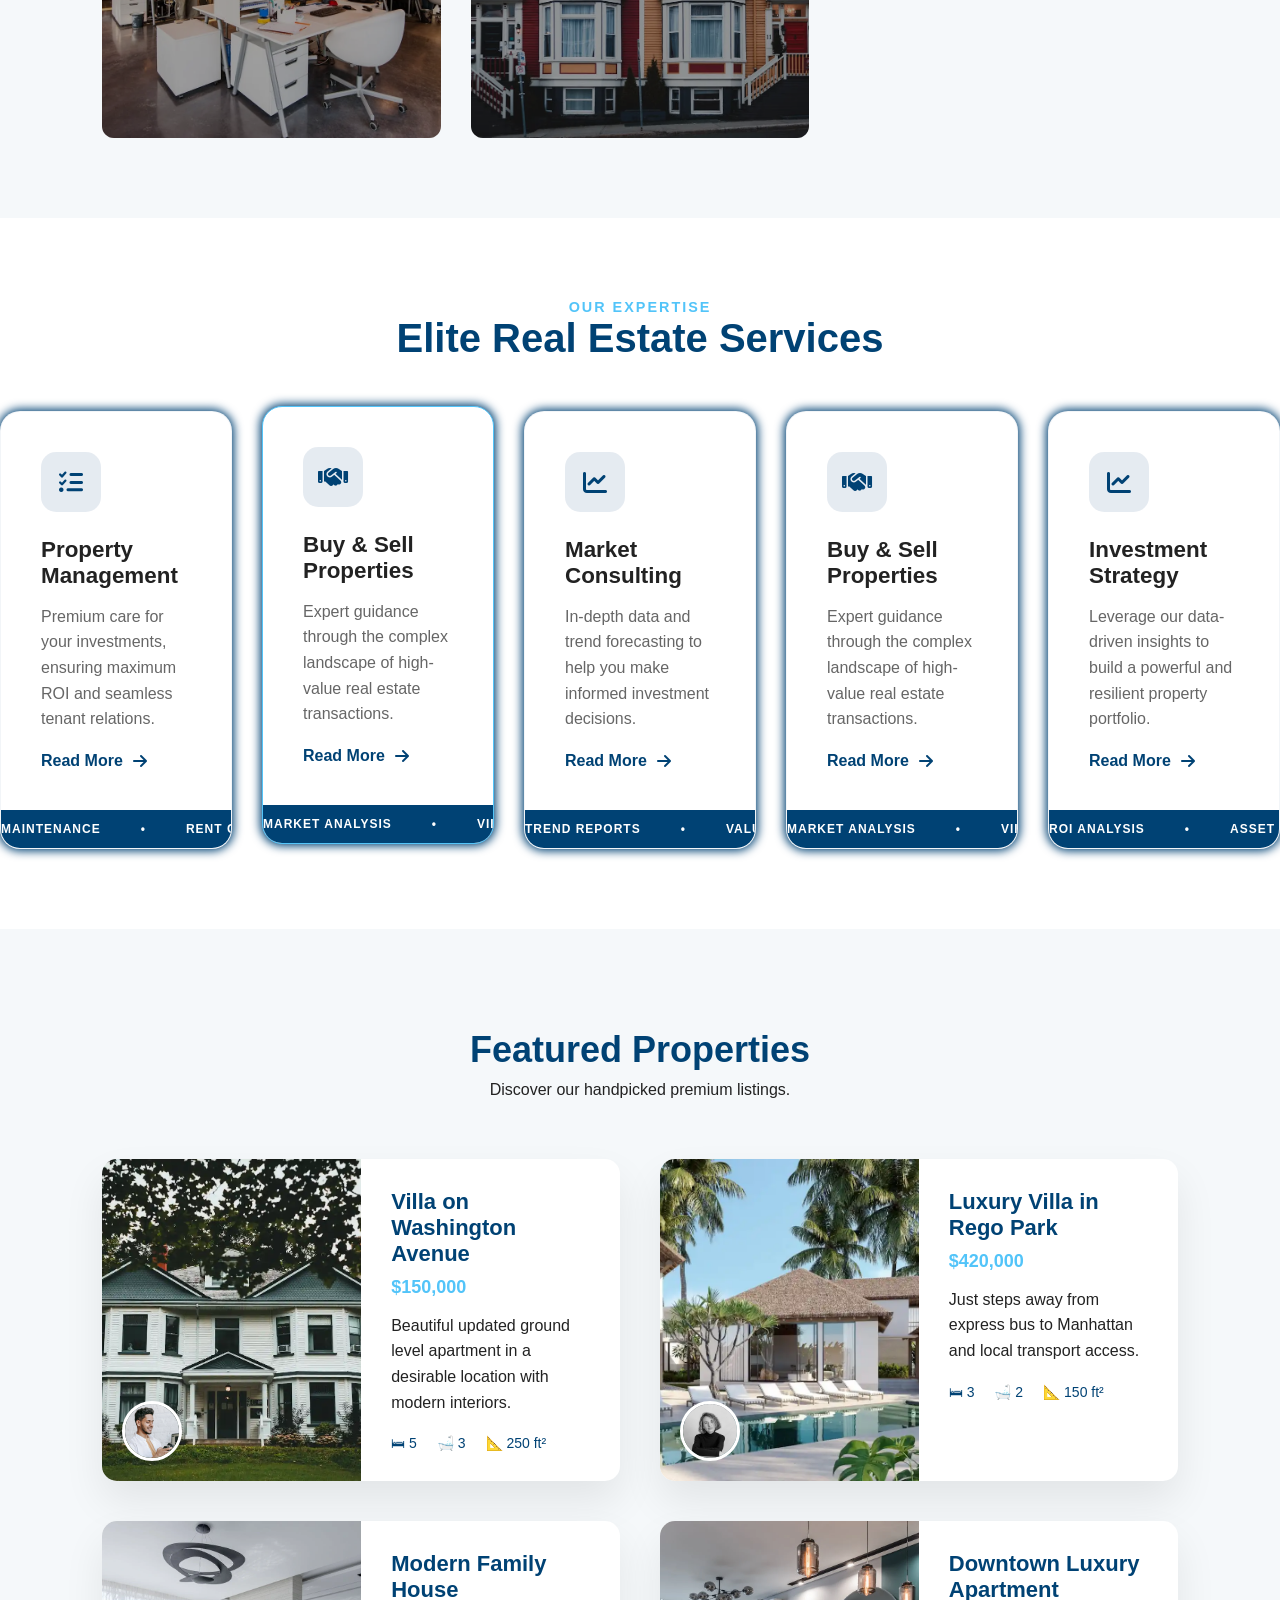
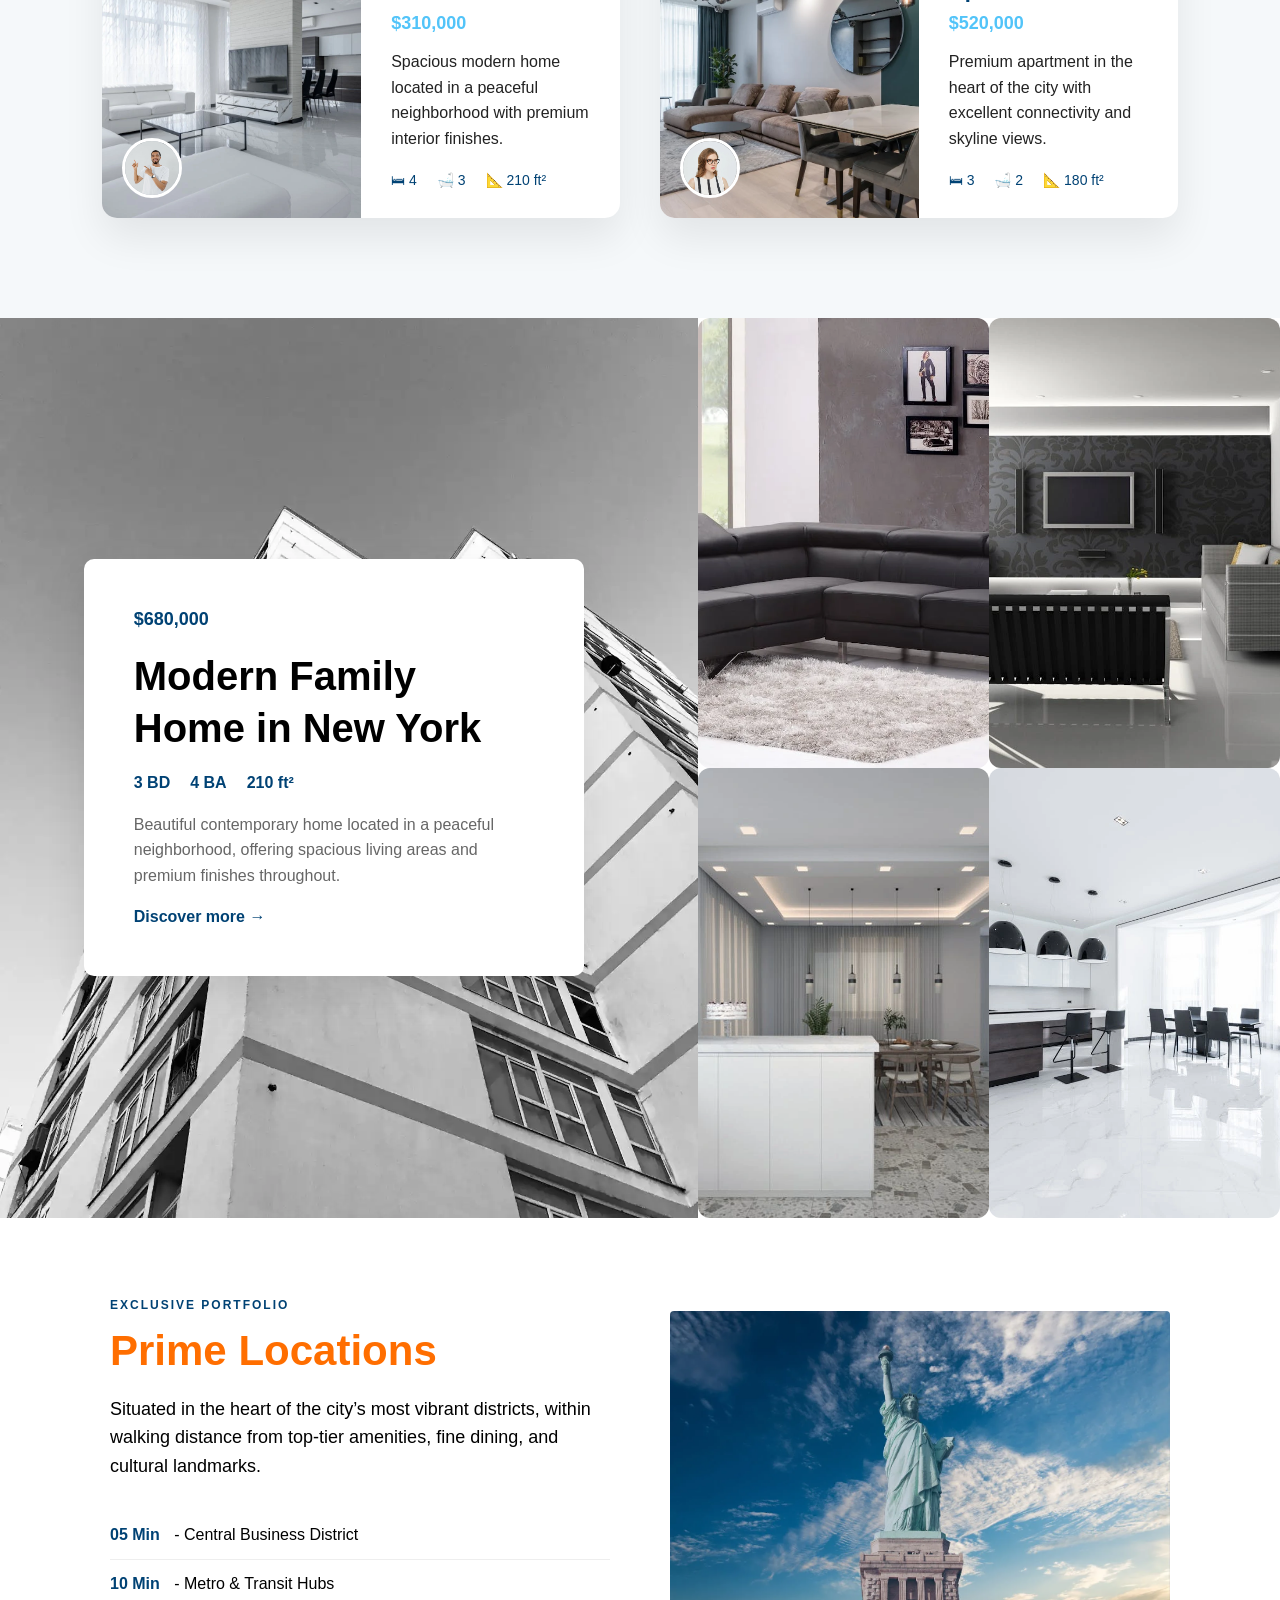
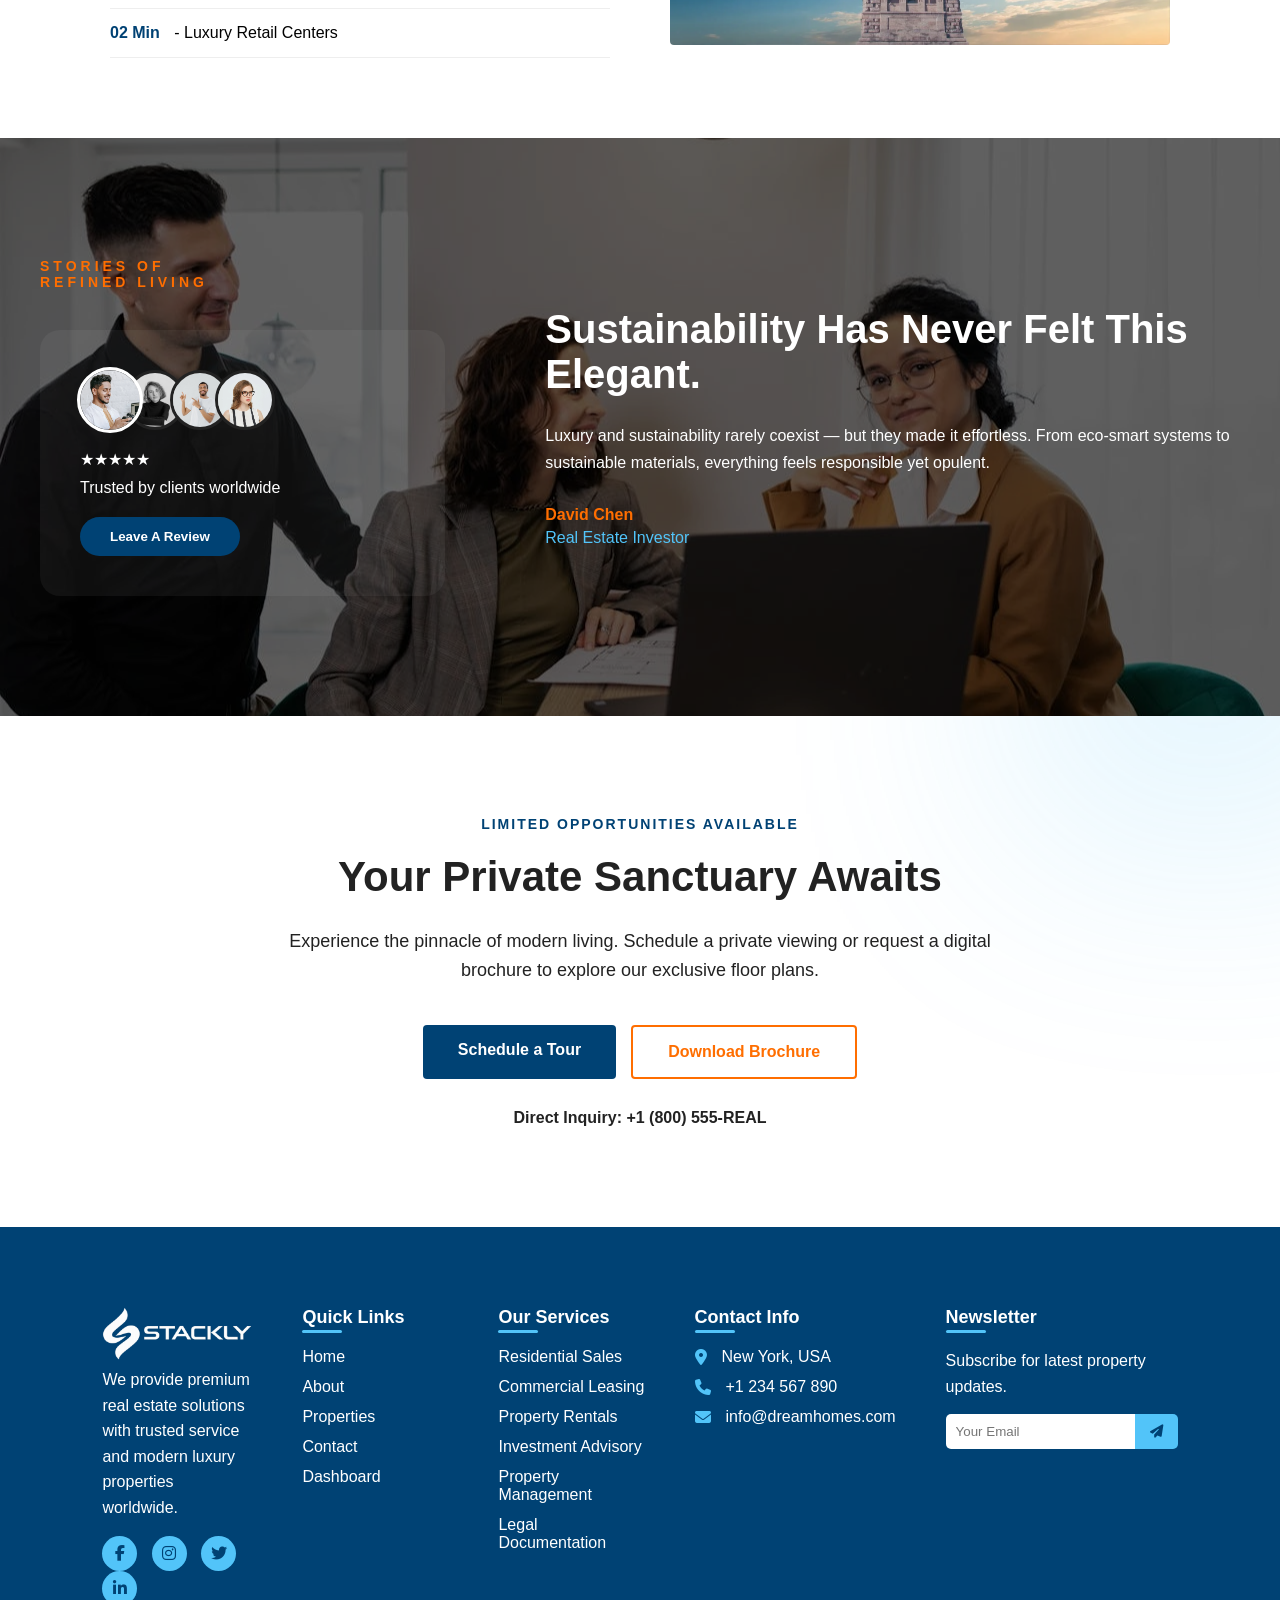
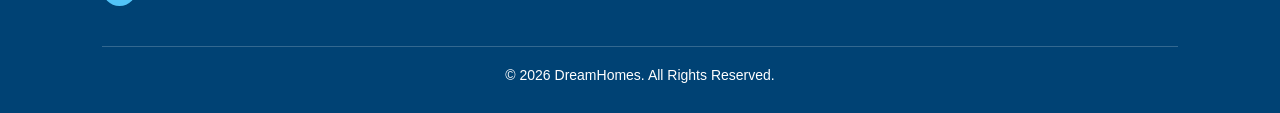
==== commit 79164a32: "Add files via upload" ====
--- a/index.html
+++ b/index.html
@@ -809,7 +809,7 @@
                 </div>
                 <div class="feature-image">
                     <div class="image-overlay"></div>
-                    <img src="https://images.unsplash.com/photo-1449824913935-59a10b8d2000?auto=format&fit=crop&w=800&q=80"
+                    <img src="./abroad.webp"
                         alt="Cityscape">
                 </div>
             </div>
